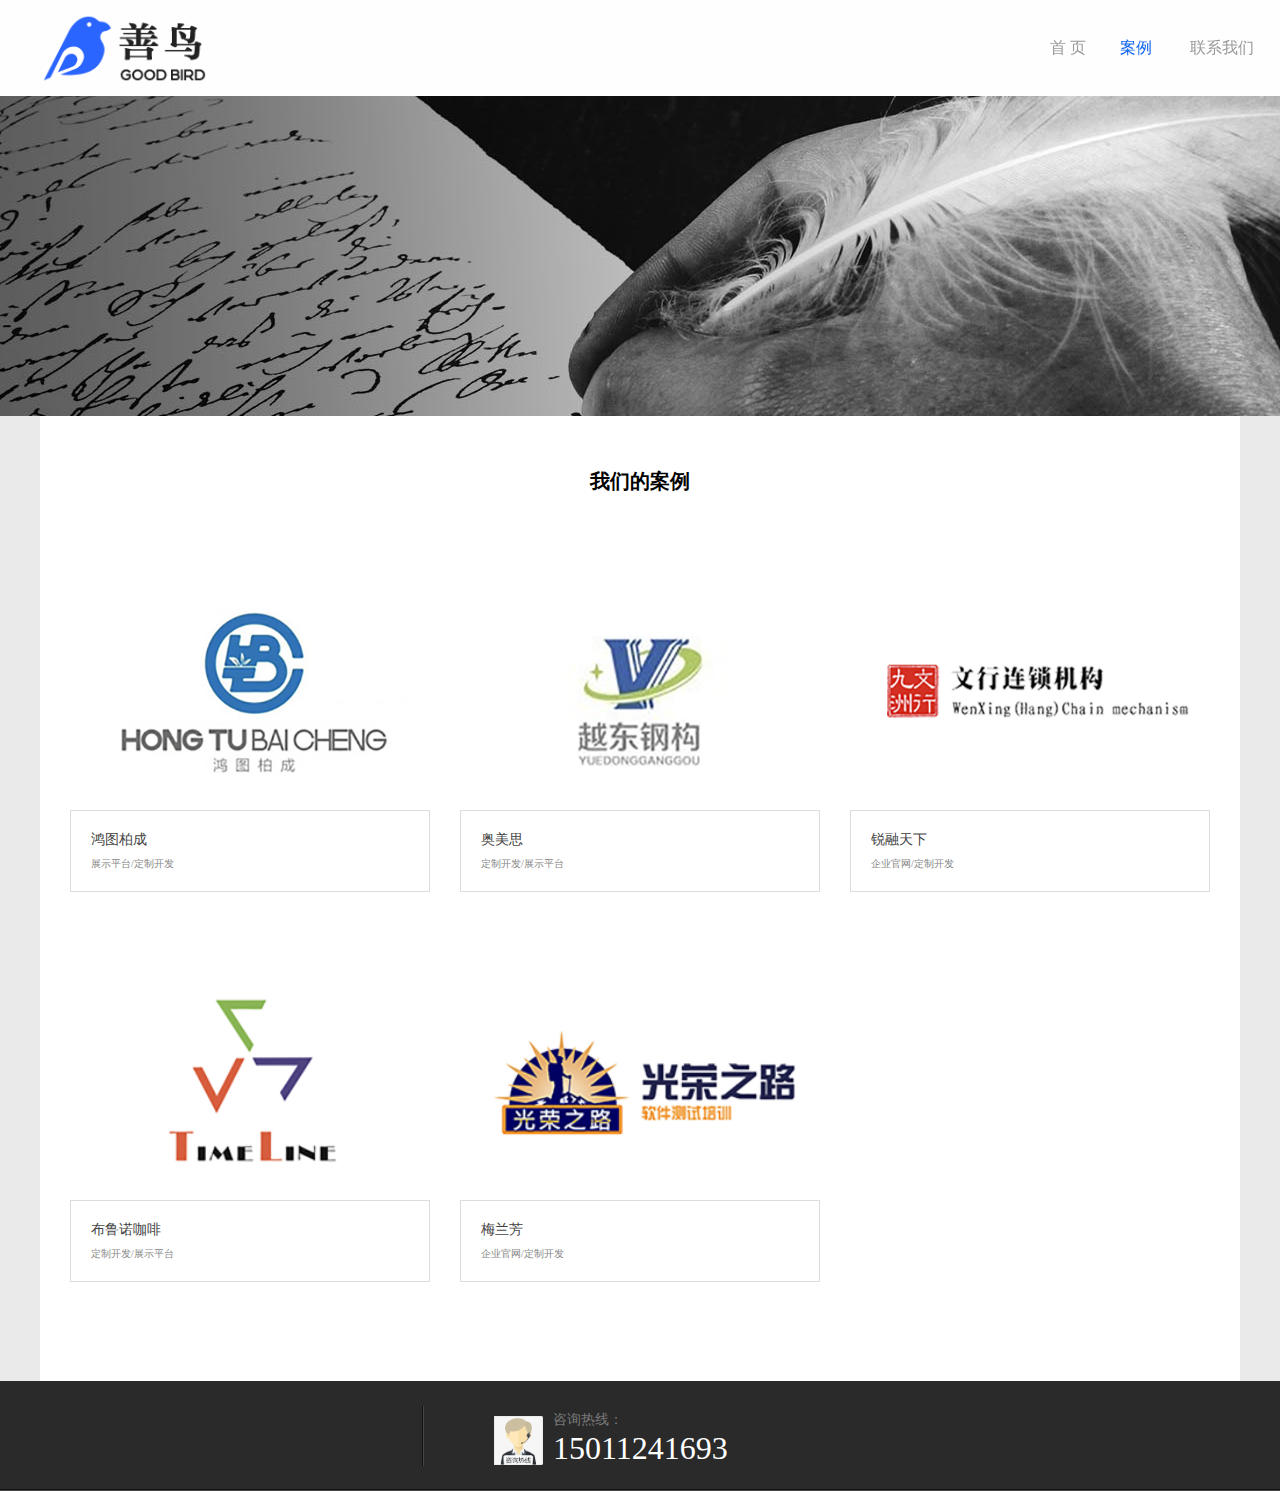
==== index/case_list.html @ 58c387ad "顶部轮播图修改" ====
<!DOCTYPE html>
<html lang="en">
<head>
    <meta charset="UTF-8">
    <link rel="stylesheet" href="css/common.css"/>
    <link rel="stylesheet" href="css/style.css"/>
    <link rel="stylesheet" href="css/style.css"/>
    <link rel="stylesheet" href="css/case_css/main.css"/>
    <link rel="stylesheet" href="css/case_css/pubuliu.css"/>
    <link rel="icon" href="images/title_logo.jpg" type="image/x-icon">
    <script src="js/jquery-1.9.1.min.js"></script>
    <script src="js/js.js"></script>
    <title>案例展示-善鸟</title>
</head>
<body class="bac_gray">
<section class="top_case special-nav min-special-nav" id="special-nav">
    <nav class="nav auto w">
        <a href="./" class="logo">
            <img src="images/logo.jpg" height="76" class="logo1">
        </a>
        <ul class="ul fix_case">
            <li class="fl">
                <a href="./">
                    <span class="index_sp1">
                        <span>首 页</span>
                    </span>
                    <span class="index_sp2">
                        <span>首 页</span>
                    </span>
                </a>
            </li>
            <li class="fl"><a href="case_list.html" target="_self" class="xz"><span
                    class="index_sp1"><span>案例</span></span><span class="index_sp2"><span>案例</span></span></a></li>
            <li class="fl"><a href="#team"><span
                    class="index_sp1"><span>联系我们</span></span><span class="index_sp2"><span>联系</span></span></a>
            </li>
        </ul>
    </nav>
</section>
<div style="width:100%; height:96px; display:inline-block;">&nbsp;</div>
<a class="ca_ny_banner" style="background-image: url(images/content/5954ccf01d3af.jpg);"></a>
<div class="ca_ny_main auto fix">
    <h3>我们的案例</h3>
    <div class="ca_ny_m1 fix_case" id="dataDivYmh">
        <div class="ny_ca1 fix">
            <div class="ny_ca1_k">
                <img src="images/partner1.png" alt="善鸟"/>
                <!--<a href="./"><span>点一下看看</span></a>-->
            </div>
            <div class="ny_ny_ca1_h fix_case">
                <a>鸿图柏成</a>
                <p>展示平台/定制开发</p>
                <!--<div class="ca1_h1 fix_case">-->
                    <!--<span>Details</span>-->
                    <!--<a href="/index_caseshow_catid_30_id_50.html"></a>-->
                <!--</div>-->
            </div>
        </div>
        <div class="ny_ca1 fix">
            <div class="ny_ca1_k">
                <img src="images/partner7.png" alt="善鸟"/>
                <!--<a href="/index_caseshow_catid_30_id_48.html"><span>查看项目</span></a>-->
            </div>
            <div class="ny_ny_ca1_h fix_case">
                <a>奥美思</a>
                <p>定制开发/展示平台</p>
                <!--<div class="ca1_h1 fix_case">-->
                    <!--<span>Details</span>-->
                    <!--<a href="/index_caseshow_catid_30_id_48.html"></a>-->
                <!--</div>-->
            </div>
        </div>
        <div class="ny_ca1 fix">
            <div class="ny_ca1_k">
                <img src="images/partner8.png" alt="善鸟"/>
                <!--<a href="/index_caseshow_catid_30_id_49.html"><span>查看项目</span></a>-->
            </div>
            <div class="ny_ny_ca1_h fix_case">
                <a>锐融天下</a>
                <p>企业官网/定制开发</p>
                <!--<div class="ca1_h1 fix_case">-->
                    <!--<span>Details</span>-->
                    <!--<a href="/index_caseshow_catid_30_id_49.html"></a>-->
                <!--</div>-->
            </div>
        </div>
        <div class="ny_ca1 fix">
            <div class="ny_ca1_k">
                <img src="images/partner4.png" alt="善鸟"/>
                <!--<a href="/index_caseshow_catid_30_id_47.html"><span>查看项目</span></a>-->
            </div>
            <div class="ny_ny_ca1_h fix_case">
                <a>布鲁诺咖啡</a>
                <p>定制开发/展示平台</p>
                <!--<div class="ca1_h1 fix_case">-->
                    <!--<span>Details</span>-->
                    <!--<a href="/index_caseshow_catid_30_id_47.html"></a>-->
                <!--</div>-->
            </div>
        </div>
        <div class="ny_ca1 fix">
            <div class="ny_ca1_k">
                <img src="images/partner5.png" alt="善鸟"/>
                <!--<a href="/index_caseshow_catid_30_id_27.html"><span>查看项目</span></a>-->
            </div>
            <div class="ny_ny_ca1_h fix_case">
                <a>梅兰芳</a>
                <p>企业官网/定制开发</p>
                <!--<div class="ca1_h1 fix_case">-->
                    <!--<span>Details</span>-->
                    <!--<a href="/index_caseshow_catid_30_id_27.html"></a>-->
                <!--</div>-->
            </div>
        </div>
    </div>

    <!--<a href="javascript:void(0);" class="ca_more" id="loading_more">More</a>-->
</div>
<footer class="wb footer footerts" id="team">
    <section class="footertop">
        <section class="footertop1 w">
            <section class="footertop11  ovh fix">

                <div class="footert1 fl">
                    <img src="images/xjtp1.png" height="49" width="49" class="fl">
                    <div class="fl">
                        <span>咨询热线：</span>
                        15011241693
                    </div>
                </div>
            </section>
        </section>
    </section>
</footer>
</body>
</html>
---- index/css/common.css ----
@charset "utf-8";
/* CSS Document */
@import 'cssreset.css';

/*common*/
*:focus {outline: none;}

/* display */
.dn { display: none; }
.di { display: inline; }
.db { display: block; }
.dib { display: inline-block; } /* if the element is block level(eg. div, li), using 'inline-any' instead */


.fl{float: left}
.fr{float:right;}

/* 块状元素水平居中 */
.auto { margin-left: auto; margin-right: auto; }

/* overflow */
.ovh { overflow: hidden; }

/* position */
.rel { position: relative; }
.abs { position: absolute; }

/* font-family */
.fw { font-family: 'Microsoft Yahei'; }

/* font-style */
.n { font-weight: normal; font-style: normal; }
.b { font-weight: bold; }
.i { font-style: italic; }

/* text-align */
.tc { text-align: center; }
.tr { text-align: right; }
.tl { text-align: left; }
.tj { text-align: justify; }

/* 清除浮 动*/
.fix { *zoom:1;display: flex;
    justify-content: center;
    align-items: center;
    flex-direction: column; }
.fix:after { content:" "; display:flex; height:0; clear:both; visibility:hidden; font-size:0;justify-content: center;
    align-items: center;
    flex-direction: column;}
.fix_case{
    *zoom:1;
}
.fix_case:after{
    content:" "; display:block; height:0; clear:both; visibility:hidden; font-size:0;
    overflow: auto;
}

/*table*/
table {
    width: 100%;
    border-collapse: collapse;
}

/* margin */
.m0 { margin:0 !important; }
.ml1 { margin-left: 1px; }
.ml2 { margin-left: 2px; }
.ml5 { margin-left: 5px; }
.ml10 { margin-left: 10px; }
.ml15 { margin-left: 15px; }
.ml20 { margin-left: 20px; }
.ml30 { margin-left: 30px; }

.mr1 { margin-right: 1px; }
.mr2 { margin-right: 2px; }
.mr5 { margin-right: 5px; }
.mr10 { margin-right: 10px; }
.mr15 { margin-right: 15px; }
.mr20 { margin-right: 20px; }
.mr30 { margin-right: 30px; }

.mt1 { margin-top: 1px; }
.mt2 { margin-top: 2px; }
.mt5 { margin-top: 5px; }
.mt10 { margin-top: 10px; }
.mt15 { margin-top: 15px; }
.mt20 { margin-top: 20px; }
.mt30 { margin-top: 30px; }

.mb1 { margin-bottom: 1px; }
.mb2 { margin-bottom: 2px; }
.mb5 { margin-bottom: 5px; }
.mb10 { margin-bottom: 10px; }
.mb15 { margin-bottom: 15px; }
.mb20 { margin-bottom: 20px; }
.mb25 { margin-bottom: 25px; }
.mb30 { margin-bottom: 30px; }

/* padding */
.p0 { padding: 0; }
.p1 { padding: 1px; }
.pl1 { padding-left: 1px; }
.pt1 { padding-top: 1px; }
.pr1 { padding-right: 1px; }
.pb1 { padding-bottom: 1px; }

.p2 { padding: 2px; }
.pl2 { padding-left: 2px; }
.pt2 { padding-top: 2px; }
.pr2 { padding-right: 2px; }
.pb2 { padding-bottom: 2px; }

.pl5 { padding-left: 5px; }
.p5 { padding: 5px; }
.pt5 { padding-top: 5px; }
.pr5 { padding-right: 5px; }
.pb5 { padding-bottom: 5px; }

.p10 { padding: 10px; }
.pl10 { padding-left: 10px; }
.pt10 { padding-top: 10px; }
.pr10 { padding-right: 10px; }
.pb10 { padding-bottom: 10px; }

.p15 { padding: 15px; }
.pl15 { padding-left: 15px; }
.pt15 { padding-top: 15px; }
.pr15 { padding-right: 15px; }
.pb15 { padding-bottom: 15px; }

.p20 { padding: 20px; }
.pl20 { padding-left: 20px; }
.pt20 { padding-top: 20px; }
.pr20 { padding-right: 20px; }
.pb20 { padding-bottom: 20px; }

.p30 { padding: 30px; }
.pl30 { padding-left: 30px; }
.pt30 { padding-top: 30px; }
.pr30 { padding-right: 30px; }
.pb30 { padding-bottom: 30px; }

/* vertical-align */
.vm { vertical-align: middle; }
.vtb { vertical-align: text-bottom; }
.vb { vertical-align: bottom; }
.vt { vertical-align: top; }
.vn { vertical-align: -2px; }

.bgnone{background:none !important;}
.bnone{border:none !important;}

body{overflow-x:hidden;}

.wb{width:100%;min-width:1200px;}
.w{width:1200px;margin:0px auto;}

/*header*/
/*.navw{width:100%; background:url(../images/light_btm1.png);  }*/
.nav{width:1200px;height:100%;position: relative;}
.nav a{font-family:'fzlt';}
.logo{position: absolute;top:50%;left:0px;margin-top:-38px;
    /*-webkit-transition: all .5s ease-in-out;
    -o-transition: all .5s ease-in-out;
    transition: all .5s ease-in-out;
    -webkit-filter: grayscale(1);
        -moz-filter: grayscale(1);
        -o-filter: grayscale(1);
        -ms-filter: grayscale(1);
        filter: grayscale(1);*/
}
/*.logo:hover{
    -webkit-filter: grayscale(0);
        -moz-filter: grayscale(0);
        -o-filter: grayscale(0);
        -ms-filter: grayscale(0);
        filter: grayscale(0);
}*/
.logo2{display:none;position: absolute;top:0px;left:0px;}
.ul{position: absolute;top:50%;right:-20px;height:40px;margin-top:-20px;}
.ul>li>a{font-size:16px;color:#999999; font-family: "微软雅黑";
    -webkit-transition:color .3s ease-in-out;
    -o-transition:color .3s ease-in-out;
    transition:color .3s ease-in-out;
}
.ul>li{height:40px;line-height:40px;width:70px;text-align: center;position: relative;}
.ul>li>a.xz{color:#1165EF;}
.ul>li>a:hover{color:#1165EF;}

.ul>li>a>span{position: absolute;top:0px;left:0px;}
.ul>li>a>span.index_sp2{top:20px;}
.ul>li>a>span.index_sp2 span{display: none;}
/*footer*/
.footer{background:#2a2a2a;font-family:"微软雅黑";z-index:1111111;}

.footertop{background:url(../images/hengxian.png) repeat-x bottom;}
.footertop1{padding:25px 0px;}
.footert1{width:373px;margin-left:-2px;background:url(../images/shuxian.png) repeat-y left;height:50px;padding-left:72px;color:#ffffff;font-size:32px;line-height:28px;height:60px;}
.footert1 img{margin-top:10px;margin-right:10px;}

.footert1 span{color:#797979;font-size:14px;display: block;}

.footerbot{padding:25px 0px;}
.footerbot1{width:820px;background:url(../images/shuxian.png) repeat-y right; overflow:hidden;}
.copyRight{/*height:44px;*/line-height:44px;color:#fff; background:#1c1c1c;}


.footerb1{width:205px;}
.footerb1abt{color:#ffffff;font-size:18px;display: block;margin-bottom:7px;}
.ul1 li{height:26px;line-height:26px;}
.ul1 li a{display: block;padding-left:15px; background:url(../images/youjian1.png) no-repeat left center;color:#797979;font-size:14px;}
.footerbot2{width:276px;}
.ewmk{height:160px; background:url(../images/juxingk.png) no-repeat center center;}
.ewmkbt{color:#c09e5b;font-size:18px;margin-bottom:15px;}
.ewmknr{color:#c0c0c0;font-size:14px;}
.footertop11{width:1345px;margin-left:-67px;}

.ul1 li a{-webkit-transition: all .4s ease-in-out;
    -o-transition: all .4s ease-in-out;
    transition: all .4s ease-in-out;}
.ul1 li a:hover{color:#fff;}

.fhtop{width:93px;height:67px;position: fixed;bottom:47px;right:0px;z-index:111112;cursor:pointer;display:none;}
.fhtop img{position: absolute;top:0px;left:0px;}
.fhimg2{display: none;}

.link_ymh01{ background:#2a2a2a; line-height:24px; padding-top: 4px; }
.link_ymh02 a{ float:left; color:#999; margin-right:14px;}
/*.link_ymh02 .firstLink{ background:url(../images/qq.png) no-repeat left center; text-indent:20px;}*/

.append_d1{
    position: fixed;
    width: 694px;
    height: 394px;
    background: url(../images/bg411.png) repeat;
    top: 50%;
    left: 50%;
    margin-left: -347px;
    margin-top: -197px;
    display: none;
    z-index: 999999;
}

.append_t0{
    width: 542px;
    height: 242px;
    border:1px solid #fff;
    margin: 20px auto;
    padding: 55px;
}
.append_d1 p{
    font-size: 22px;
    color: #ffffff;
    line-height: 52px;
}
.append_d1 h3{
    font-size: 44px;
    color: #fff;
    line-height: 66px;
    font-weight: normal;
}

.append_t1{
    margin-top: 15px;
}
.tjq_a1{
    width: 116px;
    height: 36px;
    line-height: 36px;
    text-align: center;
    background: #fff;
    border-radius: 20px;
    display: block;
    font-size: 17px;
    color: #80badb;
    float: left;
    margin-right: 35px;
}
.tjq_a2{
    width: 114px;
    height: 34px;
    line-height: 34px;
    text-align: center;
    border:1px solid #fff;
    font-size: 17px;
    color: #fff;
    border-radius: 20px;
    display: block;
    float: left;
}
.top_case{
width:100%; background:url(../images/light_btm1.png);
}
---- index/css/style.css ----
@charset "utf-8";
/* CSS Document */

.container { /*根据效果图主体宽度定义*/
    width: 1200px;
}

.minw-1200 {
    width: 100%;
    min-width: 1200px;
}

.trans {
    -webkit-transition: all .5s ease-in-out;
    -o-transition: all .5s ease-in-out;
    transition: all .5s ease-in-out;
}

body {
    font-family: "Microsoft Yahei", Helvetica, Arial, sans-serif;
}

.fs {
    font-family: "宋体", Helvetica, Arial, sans-serif;
}

.fa {
    font-family: Arial, Helvetica, sans-serif;
}

/*字母大写*/
.text-case {
    text-transform: uppercase;
}

/*header*/
.header-yy {
    height: 6px;
    background: url("../images/z_tyy.png") left bottom repeat-x;
    position: absolute;
    left: 0;
    bottom: -6px;
    z-index: 9999;
}

/*面包屑导航*/
.address {
    height: 30px;
    line-height: 30px;
    font-size: 14px;
    color: #979797;
}

.address a {
    margin: 0 5px;
    color: #979797;
}

/*二级导航*/
.navigation a {
    display: inline-block;
    padding: 0 20px;
    height: 28px;
    line-height: 28px;
    margin-left: 10px;
    border: 1px solid #e9bc82;
    border-radius: 18px;
    -webkit-transition: all 0.3s linear;
    -moz-transition: all 0.3s linear;
    -ms-transition: all 0.3s linear;
    -o-transition: all 0.3s linear;
    transition: all 0.3s linear;
    font-size: 14px;
    color: #181919;
}

.navigation a:hover,
.navigation .on {
    background: #e9bc82;
}

/*公用tit*/
.z-tit1 {
    line-height: 42px;
    font-size: 40px;
    color: #d0a267;
}

.z-tit1 p {
    font-size: 18px;
    color: #8a8a8a;
}

/*二级页banner*/
.z-ban1 {
    height: 449px;
    position: relative;
}

.z-ban1 .ban1-c {
    margin-top: -48px;
    text-shadow: 5px 5px 5px rgba(0, 0, 0, 0.3);
    font-size: 36px;
    color: #fff;
    position: absolute;
    top: 50%;
    left: 0;
}

.z-ban1 .ban1-c p {
    font-size: 60px;
}

/*------------------------------------------------zhangling-------------------------------------------------------------*/
.mb35 {
    margin-bottom: 35px;
}

.mb40 {
    margin-bottom: 40px;
}

.mb70 {
    margin-bottom: 70px;
}

.mb80 {
    margin-bottom: 80px;
}

.mb100 {
    margin-bottom: 100px;
}

.mb120 {
    margin-bottom: 120px;
}

.fs-14 {
    font-size: 14px;
}

.fs-22 {
    font-size: 22px;
}

.z-bg01 {
    background: url("../images/z_bg1.jpg") center no-repeat;
}

/*服务导航*/
.z-mod1 .mod1-c:hover img {
    -webkit-animation: tada 1s 0.1s ease both;
    -moz-animation: tada 1s 0.1s ease both;
}

.z-mod1 {
    height: 450px;
    position: relative;
}

.z-mod1 .mod1-c {
    background: #1e83d8;
    -webkit-box-shadow: 3px 3px 3px #8b8c94;
    -moz-box-shadow: 3px 3px 3px #8b8c94;
    box-shadow: 3px 3px 3px #8b8c94;;
    -webkit-transition: all 0.3s linear;
    -moz-transition: all 0.3s linear;
    -ms-transition: all 0.3s linear;
    -o-transition: all 0.3s linear;
    transition: all 0.3s linear;
    position: absolute;
}

.z-mod1 .mod1-c:hover {
    background: #0a2d4a;
    -webkit-transform: translate(0px, -10px);
    -moz-transform: translate(0px, -10px);
    -ms-transform: translate(0px, -10px);
    -o-transform: translate(0px, -10px);
    transform: translate(0px, -10px);
}

.z-mod1 .mod1-c a {
    display: inline-block;
    text-shadow: 2px 2px 2px rgba(6, 0, 1, 0.2);
    color: #fff;
    vertical-align: middle;
}

.z-mod1 .mod1-c span {
    min-width: 40px;
    line-height: 24px;
}

.z-mod1 .mod1-c1 {
    width: 290px;
    height: 314px;
    padding-top: 136px;
}

.z-mod1 .mod1-c2 {
    width: 290px;
    height: 218px;
    line-height: 218px;
}

.z-mod1 .mod1-c3 {
    width: 593px;
    height: 218px;
    line-height: 218px;
}

.z-mod1 .mod1-c4 {
    width: 290px;
    height: 148px;
    padding-top: 70px;
}

.z-mod1 .dw_1 {
    left: 0;
    top: 0;
}

.z-mod1 .dw_2 {
    left: 304px;
    top: 0;
}

.z-mod1 .dw_3 {
    left: 607px;
    top: 0;
}

.z-mod1 .dw_4 {
    right: 0;
    top: 0;
}

.z-mod1 .dw_5 {
    left: 304px;
    top: 232px;
}

.z-mod1 .dw_6 {
    right: 0;
    bottom: 0;
}

/*公司介绍*/
.z-mod2 {
    line-height: 24px;
    font-size: 14px;
    color: #8c8c8c;
}

/*付款方式*/
.z-bg02 {
    background: url("../images/z_bg2.jpg") center top no-repeat;
}

.z-mod3 ul {
    margin-left: -30px;
}

.z-mod3 ul li {
    float: left;
    width: 380px;
    padding-left: 30px;
    padding-bottom: 35px;
    margin-bottom: 35px;
    border-bottom: 1px solid #e2e2e2;
}

.z-mod3 ul li .tb {
    display: block;
    width: 65px;
    height: 65px;
}

.z-mod3 ul li .text {
    width: 300px;
    line-height: 24px;
    color: #616161;
}

/*客户好评*/
.z-mod4 ul {
    margin-left: -31px;
}

.z-mod4 ul li {
    float: left;
    width: 215px;
    margin-bottom: 20px;
    margin-left: 31px;
    display: inline;
}

.z-mod4 ul li .img {
    width: 211px;
    height: 214px;
    border: 2px solid #d0a267;
    border-bottom: none;
}

.z-mod4 ul li .img a img {
    display: block;
    width: 211px;
    height: 214px;
}

.z-mod4 ul li p {
    height: 52px;
    line-height: 52px;
    background: #d0a267;
    font-size: 14px;
    color: #fff;
}

/*网站地图*/
.z-bg03 {
    background: url("../images/z_bg3.jpg") center top #fdfdfd no-repeat;
}

.z-mod5 {
    line-height: 40px;
}

.z-mod5 a {
    margin: 0 8px;
}

.z-mod5 .a_1 {
    font-size: 16px;
    color: #252525;
}

.z-mod5 .a_2 {
    color: #616161;
}

/*案例-图表*/
.z-mod6 {
    border: 1px solid #ccc;
    border-bottom: none;
}

.z-mod6 ul li {
    line-height: 30px;
    padding: 12px 0;
    border-bottom: 1px solid #ccc;
    font-size: 16px;
    color: #3f3f3f;
}

.z-mod6 ul li .c_1 {
    float: left;
    width: 72px;
    text-align: right;
}

.z-mod6 ul li .c_2 {
    float: left;
    width: 1126px;
}

.z-mod6 ul li .c_2 .a_1 {
    display: inline-block;
    padding: 0 12px;
    color: #3f3f3f;
    margin-left: 1px;
    -webkit-transition: all .3s ease-in-out;
    -o-transition: all .3s ease-in-out;
    transition: all .3s ease-in-out;
}

.z-mod6 ul li .c_2 .on_1 {
    background: #c09e76;
    color: #fff;
}

.z-mod6 ul li .c_2 .a_1:hover {
    background: #c09e76;
    color: #fff;
}

.z-mod6 ul li .c_2 .a_2 {
    display: inline-block;
    width: 28px;
    height: 28px;
    margin-right: 14px;
    -webkit-transition: border .4s ease-in-out;
    -o-transition: border .4s ease-in-out;
    transition: border .4s ease-in-out;
}

.z-mod6 ul li .c_2 .a_2.bg_cc2d29 {
    background: #cc2d29;
    border: 1px solid #cc2d29;
}

.z-mod6 ul li .c_2 .a_2.bg_f47315 {
    background: #f47315;
    border: 1px solid #f47315;
}

.z-mod6 ul li .c_2 .a_2.bg_f4dc11 {
    background: #f4dc11;
    border: 1px solid #f4dc11;
}

.z-mod6 ul li .c_2 .a_2.bg_49a836 {
    background: #49a836;
    border: 1px solid #49a836;
}

.z-mod6 ul li .c_2 .a_2.bg_2d85c3 {
    background: #2d85c3;
    border: 1px solid #2d85c3;
}

.z-mod6 ul li .c_2 .a_2.bg_a13cd0 {
    background: #a13cd0;
    border: 1px solid #a13cd0;
}

.z-mod6 ul li .c_2 .a_2.bg_fff {
    background: #fff;
    border: 1px solid #d2d0d0;
}

.z-mod6 ul li .c_2 .a_2.bg_1b1b1b {
    background: #1b1b1b;
    border: 1px solid #1b1b1b;
}

.z-mod6 ul li .c_2 .a_2.bg_abaaab {
    background: #abaaab;
    border: 1px solid #abaaab;
}

.z-mod6 ul li .c_2 .on_2 {
    border-color: #f00 !important;
}

.z-mod6 ul li .c_2 .a_2:hover {
    border-color: #f00 !important;
}

.z-mod7 {
    background: #f7f7f7;
    border: 1px solid #cfcfcf;
}

.z-mod7 .mod7-c1 a {
    float: left;
    padding: 0 30px 0 17px;
    height: 44px;
    line-height: 44px;
    background: url("../images/z_libg1.png") right center no-repeat;
    border-right: 1px solid #cfcfcf;
    font-size: 16px;
    color: #3e3e3e;
}

/*12-9修改*/
.z-mod7 .mod7-c1 a.on, .z-mod7 .mod7-c1 a:hover {
    background: url("../images/z_libg1h.png") right center #c09e76 no-repeat;
    color: #fff;
}

/*12-9修改*/
.z-mod7 .mod7-c2 {
    padding-right: 12px;
    line-height: 44px;
    font-size: 14px;
    color: #434343;
}

.z-mod7 .mod7-c2 span {
    color: #cc2d29;
}

.z-mod7 .mod7-c2 .a_1 {
    display: inline-block;
    width: 31px;
    height: 22px;
    line-height: 22px;
    padding-left: 20px;
    margin-left: 7px;
    background: url("../images/z_tb8.png") 7px center no-repeat;
    border: 1px solid #d4d4d4;
    font-size: 12px;
    color: #676767;
}

.z-mod7 .mod7-c2 .a_1.on_1 {
    background: url("../images/z_tb8h.png") 7px center no-repeat;
    border: 1px solid #af8f6a;
}

.z-mod7 .mod7-c2 .a_2 {
    display: inline-block;
    width: 31px;
    height: 22px;
    line-height: 22px;
    padding-left: 20px;
    margin-left: 7px;
    background: url("../images/z_tb9.png") 7px center no-repeat;
    border: 1px solid #d4d4d4;
    font-size: 12px;
    color: #676767;
}

.z-mod7 .mod7-c2 .a_2.on_2 {
    background: url("../images/z_tb9h.png") 7px center no-repeat;
    border: 1px solid #af8f6a;
}

.z-mod8 ul {
    margin-left: -6px;
}

.z-mod8 ul li {
    float: left;
    width: 295px;
    height: 320px;
    margin-bottom: 44px;
    margin-left: 6px;
    display: inline;
    background: #f1f1f1;
    border-bottom: 3px solid #e0e0e0;
    position: relative;
}

.z-mod8 ul li .img {
    width: 295px;
    height: 189px;
    margin-bottom: 70px;
}

.z-mod8 ul li .img img {
    display: block;
    width: 295px;
    height: 189px;
}

.z-mod8 ul li .text {
    line-height: 24px;
    padding: 0 13px;
    color: #bbb;
}

.z-mod8 ul li .text a {
    font-size: 16px;
    color: #000;
}

.z-mod8 ul li .pf-img {
    width: 247px;
    height: 195px;
    padding: 12px 11px 0 11px;
    background: url("../images/z_imgbg1.png") no-repeat;
    position: absolute;
    left: 13px;
    top: 37px;
}

.z-mod8 ul li .pf-img img {
    display: block;
    width: 247px;
    height: 140px;
}

/*招聘页面*/
.active .z-mod9 img {
    margin-left: 0;
    opacity: 1;
    transform: scale(1, 1);
    transition-delay: 1s;
}

.z-mod9 img {
    margin-left: -9999px;
    opacity: 0;
    transform: scale(0.3, 0.3);
    transition: all 1s ease 0s;

}

.active .z-mod9 p {
    margin-left: 0;
    opacity: 1;
    transform: scale(1, 1);
    transition-delay: 1s;
}

.z-mod9 p {
    margin-left: -9999px;
    opacity: 0;
    transform: scale(0.3, 0.3);
    transition: all 2s ease 0s;

}

.active .z-mod10 {
    opacity: 1;
    transform: scale(1, 1);
    transition-delay: 1s;
}

.z-mod10 {
    opacity: 0;
    transform: scale(0.3, 0.3);
    transition: all 1s ease 0s;

}

.active .z-mod11 img {
    margin-left: 0;
    opacity: 1;
    transform: scale(1, 1);
    transition-delay: 1s;
}

.z-mod11 img {
    margin-left: -999px;
    opacity: 0;
    transform: scale(0.3, 0.3);
    transition: all 1s ease 0s;
}

.active .z-mod12 .img_1 {
    opacity: 1;
    transform: scale(1, 1);
    transition-delay: 2s;
}

.z-mod12 .img_1 {
    opacity: 0;
    transform: scale(0.1, 0.1);
    transition: all 1s ease 0s;
}

@keyframes myfirst {
    0% {
        transform: scale(1, 1);
    }
    50% {
        transform: scale(3, 3);
    }
    100% {
        transform: scale(1, 1);
    }

}

@-moz-keyframes myfirst /* Firefox */
{
    0% {
        transform: scale(1, 1);
    }
    50% {
        transform: scale(3, 3);
    }
    100% {
        transform: scale(1, 1);
    }
}

@-webkit-keyframes myfirst /* Safari 和 Chrome */
{
    0% {
        transform: scale(1, 1);
    }
    50% {
        transform: scale(3, 3);
    }
    100% {
        transform: scale(1, 1);
    }
}

@-o-keyframes myfirst /* Opera */
{
    0% {
        transform: scale(1, 1);
    }
    50% {
        transform: scale(3, 3);
    }
    100% {
        transform: scale(1, 1);
    }

}

.active .z-pfimg1 {
    transform: scale(1, 1);
    animation: myfirst 3s;
    -moz-animation: myfirst 3s; /* Firefox */
    -webkit-animation: myfirst 3s; /* Safari 和 Chrome */
    -o-animation: myfirst 3s; /* Opera */
}

.z-pfimg2 {
    opacity: 0;
    transform: scale(0.1, 0.1);
    transition: all 1s ease 0s;
}

.active .z-pfimg2 {
    opacity: 1;
    transform: scale(1, 1);
    transition-delay: 2s;
}

.z-mod13 ul li:nth-of-type(1) {
    margin-top: 300px;
    opacity: 0;
    transition: all 1s;
}

.z-mod13 ul li:nth-of-type(2) {
    margin-top: 300px;
    opacity: 0;
    transition: all 1s;
}

.z-mod13 ul li:nth-of-type(3) {
    margin-top: 300px;
    opacity: 0;
    transition: all 1s;
}

.z-mod13 ul li:nth-of-type(4) {
    margin-top: 300px;
    opacity: 0;
    transition: all 1s;
}

.active .z-mod13 ul li:nth-of-type(1) {
    margin-top: 0;
    opacity: 1;
    transition-delay: 0.5s;
}

.active .z-mod13 ul li:nth-of-type(2) {
    margin-top: 0;
    opacity: 1;
    transition-delay: 0.6s;
}

.active .z-mod13 ul li:nth-of-type(3) {
    margin-top: 0;
    opacity: 1;
    transition-delay: 0.7s;
}

.active .z-mod13 ul li:nth-of-type(4) {
    margin-top: 0;
    opacity: 1;
    transition-delay: 0.8s;
}

.z-mod17 ul li:nth-of-type(1) {
    background: #ccc;
    opacity: 0;
    transition: all 1s;
}

.z-mod17 ul li:nth-of-type(2) {
    background: #ccc;
    opacity: 0;
    transition: all 1s;
}

.z-mod17 ul li:nth-of-type(3) {
    background: #ccc;
    opacity: 0;
    transition: all 1s;
}

.z-mod17 ul li:nth-of-type(4) {
    background: #ccc;
    opacity: 0;
    transition: all 1s;
}

.active .z-mod17 ul li:nth-of-type(1) {
    background: #f8f8f8;
    opacity: 1;
    transition-delay: 1.0s;
}

.active .z-mod17 ul li:nth-of-type(2) {
    background: #f8f8f8;
    opacity: 1;
    transition-delay: 1.5s;
}

.active .z-mod17 ul li:nth-of-type(3) {
    background: #f8f8f8;
    opacity: 1;
    transition-delay: 2.0s;
}

.active .z-mod17 ul li:nth-of-type(4) {
    background: #f8f8f8;
    opacity: 1;
    transition-delay: 2.5s;
}

@-moz-keyframes tada {
    0% {
        -moz-transform: scale(1);
    }
    10%, 20% {
        -moz-transform: scale(0.9) rotate(-3deg);
    }
    30%, 50%, 70%, 90% {
        -moz-transform: scale(1.1) rotate(3deg);
    }
    40%, 60%, 80% {
        -moz-transform: scale(1.1) rotate(-3deg);
    }
    100% {
        -moz-transform: scale(1) rotate(0);
    }
}

@-webkit-keyframes tada {
    0% {
        -webkit-transform: scale(1);
    }
    10%, 20% {
        -webkit-transform: scale(0.9) rotate(-3deg);
    }
    30%, 50%, 70%, 90% {
        -webkit-transform: scale(1.1) rotate(3deg);
    }
    40%, 60%, 80% {
        -webkit-transform: scale(1.1) rotate(-3deg);
    }
    100% {
        -webkit-transform: scale(1) rotate(0);
    }
}

.active .z-zhn {
    -webkit-animation: tada 1s 1.5s ease both;
    -moz-animation: tada 1s 1.5s ease both;
}

.z-mod15 .bd ul li a:hover img {
    -webkit-animation: tada 1s .2s ease both;
    -moz-animation: tada 1s .2s ease both;
}

.z-mod14 p {
    bottom: 100px;
    opacity: 0;
    transition: all 1s;
}

.active .z-mod14 p {
    position: relative;
    bottom: 0;
    opacity: 1;
    transition-delay: 0.5s;
}

.z-mod16 span {
    bottom: 100px;
    opacity: 0;
    transition: all 1s;
}

.active .z-mod16 span {
    position: relative;
    bottom: 0;
    opacity: 1;
    transition-delay: 0.5s;
}

.recruitment-bg {
    width: 100%;
    height: 100%;
    background: url("../images/z_bg6.png") 50% 0 no-repeat;
    position: absolute;
    left: 0;
    top: 0;
}

.recruitment-bg {
    -webkit-animation: recruitment-bg 20s linear infinite 0s;
    animation: recruitment-bg 20s linear infinite 0s;
}

@-webkit-keyframes recruitment-bg {
    0% {
        background-position: 50% 0;
    }
    100% {
        background-position: 50% 100%;
    }
}

@keyframes recruitment-bg {
    0% {
        background-position: 50% 0;
    }
    100% {
        background-position: 50% 100%;
    }
}

.section {
    overflow: hidden;
}

.recruitment-01 {
    background: url("../images/z_bg4.jpg") left bottom #0076ca repeat-x;
}

.z-mod9 {
    width: 540px;
    margin-top: 115px;
}

.z-mod9 p {
    line-height: 80px;
    font-size: 36px;
    color: #fff;
}

.z-mod10 {
    width: 391px;
}

.z-mod11 {
    width: 292px;
    height: 40px;
}

.z-mod12 {
    width: 223px;
    height: 27px;
    position: relative;
}

.z-mod12 .z-pfimg1 {
    position: absolute;
    left: 30px;
    top: 0px;
    width: 29px;
    height: 29px;
}

.z-mod12 .z-pfimg2 {
    position: absolute;
    left: 198px;
    top: 0;
}

.z-mod13 ul {
    height: 300px;
    overflow: hidden;
    margin-left: -182px;
}

.z-mod13 ul li {
    float: left;
    width: 163px;
    margin-left: 182px;
    display: inline;
}

.z-mod13 ul li .img {
    width: 163px;
    height: 163px;
    margin-bottom: 35px;
}

.z-mod13 ul li .img img {
    display: block;
    width: 163px;
    height: 163px;
}

.z-mod13 ul li .text {
    line-height: 18px;
    color: #999;
    text-align: center;
}

.z-mod13 ul li .text a {
    color: #999;
}

.z-mod13 ul li .text p {
    font-size: 18px;
    color: #74b4d8;
}

.recruitment-03 {
    background: #0076ca;
}

.z-mod14 {
    font-size: 28px;
    color: #fff;
}

.z-mod14 p {
    font-size: 42px;
}

.z-mod15 {
    width: 1200px;
    height: 324px;
    position: relative;
}

.z-mod15 .prev {
    display: block;
    width: 48px;
    height: 48px;
    background: url("../images/z_tb14.png") no-repeat;
    cursor: pointer;
    position: absolute;
    left: -85px;
    top: 137px;
}

.z-mod15 .next {
    display: block;
    width: 48px;
    height: 48px;
    background: url("../images/z_tb15.png") no-repeat;
    cursor: pointer;
    position: absolute;
    right: -85px;
    top: 137px;
}

.z-mod15 .bd {
    width: 1200px;
    overflow: hidden;
}

.z-mod15 .bd ul {
    overflow: hidden;
    zoom: 1;
}

.z-mod15 .bd ul li {
    float: left;
    width: 237px;
    margin-right: 84px;
    display: inline;
    text-align: center;
}

.z-mod15 .bd ul li a {
    display: block;
    width: 233px;
    height: 286px;
    padding-top: 34px;
    border: 2px solid #fff;
    overflow: hidden;
}

.z-mod15 .bd ul li img {
    width: 133px;
    height: 133px;
    margin-bottom: 40px;
    background: url("../images/z_imgbg2.png") no-repeat;
}

.z-mod15 .bd ul li p {
    height: 18px;
    line-height: 18px;
    margin-bottom: 25px;
    font-size: 16px;
    color: #fff;
}

.z-mod15 .bd ul li span {
    display: inline-block;
    width: 108px;
    height: 31px;
    line-height: 31px;
    border: 1px solid #fff;
    color: #fff;
}

.z-mod15 .bd ul li a:hover {
    border: 2px solid #fbe7dc;
}

.z-mod15 .bd ul li a:hover p {
    color: #fbe7dc;
}

.z-mod15 .bd ul li a:hover span {
    border: 1px solid #fbe7dc;
    color: #fbe7dc;
}

.z-mod15 .bd ul li a:hover img {
    background: url("../images/z_imgbg2h.png") no-repeat;
}

.dialog {
    width: 584px;
    height: 540px;
    padding: 30px;
    margin: -302px 0 0 -324px;
    background: #fff;
    border: 2px solid #000;
    border-radius: 10px;
    position: fixed;
    top: 50%;
    left: 50%;
    z-index: 9999;
    display: none;
}

@-webkit-keyframes showSweetAlert {
    0% {
        transform: scale(0.7);
        -webkit-transform: scale(0.7);
    }
    45% {
        transform: scale(1.05);
        -webkit-transform: scale(1.05);
    }
    80% {
        transform: scale(0.95);
        -webkit-tranform: scale(0.95);
    }
    100% {
        transform: scale(1);
        -webkit-transform: scale(1);
    }
}

@-moz-keyframes showSweetAlert {
    0% {
        transform: scale(0.7);
        -webkit-transform: scale(0.7);
    }
    45% {
        transform: scale(1.05);
        -webkit-transform: scale(1.05);
    }
    80% {
        transform: scale(0.95);
        -webkit-tranform: scale(0.95);
    }
    100% {
        transform: scale(1);
        -webkit-transform: scale(1);
    }
}

@keyframes showSweetAlert {
    0% {
        transform: scale(0.7);
        -webkit-transform: scale(0.7);
    }
    45% {
        transform: scale(1.05);
        -webkit-transform: scale(1.05);
    }
    80% {
        transform: scale(0.95);
        -webkit-tranform: scale(0.95);
    }
    100% {
        transform: scale(1);
        -webkit-transform: scale(1);
    }
}

@-webkit-keyframes hideSweetAlert {
    0% {
        transform: scale(1);
        -webkit-transform: scale(1);
    }
    100% {
        transform: scale(0.5);
        -webkit-transform: scale(0.5);
    }
}

@-moz-keyframes hideSweetAlert {
    0% {
        transform: scale(1);
        -webkit-transform: scale(1);
    }
    100% {
        transform: scale(0.5);
        -webkit-transform: scale(0.5);
    }
}

@keyframes hideSweetAlert {
    0% {
        transform: scale(1);
        -webkit-transform: scale(1);
    }
    100% {
        transform: scale(0.5);
        -webkit-transform: scale(0.5);
    }
}

.showSweetAlert {
    -webkit-animation: showSweetAlert 0.3s;
    -moz-animation: showSweetAlert 0.3s;
    animation: showSweetAlert 0.3s;
}

.hideSweetAlert {
    -webkit-animation: hideSweetAlert 0.2s;
    -moz-animation: hideSweetAlert 0.2s;
    animation: hideSweetAlert 0.2s;
}

.dialog .z-title {
    height: 40px;
    line-height: 40px;
    font-size: 24px;
    color: #616161;
}

.example {
    height: 500px;
    line-height: 28px;
    font-size: 14px;
    color: #616161;
    overflow-x: hidden;
    word-break: normal;
    word-break: break-all;
}

.example .rollbar-path-horizontal {
    height: 10px;
    background: #fff 0.2;
}

.example .rollbar-path-vertical {
    width: 11px;
    background: url("../images/z_line1.jpg") center top repeat-y;
}

.example .rollbar-path-vertical, .example .rollbar-path-horizontal {
    box-shadow: none;
    -moz-box-shadow: none;
    -webkit-box-shadow: none;
}

.rollbar-content {
    width: 100%;
}

.i-close {
    display: block;
    width: 32px;
    height: 32px;
    position: absolute;
    top: 6px;
    right: 6px;
}

.recruitment-04 {
    background: url("../images/z_bg5.jpg") center top no-repeat;
}

.z-mod16 {
    font-size: 28px;
    color: #999;
}

.z-mod16 span {
    font-size: 42px;
    color: #616161;
}

.z-mod17 ul {
    margin-left: -17px;
}

.z-mod17 ul li {
    float: left;
    width: 227px;
    height: 227px;
    padding: 100px 30px 0 30px;
    line-height: 24px;
    margin-left: 17px;
    display: inline;
    background: #f8f8f8;
    border-bottom: 4px solid #c94f44;
    color: #999;
}

.z-mod17 ul li a {
    color: #999;
}

.z-mod17 ul li p {
    font-size: 24px;
    color: #d0a267;
}

/*----------------------------------wangyi-------------------------------------------------*/

/*---------------联系我们-------------------*/
.pt40 {
    padding-top: 40px;
}

.y_bg01 {
    width: 100%;
    height: 738px;
    padding-top: 50px;
    background: url("../images/y_13.jpg") center top no-repeat;
}

.y_bg01 .div1 img {
    display: block;
    margin: 0;
    padding: 0 0px 4px 0px;
}

.y_bg01 .y_bk1 {
    margin-left: -20px;
}

.y_bg01 .div2 {
    float: left;
    margin: 21px 0px 0px 20px;
    width: 386px;
    height: 284px;
    background: url(../images/y_mc.png) repeat;
    color: #fff;
}

.y_bg01 .div2 .k_01 {
    width: 320px;
    padding: 50px 0px 0px 40px;
    font-size: 14px;
    line-height: 24px;
}

.y_bg01 .div2 .k_01 b {
    display: block;
    font-size: 22px;
    color: #d0a267;
    line-height: normal;
    line-height: 24px;
    margin-bottom: 16px;
}

.y_bg01 .div2 .k_01 dl dt {
    width: 70px;
}

.y_bg01 .div2 .k_01 dl dd {
    width: 230px;
}

.y_bg01 .div2 .k_02 .yy_1 {
    width: 328px;
    margin: 12px auto 0px;
}

.y_bg01 .div2 .k_02 .put_01 {
    font-size: 14px;
    color: #fff;
    background: no-repeat;
    border: none;
    width: 127px;
    height: 35px;
    line-height: normal;
    line-height: 35px;
    background: url(../images/y_bg_01.png) center center no-repeat;
    padding: 0px 15px;
}

.y_bg01 .div2 .k_02 .but_01 {
    font-size: 14px;
    color: #fff;
    background: no-repeat;
    border: none;
    width: 157px;
    height: 35px;
    line-height: normal;
    line-height: 35px;
    background: url(../images/y_bg_02.png) center center no-repeat;
}

.y_bg01 .div2 .k_02 .yy_1 textarea {
    background: none;
    border: none;
    width: 297px;
    padding: 0px 15px;
    height: 152px;
    line-height: 39px;
    height: 95px;
    line-height: normal;
    line-height: 35px;
    background: url(../images/y_bg_03.png) center center no-repeat;
    resize: none;
    color: #fff;
}

.y_put2 {
    background: none;
    border: none;
    outline: none;
}

/*.pt40{ padding-top: 40px;}
.y_bg01{ background: url("../images/ybg_01.jpg") center top no-repeat;}
.y_pt100{ padding-top: 100px;}
.ymain_left{ width:330px; padding-bottom: 77px;}
.ymain_left>img{ margin-top:8px;}
.y_kuai01{ line-height: 18px; color:#fff; margin-bottom: 26px;}
.y_kuai01 span{ display: block; font-size: 18px; color:#d0a267; line-height: 35px;}


.ymian_right{ width:870px; padding-top: 78px;}
.y_biaodan{ width:807px;}

.y_select{ width: 201px; height: 47px; background:url(../images/ybg_02.png); border:none; cursor: pointer; position: relative;}
.y_select span{ display: block; width:201px; line-height: 47px; background: url(../images/y_snajiao.png)   170px center no-repeat; font-size: 14px; color: #fff; text-indent: 18px;}
.y_select ul{ width: 200px; background: #d0a267; overflow: hidden; position: absolute; left: 0; top: 35px; display:none;}
.y_select .option a{ display: block; width: 200px; margin: 0 auto; line-height: 47px; text-indent: 19px; color: #000;}
.y_select .option a:hover{ background: #abadb3; color: #000;}

.y_put1{ background:none; border:none; outline:none; width:379px; height:38px; line-height: 38px; padding-left: 10px; background:url(../images/ybg_03.png) left center no-repeat; margin-top: 15px; color:#ffffff;}
.y_put2{ background:none; border:none; outline:none; width:807px; height:152px; line-height: 39px; padding-left: 10px; background:url(../images/ybg_04.png) left center no-repeat; margin-top: 15px; color:#ffffff;}
.y_div1{ width:100%; margin-top: 15px;}
.y_div1 img{ display:block; margin-left: 18px;}
.y_put3{ background:none; border:none; outline:none; width:202px; height:39px; line-height: 39px; padding-left: 10px; background:url(../images/ybg_05.png) left center no-repeat; color:#ffffff;}

.y_put4{ background:none; border:none; outline:none; width:202px; height:45px; line-height: 45px; padding-left: 10px; background:url(../images/ybg_06.png) left center no-repeat; margin-top: 15px; font-size: 18px; color:#ffffff; color:#ffffff;}*/

/*---------------------------新闻动态-------------------------------*/

.ykuai_01 {
    background: url(../images/ybg_08.jpg) center bottom #f8f8f8 no-repeat;
    padding-bottom: 27px;
}

.ydivbg_01 {
    background: url(../images/ybg_07.jpg) center top no-repeat;
}

.yk_01 {
    padding: 40px 26px 40px 40px;
    width: 1134px;
    margin: 0 auto;
    background: #fff;
    margin-bottom: 30px;
}

.ydiv_01 {
    width: 130px;
    height: 113px;
    padding-top: 7px;
    background: url(../images/ybg_09.png) center center no-repeat;
    text-align: center;
    font-size: 60px;
    font-weight: bold;
    color: #fff;
    line-height: 76px;
}

.ydiv_01 span {
    display: block;
    width: 111px;
    height: 36px;
    line-height: 36px;
    margin: 0 auto;
    text-align: center;
    font-size: 18px;
    font-weight: normal;
    background: url(../images/ybg_10.jpg) left top repeat-x;
}

.ydiv_02 {
    width: 985px;
    font-size: 14px;
    line-height: 24px;
    color: #777777;
}

.ydiv_02 a {
    color: #777777;
    display: block;
    font-size: 24px;
    line-height: 45px;
}

.ydiv_02:hover, .ydiv_02:hover a {
    color: #dca968;
}

.pages {
    width: 100%;
    text-align: center;
    padding: 15px 0px;
    background: #fff;
}

.pages a {
    display: inline-block;
    height: 27px;
    line-height: 27px;
    border: 1px solid #acacac;
    font-size: 12px;
    padding: 0 11px;
    color: #acacac;
}

.pages strong {
    display: inline-block;
    height: 29px;
    line-height: 29px;
    font-weight: normal;
    background: #e9bc82;
    padding: 0 12px;
    border: none;
    color: #FFF;
}

/*---------------------------新闻动态详情-------------------------------*/
/*.y-tit1{ line-height: 68px; font-size: 36px; color: #d0a267; text-align: center;}
.y-tit1 span{ line-height: normal; display:block; width:100%; height:36px; line-height: 36px; background:#fff; margin-top: 8px; font-size: 14px; color:#8a8a8a;}
.y_art01{ font-size:14px; color:#525252; line-height: 24px; margin-top: 42px;}
.y_fen{ width:100%; height:62px; line-height: 62px; margin-top: 63px; border-top: 2px solid #d0a267; font-size:14px; color:#323131;}
.y_fen a{ color:#d0a267;}
.y_fen a.ling{ margin-left: 20px;}
.bdsharebuttonbox{ margin-top: 16px;}*/

/*---------------------------案例详情-------------------------------*/
.y_banner > img {
    display: block;
    margin: 0 auto;
    padding: 130px 0px 30px 0px;
}

.y_banner a {
    display: block;
    width: 150px;
    margin: 0 auto;
}

.y_ju {
    margin: 35px 0px 14px 0px;
}

.y_mainleft1 {
    width: 932px;
}

.y_kk1 {
    width: 894px;
    border: 1px solid #cfcfcf;
    padding: 21px 18px 28px;
}

.y_mainleft1 img {
    display: block;
}

.y_mainleft1 span {
    display: block;
    width: 100%;
    text-align: center;
}

.y_mainleft1 span.span1 {
    line-height: normal;
    background: #debe94;
    height: 90px;
    line-height: 90px;
    font-size: 32px;
}

.y_mainleft1 span.span2 {
    height: 70px;
    text-align: center;
    line-height: 70px;
    background: #eeeeee;
    font-size: 28px;
    margin: 26px 0px 24px 0px;
}

.mb24 {
    margin-bottom: 24px;
}

.ybg {
    padding: 13px;
    width: 868px;
    height: 561px;
    background: url(../images/ybg_11.jpg) no-repeat;
}

.y_zzi {
    font-size: 14px;
    color: #4b4b4b;
    line-height: 28px;
    margin-top: 32px;
}

.y_di {
    height: 30px;
    line-height: 30px;
    margin-top: 27px;
}

.y_zuo {
    font-size: 14px;
    color: #4b4b4b;
}

.y_zuo a {
    color: #4b4b4b;
    margin-right: 12px;
}

/*12-9 修改案例详情底部的鼠标滑过效果*/

.y_you {
    width: 220px;
    padding: 0px 15px;
    height: 29px;
    line-height: 29px;
    background: url(../images/ybg_12.png) no-repeat;
    -webkit-transition: all .4s ease-in-out;
    -o-transition: all .4s ease-in-out;
    transition: all .4s ease-in-out;
}

.y_you a {
    display: inline-block;
    width: 100px;
    padding-left: 10px;
    text-align: center;
    color: #828282;
    -webkit-transition: all .4s ease-in-out;
    -o-transition: all .4s ease-in-out;
    transition: all .4s ease-in-out;
}

.y_you a.yling {
    color: #fff;
    width: 80px;
    padding-left: 30px;
}

.y_ss {
    font-size: 14px;
    color: #4b4b4b;
    line-height: 28px;
    margin-top: 13px;
}

.y_ss a {
    color: #4b4b4b;
}

.y_ss a:hover {
    color: #f00;
}

.y_fan a {
    font-size: 14px;
    color: #4b4b4b;
    line-height: 56px;
}

.y_you.dw1 {
    background-position: -170px 0px;
}

.y_you.dw1 a {
    padding-right: 30px;
    padding-left: 0px;
    width: 80px;
    color: #fff;
}

.y_you.dw1 a.yling {
    width: 100px;
    padding-right: 10px;
    color: #4b4b4b;
}

/*12-9结束*/

.y_mainright1 {
    width: 250px;
}

.y_mainright1 > span {
    display: block;
    width: 229px;
    height: 70px;
    line-height: 70px;
    padding-left: 21px;
    background: #3a3a3a;
    font-size: 24px;
    color: #ffffff;
}

.y_mainright1 ul {
    width: 248px;
    border: 1px solid #cfcfcf;
    border-top: none;
    margin-bottom: 23px;
}

.yul1 li {
    width: 100%;
    height: 55px;
    line-height: 55px;
    border-top: 1px solid #cfcfcf;
}

.yul1 li:first-child {
    border-top: none;
}

.yul1 li a {
    display: block;
    width: 228px;
    font-size: 16px;
    color: #3f3f3f;
    padding-left: 19px;
    background: url(../images/ybg_13.png) 215px center no-repeat;
}

.yul1 li:hover {
    background: #debe94;
}

.yul2 {
    padding: 11px 0;
}

.yul2 li {
    width: 100%;
    height: 34px;
    line-height: 34px;
    background: url(../images/y_dian.png) 19px center no-repeat;
}

.yul2 li a {
    font-size: 12px;
    color: #3f3f3f;
    padding-left: 26px;
}

.y_block_01 {
    width: 204px;
    float: left;
    background: url(../images/ybg_14.png) right bottom no-repeat;
    padding: 0 10px 10px 0;
    margin: 0px 14px;
    margin-bottom: 15px;
}

.y_bnr {
    background: url(../images/ybg_15.png) left top no-repeat;
    padding: 10px 0 0 10px;
}

.y_bnr img {
    display: block;
    transition: transform 1s;
    transform: scale(1, 1);
}

.y_bnr img:hover {
    transform: scale(1.03, 1.03);
}

.y_bnr a {
    overflow-wrap: break-word;
    display: block;
    width: 173px;
    margin: 0 auto;
    background: #ececec;
    padding: 10px 10px 12px 10px;
    color: #545454;
}

.y_bnr a span {
    font-size: 14px;
    font-weight: bold;
}

.y_block_01:hover {
    background: url(../images/ybg_16.png) right bottom no-repeat;
}

.y_bnr:hover {
    background: url(../images/ybg_17.png) left top no-repeat;
}

.y_bnr:hover a {
    background: #f3e8d9;
    color: #a35f08;
}

.y_block_02 {
    padding: 10px;
    border: 1px solid #dfdfdf;
    float: left;
    margin: 0px 14px;
    margin-bottom: 15px;
}

.y_block_02:hover {
    border: 1px solid #d0a267;
}

.y_block_02 img {
    transition: transform 1s;
    transform: scale(1, 1);
}

.y_block_02 img:hover {
    transform: scale(1.03, 1.03);
}

.aaaaa {
    width: 193px;
    margin: 0 auto;
    overflow: hidden;
}

/*---------------------------案例-列表-------------------------------*/

.connnn {
    position: relative;
    width: 1221px;
}

#container {
    position: relative;
    width: 1221px;
    margin-left: -12px;
}

.y_block_03 {
    width: 381px;
    border: 1px solid #cfcfcf;
    float: left;
    margin: 12px;
}

.y_bnr2 {
    width: 338px;
    margin: 0 auto;
    font-size: 12px;
    color: #6a6a6a;
    line-height: 20px;
    overflow: hidden;
}

.y_bnr2 span {
    line-height: normal;
    display: block;
    height: 50px;
    line-height: 50px;
    margin-top: 7px;
    font-size: 20px;
    color: #282828;
}

.yincang {
    width: 338px;
    margin: 0 auto;
    overflow: hidden;
}

.y_bnr2 img {
    margin-bottom: 17px;
    transition: transform 1s;
    transform: scale(1, 1);
}

.y_bnr2 img:hover {
    transform: scale(1.03, 1.03);
}

.y_bxia {
    width: 338px;
    margin-top: 15px;
    padding: 0px 22px 0px 21px;
    border-top: 1px solid #e6e6e6;
    background: #fafafa;
    padding-top: 2px;
    height: 40px;
    line-height: 40px;
    text-align: right;
}

.y_bxia a.y_a2 {
    color: #3e3e3e;
    background: url(../images/y_09.jpg) 52px center no-repeat;
    padding-right: 22px;
}

.y_bxia a.y_a1 {
    float: left;
    font-size: 14px;
    color: #454545;
    font-size: 14px;
}

.y_block_03:hover {
    border: 1px solid #c09e76;
}

.y_block_03:hover .y_bxia {
    background: #c09e76;
    border-top: 1px solid #c09e76;
}

.y_block_03:hover .y_bxia a.y_a2 {
    color: #fff;
    background: url(../images/y_13.png) 52px center no-repeat;
    padding-right: 22px;
}

.y_block_03:hover .y_bxia a.y_a1 {
    color: #fff;
}

/*---------------------------定制型-------------------------------*/
.y_s1 {
    background: url(../images/y_banner2.jpg) center top no-repeat;
    background-size: cover;
}

.y_q01 {
    width: 720px;
    float: right;
    margin-right: 28px;
    font-size: 22px;
    color: #9e9b98;
    line-height: 32px;
}

.y_q01 a {
    display: block;
    width: 187px;
    height: 55px;
    background: url(../images/ybg_18.png) left center no-repeat;
    text-align: center;
    margin-top: 25px;
    font-size: 20px;
    color: #fff;
}

.y_q01 a span {
    display: inline-block;
    line-height: 52px;
    background: url(../images/ybg_19.png) left 15px no-repeat;
    padding-left: 41px;
}

.y_mmg {
    transition: transform 2s;
}

.active .y_mmg {
    transform: rotate(360deg);
    -moz-transform: rotate(360deg); /* Firefox 4 */
    -webkit-transform: rotate(360deg); /* Safari and Chrome */
    -o-transform: rotate(360deg); /* Opera */
}

.y_q02 {
    position: relative;
    width: 536px;
    font-size: 18px;
    color: #4d4d4d;
    line-height: 32px;
    margin-top: 164px;
    margin-left: 0px;
}

.yq_mg1 {
    position: absolute;
    left: -9999px;
    top: 0px;
    opacity: 0;
    transition: all 1s;
}

.active .yq_mg1 {
    left: 0px;
    opacity: 1;
    transform: scale(1, 1);
}

.yq_mg2 {
    position: absolute;
    left: -9999px;
    top: 48px;
    opacity: 0;
    transition: all 1.5s;
}

.active .yq_mg2 {
    left: 0px;
    opacity: 1;
    transform: scale(1, 1);
}

.y_q02 > span {
    position: absolute;
    top: -9999px;
    opacity: 0;
    transition: all 1.5s;
}

.active .y_q02 > span {
    top: 108px;
    opacity: 1;
    transform: scale(1, 1);
}

.y_q02 a {
    position: absolute;
    display: block;
    width: 187px;
    height: 55px;
    background: url(../images/ybg_20.png) left center no-repeat;
    text-align: center;
    margin-top: 32px;
    font-size: 20px;
    color: #fff;
    top: 204px;
    opacity: 0;
    transition: all 4s;
}

.y_q02 a span {
    display: inline-block;
    line-height: 52px;
    background: url(../images/ybg_19.png) left 15px no-repeat;
    padding-left: 41px;
}

.active .y_q02 a {
    opacity: 1;
    transform: scale(1, 1);
}

.yq_mg3 {
    width: 592px;
    height: 534px;
    background: url(../images/yuan.png) center center no-repeat;
}

.yq_mg3 img {
    transition: transform 2s;
}

.yq_mg3 img:hover {
    transform: rotate(359deg);
    -moz-transform: rotate(359deg); /* Firefox 4 */
    -webkit-transform: rotate(359deg); /* Safari and Chrome */
    -o-transform: rotate(359deg); /* Opera */
}

.y_s3 {
    background: url(../images/ybg_21.jpg) center 100px no-repeat;
    background-size: cover;
}

.y_q04 {
    width: 396px;
    font-size: 18px;
    color: #4d4d4d;
    line-height: 32px;
    position: relative;
}

.y_q04 img {
    display: block;
}

.yq_mg4 {
    margin-left: 9999px;
    opacity: 0;
    transition: all 1s;
}

.active .yq_mg4 {
    margin-left: 0px;
    opacity: 1;
    transform: scale(1, 1);
}

.yq_mg5 {
    position: relative;
    margin-top: 16px;
    left: -600px;
    opacity: 0;
    transition: all 1.5s;
}

@keyframes y_myfirst2 {
    0% {
        transform: scale(1.0, 1.0);
    }
    50% {
        left: -300px;
        transform: scale(1.5, 1.5);
    }
    100% {
        transform: scale(1.0, 1.0);
    }

}

@-moz-keyframes y_myfirst2 /* Firefox */
{
    0% {
        transform: scale(1.0, 1.0);
    }
    50% {
        left: -300px;
        transform: scale(1.5, 1.5);
    }
    100% {
        transform: scale(1.0, 1.0);
    }
}

@-webkit-keyframes y_myfirst2 /* Safari 和 Chrome */
{
    0% {
        transform: scale(1.0, 1.0);
    }
    50% {
        left: -300px;
        transform: scale(1.5, 1.5);
    }
    100% {
        transform: scale(1.0, 1.0);
    }
}

@-o-keyframes y_myfirst2 /* Opera */
{
    0% {
        transform: scale(1.0, 1.0);
    }
    50% {
        left: -300px;
        transform: scale(1.5, 1.5);
    }
    100% {
        transform: scale(1.0, 1.0);
    }

}

.active .yq_mg5 {
    left: 0;
    opacity: 1;
    transform: scale(1, 1);
    animation: y_myfirst2 2s;
    -moz-animation: y_myfirst2 2s; /* Firefox */
    -webkit-animation: y_myfirst2 2s; /* Safari 和 Chrome */
    -o-animation: y_myfirst2 2s; /* Opera */
}

.y_q04 > span {
    position: relative;
    top: -9999px;
    opacity: 0;
    transition: all 1.5s;
}

.active .y_q04 > span {
    top: 0px;
    opacity: 1;
    transform: scale(1, 1);
}

.y_q04 a {
    position: absolute;
    display: block;
    width: 187px;
    height: 55px;
    background: url(../images/ybg_20.png) left center no-repeat;
    text-align: center;
    font-size: 20px;
    color: #fff;
    top: 179px;
    opacity: 0;
    transition: all 4s;
}

.y_q04 a span {
    display: inline-block;
    line-height: 52px;
    background: url(../images/ybg_19.png) left 15px no-repeat;
    padding-left: 41px;
}

.active .y_q04 a {
    opacity: 1;
    transform: scale(1, 1);
}

.y_q03 {
    width: 396px;
    font-size: 18px;
    color: #4d4d4d;
    line-height: 32px;
    margin-top: 80px;
}

.y_q03 > span {
    display: block;
    margin-top: 16px;
}

.y_q03 a {
    display: block;
    width: 187px;
    height: 55px;
    background: url(../images/ybg_20.png) left center no-repeat;
    text-align: center;
    margin-top: 32px;
    font-size: 20px;
    color: #fff;
    opacity: 0;
    transition: all 2s;
    margin-top: -9999px;
}

.y_q03 a span {
    display: inline-block;
    line-height: 52px;
    background: url(../images/ybg_19.png) left 15px no-repeat;
    padding-left: 41px;
}

.active .y_q03 a {
    margin-top: 32px;
    opacity: 1;
    transform: scale(1, 1);
}

.y_divv, .y_divv2 {
    margin-top: 10px;
}

.y_divv img, .y_divv2 img {
    float: left;
}

.yq_mg6 {
    margin-left: -9999px;
    transition: all 1s;
}

.active .yq_mg6 {
    margin-left: 0px;
    transform: scale(1, 1);
}

.yq_mg8 {
    margin-top: 19px;
    margin-left: -9999px;
    transition: all 1s;
}

.active .yq_mg8 {
    margin-left: 10px;
    transform: scale(1, 1);
}

.yq_mg9 {
    margin-top: 17px;
    margin-left: -9999px;
    transition: all 1s;
}

.active .yq_mg9 {
    margin-left: 0px;
    margin-right: 10px;
    transform: scale(1, 1);
}

.yq_mg7 {
    margin-left: 600px;
    transition: all 2s;
}

@keyframes y_myfirst {
    0% {
        transform: scale(1.0, 1.0);
    }
    50% {
        transform: scale(2.3, 2.3);
    }
    100% {
        transform: scale(1.0, 1.0);
    }

}

@-moz-keyframes y_myfirst /* Firefox */
{
    0% {
        transform: scale(1.0, 1.0);
    }
    50% {
        transform: scale(2.3, 2.3);
    }
    100% {
        transform: scale(1.0, 1.0);
    }
}

@-webkit-keyframes y_myfirst /* Safari 和 Chrome */
{
    0% {
        transform: scale(1.0, 1.0);
    }
    50% {
        transform: scale(2.3, 2.3);
    }
    100% {
        transform: scale(1.0, 1.0);
    }
}

@-o-keyframes y_myfirst /* Opera */
{
    0% {
        transform: scale(1.0, 1.0);
    }
    50% {
        transform: scale(2.3, 2.3);
    }
    100% {
        transform: scale(1.0, 1.0);
    }

}

.active .yq_mg7 {
    margin-left: 0px;
    transform: scale(1.0, 1.0);
    animation: y_myfirst 3s;
    -moz-animation: y_myfirst 3s; /* Firefox */
    -webkit-animation: y_myfirst 3s; /* Safari 和 Chrome */
    -o-animation: y_myfirst 3s; /* Opera */
}

.yq_mg10 {
    margin-left: -9999px;
    transition: all 2s;
}

.active .yq_mg10 {
    margin-left: 0px;
    transform: scale(1, 1);
}

.y_mar {
    margin-right: -160px;
    opacity: 0;
    transition: all 1.5s;
    transform: scale(0.3, 0.3);
}

.active .y_mar {
    opacity: 1;
    transform: scale(1, 1);
}

.y_s5 {
    background: url(../images/ybg_22.jpg) center 100px no-repeat;
    background-size: cover;
    position: relative;
}

.y_mg1 {
    margin: 0 auto;
}

.dwxjdiv {
    width: 1200px;
    margin: 160px auto 0px;
    height: 290px;
    position: relative;
    overflow: hidden;
}

.dwxjbj {
    width: 5555px;
    height: 290px;
    background: url(../images/dingzhixjbj.png) no-repeat bottom;
    position: absolute;
    top: 0px;
    left: -2478px;
    display: none;
}

.dwxjdiv1 {
    width: 1198px;
    height: 123px;
    border-left: solid 1px #d0a267;
    border-right: solid 1px #d0a267;
    margin-top: 10px;
    display: none;
}

.y_ul1 {
    width: 1200px;
    position: relative;
    z-index: 111;
}

.y_ul1 > li {
    float: left;
    width: 290px;
    max-height: 300px;
    padding: 4px 4px 0;
    margin-top: 10px;
    overflow: auto;
    cursor: pointer;
}

.y_lis {
    line-height: 66px;
    text-align: center;
    font-size: 20px;
    color: #202020;
    padding-top: 36px;
    -webkit-transition: all .4s ease-in-out;
    -o-transition: all .4s ease-in-out;
    transition: all .4s ease-in-out;
}

.y_ul1 li img {
    display: block;
    margin: 0 auto;
}

.y_ol1 {
    width: 244px;
    margin: 20px 0px 26px -300px;
    font-size: 12px;
    color: #494949;
    line-height: 22px;
    display: none;
    transition: all 1s;
}

.y_ol1 li {
    width: 100%;
    background: url(../images/y_fdian.png) left 10px no-repeat;
    text-indent: 16px;
}

.y_ol1 li span {
    font-weight: bold;
    color: #bd4737;
}

.y_ul1 > li.xz .y_lis {
    color: #bd8f37;
    font-size: 22px;
}

.dwxl {
    position: absolute;
    top: 178px;
    left: 25px;
    width: 1150px;
    height: 100px;
    display: none;
}

.dwxl span.dwred {
    color: #ff634d;
}

@keyframes y_myfirst4 {
    0% {
        transform: scale(1.0, 1.0);
    }
    50% {
        transform: scale(1.2, 1.2);
    }
    100% {
        transform: scale(1.0, 1.0);
    }

}

@-moz-keyframes y_myfirst4 /* Firefox */
{
    0% {
        transform: scale(1.0, 1.0);
    }
    50% {
        transform: scale(1.2, 1.2);
    }
    100% {
        transform: scale(1.0, 1.0);
    }
}

@-webkit-keyframes y_myfirst4 /* Safari 和 Chrome */
{
    0% {
        transform: scale(1.0, 1.0);
    }
    50% {
        transform: scale(1.2, 1.2);
    }
    100% {
        transform: scale(1.0, 1.0);
    }
}

@-o-keyframes y_myfirst4 /* Opera */
{
    0% {
        transform: scale(1.0, 1.0);
    }
    50% {
        transform: scale(1.2, 1.2);
    }
    100% {
        transform: scale(1.0, 1.0);
    }

}

.active .y_ol1 {
    margin: 20px auto 26px;
    transform: scale(1.0, 1.0);
    animation: y_myfirst4 1s;
    -moz-animation: y_myfirst4 1s; /* Firefox */
    -webkit-animation: y_myfirst4 1s; /* Safari 和 Chrome */
    -o-animation: y_myfirst4 1s; /* Opera */
}

/*--------------------------------L. 专属--------------------------------------------*/
.special-nav {
    position: fixed;
    left: 0;
    right: 0;
    top: 0;
    z-index: 999;
}

.min-special-nav {
    height: 96px;
}

.section {
    overflow: hidden;
}

#special-menu {
    position: fixed;
    left: 30px;
    top: 35%;
    z-index: 10;
}

#special-menu li {
    width: 20px;
    height: 20px;
    margin-top: 20px;
    overflow: hidden;
}

#special-menu a {
    display: block;
    height: 20px;
    background: url("../images/l_img-01.png") no-repeat;
    overflow: hidden;
    width: 20px;
}

#special-menu .active a {
    background: url("../images/l_img-02.png") no-repeat;
}

.center-wrap {
    position: absolute;
    z-index: 1;
    width: 1200px;
    top: 50%;
    left: 50%;
    margin-left: -600px;

}

.wrap-height {
    position: relative;
    z-index: 1;
    width: 1200px;
    height: 100%;
    margin: 0 auto;
}

/*专题-关于我们*/
.about-us-more {
    width: 148px;
    height: 38px;
    -webkit-border-radius: 19px;
    -moz-border-radius: 19px;
    border-radius: 19px;
    font-size: 18px;
    display: block;
    text-align: center;
    line-height: 38px;
    left: 50%;
    margin-left: -75px;
}

.about-us-more-01 {
    border: 1px solid #d4c9b8;
    color: #c79b63;
}

.about-us-title {
    background: url("../images/l_img-08.png") no-repeat bottom center;
    padding-bottom: 20px;
    width: 100%;
}

.about-us-title h3 {
    font-size: 40px;
    color: #d0a267;
}

.about-us-title span {
    text-transform: uppercase;
    font-size: 18px;
    color: #8a8a8a;
}

.about-us-01 {
    background: url("../images/l_img-03.png") repeat;
}

.about-us-01 .main {
    line-height: 24px;
    color: #8c8c8c;
    font-size: 14px;

}

.about-us-01 .main h5 {
    font-size: 18px;
    color: #191a1b;
    bottom: 500px;
    transition: all 1.2s ease 0s;
}

.about-us-01 .main p {
    text-indent: 2em;
    bottom: 550px;
    opacity: 0;
    transition: all 1.4s ease 0s;
}

/*.about-us-01 .img-s {*/
/*margin-left: -17px;*/
/*}*/
.about-us-01 .img-s li {
    float: left;
    display: inline;
    width: 288px;
    margin-left: 85px;
}

.about-us-01 .img-s li img {
    display: block;
    width: 288px;
    height: 144px;
    -webkit-border-radius: 8px;
    -moz-border-radius: 8px;
    border-radius: 8px;
}

.about-us-01 .img-s li:nth-child(1) {
    bottom: -500px;
    transition: all 1.4s ease 0s;
}

.about-us-01 .img-s li:nth-child(2) {
    bottom: -500px;
    transition: all 1.8s ease 0s;
}

.about-us-01 .img-s li:nth-child(3) {
    bottom: -500px;
    transition: all 2.2s ease 0s;
}

/*.about-us-01 .img-s li:nth-child(4) {*/
/*bottom: -500px;*/
/*transition: all 2.6s ease 0s;*/
/*}*/
/*.about-us-01 .img-s li:nth-child(5) {*/
/*bottom: -500px;*/
/*transition: all 3.0s ease 0s;*/
/*}*/

.about-us-02 {
    background: url("../images/l_img-04.png") no-repeat top center;
    background-size: cover;
}

.about-us-02 .about-main-01 {
    position: relative;
    height: 312px;
    text-align: left
}

.about-us-02 .about-main-01 .d_img {
    position: relative;
    margin: 0 auto;
    width: 1014px;
    height: 100%
}

.about-us-02 .about-main-01 .d_img li {
    position: absolute;
    display: none;
    z-index: 0
}

.about-us-02 .about-main-01 .d_img li img {
    width: 100%;
    border: 2px solid #e9bc82;
    -webkit-border-radius: 10px;
    -moz-border-radius: 10px;
    border-radius: 10px;
}

.about-us-02 .about-main-01 .d_img li.d_pos1 {
    display: block;
    width: 174px;
    left: 0;
    top: 56px;
    z-index: 1
}

.about-us-02 .about-main-01 .d_img li.d_pos2 {
    display: block;
    width: 224px;
    left: 159px;
    top: 27px;
    z-index: 2;
}

.about-us-02 .about-main-01 .d_img li {
    /*position:relative;*/
}

.about-us-02 .about-main-01 .d_img li p {
    position: absolute;
    left: 2px;
    bottom: 6px;
    text-align: center;
    height: 30px;
    line-height: 30px;
    width: 100%;
    border-bottom-left-radius: 5px;
    border-bottom-right-radius: 5px;
    background: url("../images/fancybox_overlay.png");
    color: #FFF;
}

.about-us-02 .about-main-01 .d_img li.d_pos3 {
    display: block;
    width: 274px;
    left: 369px;
    top: 0;
    z-index: 3
}

.about-us-02 .about-main-01 .d_img li.d_pos4 {
    display: block;
    width: 224px;
    right: 159px;
    top: 27px;
    z-index: 2
}

.about-us-02 .about-main-01 .d_img li.d_pos5 {
    display: block;
    width: 174px;
    right: 0;
    top: 56px;
    z-index: 1
}

.about-us-02 .about-main-01 .d_next {
    position: absolute;
    right: 0;
    top: 105px;
    z-index: 10;
    cursor: pointer
}

.about-us-02 .about-main-01 .d_prev {
    position: absolute;
    left: 0;
    top: 105px;
    z-index: 10;
    cursor: pointer
}

.about-us-03 {
    background: url("../images/l_img-05.png") no-repeat top center;
    background-size: cover;
}

.about-us-03 .about-main-01 {
    height: 327px;
}

.about-us-03 .about-main-01 img {
    display: block;
}

.about-us-03 .about-main-01 .s-1 {
    position: absolute;
    background: url("../images/l_img-17.png") no-repeat;
    width: 49px;
    height: 333px;
    left: 50%;
    top: 0;
    margin-left: -15px;
}

.about-us-03 .about-main-01 a {
    font-size: 18px;
    color: #ffffff;
}

.about-us-03 .about-main-01 .s-2 {
    width: 553px;
    height: 50px;
    line-height: 50px;
    padding-left: 15px;
}

.about-us-03 .about-main-01 .s-3 {
    width: 535px;
    height: 50px;
    line-height: 50px;
    padding-left: 33px;
}

.about-us-03 .about-main-01 .odds {
    position: absolute;
    margin-left: -588px;
}

.about-us-03 .about-main-01 .evens {
    position: absolute;
    margin-left: 50px;
}

.about-us-03 .bg-01 {
    background: url("../images/l_img-18.png") no-repeat;
    top: 15px;
}

.about-us-03 .bg-02 {
    background: url("../images/l_img-19.png") no-repeat;
    top: 152px;
}

.about-us-03 .bg-03 {
    background: url("../images/l_img-20.png") no-repeat;
    top: 85px;
}

.about-us-03 .bg-04 {
    background: url("../images/l_img-21.png") no-repeat;
    top: 220px;
}

.about-us-title {
    top: -300px;
    transition: all 1s ease 0s;
}

.about-us-01 .img-s {
    opacity: 0;
    transition: all 2s ease 0s;
}

.about-us-03 .about-main-01 .news-01 {
    margin-left: 1000px;
    transition: all 1s ease 0s;
}

.about-us-03 .about-main-01 .news-02 {
    margin-left: -1000px;
    transition: all 1.2s ease 0s;
}

.about-us-03 .about-main-01 .news-03 {
    margin-left: 1000px;
    transition: all 1.4s ease 0s;
}

.about-us-03 .about-main-01 .news-04 {
    margin-left: -1000px;
    transition: all 1.6s ease 0s;
}

.about-us-more {
    bottom: -200px;
    transition: all 1.8s ease 0s;
}

.about-us-04 {
    background: url("../images/l_img-06.png") no-repeat top center;
    background-size: cover;
}

.about-us-04 .about-us-title {
    background: url("../images/l_img-09.png") no-repeat bottom center;
}

.about-us-04 .about-us-title h3 {
    color: #151515;
}

.about-us-04 .about-us-more {
    color: #151515;
    border: 1px solid #000000;
}

.about-us-04 .about-main-01 {
    width: 1200px;
    overflow: hidden;
    position: relative;
    height: 285px;
    margin-bottom: 40px;
}

.about-us-04 .about-main-01 .hd .prev, .about-us-04 .about-main-01 .hd .next {
    display: block;
    width: 58px;
    height: 107px;
    margin-top: 93px;
    overflow: hidden;
    cursor: pointer;
    z-index: 99;
}

.about-us-04 .about-main-01 .hd .prev {
    background: url("../images/l_img-prev.png") no-repeat;
    float: left;
}

.about-us-04 .about-main-01 .hd .next {
    background: url("../images/l_img-next.png") no-repeat;
    float: right;
}

.about-us-04 .about-main-01 .bd {
    width: 1010px;
    float: left;
    margin-left: 40px;
}

.about-us-04 .about-main-01 .bd ul {
    overflow: hidden;
    zoom: 1;
    float: left;
}

.about-us-04 .about-main-01 .bd ul li {
    margin-right: 30px;
    float: left;
    _display: inline;
    overflow: hidden;
    text-align: center;
    padding: 1px;
    width: 226px;
    height: 282px;
    background: #d0a267;
    transition: all .7s ease 0s;
}

.about-us-04 .about-main-01 .bd ul li:hover {
    box-shadow: 0 0 3px rgba(0, 0, 0, .8)
}

.about-us-04 .about-main-01 .bd ul li .pic img {
    width: 226px;
    height: 230px;
    display: block;
}

.about-us-04 .about-main-01 .bd ul li .title {
    line-height: 50px;
    font-size: 14px;
    color: #ffffff;
    text-align: center;
}

.about-us-05 {
    background: url("../images/l_img-07.png") no-repeat top center #dbe4e9;
    background-size: cover;
}

.about-us-05 .about-main-01 {
    color: #261d17;
    font-size: 18px;
    line-height: 34px;
}

.about-us-05 .about-main-01 .num {
    background: url("../images/l_img-16.png") no-repeat;
    width: 47px;
    height: 19px;
    line-height: 19px;
    font-size: 14px;
    color: #261d17;
    display: inline-block;
    text-transform: uppercase;
    padding-left: 10px;
    text-align: left;
    overflow: hidden;
    position: absolute;
    margin-top: 8px;
}

.about-us-05 .about-main-01 a {
    color: #261d17;
    display: inline-block;
    margin-left: 75px;
}

/*about-us active*/
.section.active .about-us-title {
    top: 0;
}

.about-us-01.active .img-s {
    opacity: 1;
}

.about-us-01.active .main h5 {
    bottom: 0;

}

.about-us-01.active .main p {
    bottom: 0;
    opacity: 1;
    transition-duration: 1s;
}

.about-us-01.active .img-s li:nth-child(1),
.about-us-01.active .img-s li:nth-child(2),
.about-us-01.active .img-s li:nth-child(3),
.about-us-01.active .img-s li:nth-child(4),
.about-us-01.active .img-s li:nth-child(5) {
    bottom: 0;
}

.about-us-03.active .news-01 {
    margin-left: 50px;
}

.about-us-03.active .news-02 {
    margin-left: -588px;
}

.about-us-03.active .news-03 {
    margin-left: 50px;
}

.about-us-03.active .news-04 {
    margin-left: -588px;
}

.section.active .about-us-more {
    bottom: 0;
}

/*微网站*/
.w-web-01 {
    background: url("../images/l_img-02.jpg") no-repeat top center;
    background-size: cover;
}

.w-web-01 .web-01 {
    background: url("../images/l_img-40.png") no-repeat top center;
    height: 529px;
}

.w-web-01 .web-01 img {
    display: block;
    margin: 0 auto;
}

.w-web-01 .web-01 .s-1 {
    top: -300px;
    width: 100%;
    transition: all 1s ease 0s;
}

.w-web-01 .web-01 .s-2 {
    background: url("../images/l_img-42.png") repeat-x left 12px;
    height: 60px;
    width: 100%;
    top: 297px;
}

.w-web-01 .web-01 .s-2 .ss-01 {
    left: 1333px;
    transition: all 1.4s ease 0s;
}

.w-web-01 .web-01 .s-2 .ss-02 {
    left: 1590px;
    transition: all 1.8s ease 0s;
}

.w-web-01 .web-01 .s-2 .ss-03 {
    left: 1797px;
    transition: all 2.2s ease 0s;
}

.w-web-01 .web-01 .s-3 {
    bottom: -200px;
    width: 100%;
    transition: all 4s ease 0s;
}

.w-web-02 {
    background: url("../images/l_img-03.jpg") no-repeat top center;
    background-size: cover;
}

.w-web-02 .img-s {
    display: block;
}

.w-web-02 .img-s img {
    display: block;
    margin: 0 auto;
}

.w-web-02 .font-s {
    font-size: 72px;
    color: #363636;
    line-height: 1.4;
}

.w-web-02 .font-s span {
    font-size: 20px;
    text-transform: uppercase;
    color: #444944;
}

.w-web-02 .font-s-02 {
    font-size: 50px;
}

.w-web-02 .web-01 {
    width: 100%;
    padding: 0 0 100px 0;
    top: -200px;
    transition: all 1s ease 0s;
}

.w-web-02 .web-02, .w-web-02 .web-03 {
    width: 600px;
    height: 365px;
    transition: all 1.4s ease 0s;
}

.w-web-02 .web-02 {
    left: -500px;
}

.w-web-02 .web-03 {
    right: -500px;
    transition: all 1.4s ease 0s;
}

.w-web-03 {
    background: url("../images/l_img-04.jpg") no-repeat top center;
    background-size: cover;
}

.w-web-03 img {
    display: block;
}

.w-web-03 .web-01 {
    bottom: 290px;
    left: -1000px;
    z-index: 99;
    width: 419px;
    height: 131px;
    transition: all 1s ease 0s;
}

.w-web-03 .web-02 {
    bottom: 290px;
    right: -1000px;
    transition: all 1.4s ease 0s;
}

.w-web-03 .web-03 {
    bottom: 125px;
    left: -1000px;
    transition: all 1.8s ease 0s;
}

.w-web-03 .web-04 {
    bottom: 140px;
    right: -1000px;
    transition: all 2.2s ease 0s;
}

.w-web-04 {
    background: url("../images/l_img-05.jpg") no-repeat top center;
    background-size: cover;
}

.w-web-04 img {
    display: block;
    margin: 0 auto;
}

.w-web-05 {
    background: url("../images/l_img-06.jpg") repeat;
}

.w-web-05 .main {
    background: url("../images/l_img-10.png") no-repeat top center;
    width: 1200px;
    height: 567px;
    position: absolute;
    bottom: 0;
    left: 50%;
    margin-left: -600px;
}

.w-web-05 .main-l {
    color: #2f2f2f;
    font-size: 14px;
    line-height: 1.6;
    width: 245px;
    left: 245px;
    top: 65px;
}

.w-web-05 .main-l .s-1 {
    font-size: 16px;
    line-height: 1.8;
}

.w-web-05 .main-l .s-2 {
    border-bottom: 1px solid #eaeaea;
    padding-bottom: 10px;
    margin-bottom: 70px;
}

.w-web-05 .main-l .f-01 {
    font-size: 92px;
    line-height: 1;
}

.w-web-05 .main-l .s-3 {
    font-size: 30px;
}

.w-web-05 .main-l .s-4 {
    margin-left: -15px;
}

.w-web-05 .main-l .s-5 {
    font-size: 24px;
}

.col-02bb00 {
    color: #02bb00;
}

.w-web-05 .main-form {
    font-size: 14px;
    line-height: 38px;
    top: 145px;
    right: 290px;
}

.w-web-05 .main-form .t-s {
    color: #959595;
    margin-left: 10px;
    display: block;
}

.w-web-05 .inp-01 {
    height: 36px;
    line-height: 36px;
    width: 180px;
    border: 1px solid #a9b0b8;
    padding-left: 90px;
    background: none;
}

.w-web-05 .btn-s {
    width: 130px;
    height: 45px;
    border: none;
    color: #ffffff;
. color: #ffffff;
    font-size: 20px;
    cursor: pointer;
}

.w-web-05 .btn-01 {
    background: #02bb00;
}

.w-web-05 .btn-02 {
    background: #898989;
}

/*w-web active*/
.w-web-03.active .web-01 {
    left: 25px;
}

.w-web-03.active .web-02 {
    right: -10px;
}

.w-web-03.active .web-03 {
    left: -50px;
}

.w-web-03.active .web-04 {
    right: -80px;
}

.w-web-02.active .web-01 {
    top: 0;
}

.w-web-02.active .web-02 {
    left: 0;
}

.w-web-02.active .web-03 {
    right: 0;

}

.w-web-01.active .web-01 {
    background: url("../images/l_img-40.png") no-repeat top center;
    height: 529px;
}

.w-web-01.active .web-01 img {
    display: block;
    margin: 0 auto;
}

.w-web-01.active .web-01 .s-1 {
    top: 165px;
}

.w-web-01.active .web-01 .s-2 {
    top: 297px;
}

.w-web-01.active .web-01 .s-2 .ss-01 {
    left: 333px;
}

.w-web-01.active .web-01 .s-2 .ss-02 {
    left: 590px;
}

.w-web-01.active .web-01 .s-2 .ss-03 {
    left: 797px;
}

.w-web-01.active .web-01 .s-3 {
    bottom: 77px;
}

/*响应式*/
.w-response-01 .w-resp-02 {
    background: url("../images/l_img-11.jpg") no-repeat top center;
    height: 100%;
    width: 100%;
    transition: all 1s ease 0s;
    left: 0;
    bottom: 0;
}

.w-response-01 .w-resp-02 .s-1 {
    width: 100%;
    z-index: 999;
    top: -500px;
    transition: all 3s ease 0s;
}

.w-response-01 .w-resp-02 .s-1 img {
    display: block;
    margin: 0 auto;
}

.w-response-02 {
    background: url("../images/l_img-08.jpg") no-repeat top center;
    background-size: cover;
}

.w-response-03 {
    background: url("../images/l_img-09.jpg") no-repeat top center;
    background-size: cover;
}

.w-response-03 .w-resp-01 {
    margin-bottom: 40px;
}

.w-response-03 .w-resp-01 {
    opacity: 0;
    transition: all 1s ease 0s;
}

.w-response-03 .w-resp-01 img {
    display: block;
    margin: 0 auto;
}

.w-response-03 .w-resp-02 ul {
    margin-left: -28px;
}

.w-response-03 .w-resp-02 ul li {
    float: left;
    display: inline;
    background: url("../images/l_img-14.png") repeat;
    width: 400px;
    height: 100px;
    font-size: 14px;
    color: #acabab;
    line-height: 1.6;
    padding: 20px 43px 0 143px;
    margin-bottom: 20px;
    vertical-align: bottom;
    overflow: hidden;
    margin-left: 28px;
    transition: all 1s ease 0s;
}

.w-response-03 .w-resp-02 ul li:hover .icon img {
    -webkit-transform: scale(1.5);
    -moz-transform: scale(1.5);
    -ms-transform: scale(1.5);
    -o-transform: scale(1.5);
    transform: scale(1.5);

}

.w-response-03 .w-resp-02 ul li:nth-child(2n+1) {
    left: -600px;
}

.w-response-03 .w-resp-02 ul li:nth-child(1) {
    transition: all 1.2s ease 0s;
}

.w-response-03 .w-resp-02 ul li:nth-child(3) {
    transition: all 1.6s ease 0s;
}

.w-response-03 .w-resp-02 ul li:nth-child(5) {
    transition: all 2s ease 0s;
}

.w-response-03 .w-resp-02 ul li:nth-child(2n) {
    right: -600px;
    transition: all 1.2s ease 0s;
}

.w-response-03 .w-resp-02 ul li:nth-child(2) {
    transition: all 1.6s ease 0s;
}

.w-response-03 .w-resp-02 ul li:nth-child(4) {
    transition: all 1.6s ease 0s;
}

.w-response-03 .w-resp-02 ul li:nth-child(6) {
    transition: all 2s ease 0s;
}

.w-response-03 .w-resp-02 ul li .icon {
    width: 140px;
    display: inline-block;
    margin-left: -140px;
    padding-top: 10px;
}

.w-response-03 .w-resp-02 ul li .icon img {
    display: block;
    margin: 0 auto;
}

.w-response-03 .w-resp-02 ul li h3 {
    font-size: 16px;
    color: #ffffff;
    line-height: 36px;
}

.w-response-03 .w-resp-02 ul li.hover-s {
    background: #d0a268;
    color: #515151;
}

.w-response-03 .w-resp-02 ul li.hover-s h3 {
    color: #000000;
    text-shadow: 1px 1px 1px #644d2f;
}

.w-response-04 {
    background: url("../images/l_img-10.jpg") no-repeat top center;
    background-size: cover;
    text-align: center;
    font-size: 16px;
    color: #2a2a2a;
    line-height: 1.6;
}

.w-response-04 img {
    display: block;
    margin: 0 auto;
}

.w-response-04 .w-resp-01, .w-response-04 .w-resp-03 {
    left: -1000px;
    transition: all 1.2s ease 0s;
}

.w-response-04 .w-resp-02, .w-response-04 .w-resp-04 {
    right: -1000px;
    transition: all 1.2s ease 0s;
}

/*w-response active*/
.w-response-03.active .w-resp-02 ul li:nth-child(2n+1) {
    left: 0;
}

.w-response-03.active .w-resp-02 ul li:nth-child(2n) {
    right: 0;
}

.w-response-03.active .w-resp-01 {
    opacity: 1;
    transform: scale(1, 1);
    transition-delay: 0.7s;
}

.w-response-04.active .w-resp-01,
.w-response-04.active .w-resp-03 {
    left: 0;

}

.w-response-04.active .w-resp-02,
.w-response-04.active .w-resp-04 {
    right: 0;
}

.w-response-01.active .w-resp-02 .s-1 {
    top: 0;
    transition-delay: 2s;
}

/*----------------------------------------------LIANG--------------------------------------------------*/

/*营销*/
.light-marketing-01 {
    background: url("../images/light_yxbj1.jpg") no-repeat top center;
    background-size: cover;
}

.light-marketing-02 {
    background: url("../images/light_yxbj2.jpg") no-repeat top center;
    background-size: cover;
}

.light-marketing-03 {
    background: url("../images/light_yxbj3.jpg") no-repeat top center;
    background-size: cover;
}

.light-marketing-04 {
    background: url("../images/light_yxbj4.jpg") no-repeat top center;
    background-size: cover;
}

.light-marketing-05 {
    background: url("../images/light_yxbj5.jpg") no-repeat top center;
    background-size: cover;
}

.light-marketing-07 {
    background-color: #ffffff;
    background-size: cover;
}

.light-marketing-07 {
    background: url("../images/light_yxbj6.jpg") no-repeat top center;
    background-size: cover;
}

.light_posa {
    position: absolute;
}

.light_hx {
    height: 1px;
    width: 5000px;
    position: absolute;
    bottom: 7px;
}

.light_hxl {
    right: 680px;
}

.light_hxr {
    left: 680px;
}

.light_borc1 {
    border-top: solid 1px #b78b53;
}

.light_marketing_bt1 {
    text-transform: uppercase;
    position: relative;
    font-weight: bold;
}

.light_marketing_bt1 span {
    font-size: 40px;
    display: block;
}

.light_color1 {
    color: #000;
    font-weight: normal;
}

.light_marketing_nr1 {
    width: 684px;
    height: 397px;
    margin: 30px auto 0px;
    position: relative;
}

.light_dian1 {
    width: 12px;
    height: 12px;
    position: absolute;
}

.light_heidian {
    background: url(../images/light_heidian.png) no-repeat center center;
}

.light_h {
    border-top: solid 1px #2f2f2f;
    height: 1px;
}

.light_s {
    border-left: solid 1px #2f2f2f;
    width: 1px;
}

.light_dian1nwz {
    height: 50px;
    line-height: 25px;
    color: #000000;
    font-size: 18px;
}

.light_dian1nwz span.light_sp1 {
    font-family: "Arial";
    font-weight: bold;
    display: block;
    font-size: 24px;
}

.light_dian1nwz span.light_sp2 {
    float: left;
    border-bottom: solid 1px #000;
    padding-bottom: 5px;
}

.light_dw1 {
    top: 46px;
    left: 88px;
}

.light_dw1 .light_h {
    width: 163px;
    right: 5px;
    top: 6px;
}

.light_dw1 .light_s {
    height: 55px;
    right: 167px;
    top: 6px;
}

.light_dw1 .light_dian1nwz {
    top: 70px;
    right: 145px;
    width: 50px;
}

.light_dw2 {
    top: 60px;
    left: 260px;
}

.light_dw2 .light_h {
    width: 300px;
    right: 6px;
    top: 205px;
}

.light_dw2 .light_s {
    height: 195px;
    right: 5px;
    top: 10px;
}

.light_dw2 .light_dian1nwz {
    top: 160px;
    right: 325px;
    width: 100px;
}

.light_dw3 {
    top: 46px;
    right: 85px;
}

.light_dw3 .light_h {
    width: 120px;
    left: 6px;
    top: 6px;
}

.light_dw3 .light_s {
    height: 50px;
    left: 126px;
    top: 6px;
}

.light_dw3 .light_dian1nwz {
    top: 65px;
    right: -200px;
    width: 100px;
}

.light_dw4 {
    bottom: 160px;
    right: 140px;
}

.light_dw4 .light_h {
    width: 230px;
    left: 6px;
    top: 6px;
}

.light_dw4 .light_s {
    height: 50px;
    left: 236px;
    top: 6px;
}

.light_dw4 .light_dian1nwz {
    top: 65px;
    right: -310px;
    width: 100px;
}

.light_borc2 {
    border-top: solid 1px #dac7b0;
}

.light_borc3 {
    border-top: solid 1px #e8e8e8;
}

.light_color2 {
    color: #9a5c0d;
    font-weight: normal;
}

.light-marketing-03 .light_dian1nwz span.light_sp2 {
    border-bottom: solid 1px #9a5c0d;
}

.light_huangdian {
    background: url(../images/light_huangdian.png) no-repeat center center;
}

.light-marketing-03 .light_h {
    border-top: solid 1px #9a5c0d;
}

.light-marketing-03 .light_s {
    border-left: solid 1px #9a5c0d;
}

.light_dw5 {
    top: 55px;
    left: 200px;
}

.light_dw5 .light_h {
    width: 265px;
    right: 5px;
    top: 6px;
}

.light_dw5 .light_s {
    height: 55px;
    right: 269px;
    top: 6px;
}

.light_dw5 .light_dian1nwz {
    top: 70px;
    right: 95px;
    width: 200px;
}

.light_dw6 {
    top: 200px;
    right: 200px;
}

.light_dw6 .light_h {
    width: 240px;
    left: 6px;
    top: 6px;
}

.light_dw6 .light_s {
    height: 50px;
    left: 246px;
    bottom: 6px;
}

.light_dw6 .light_dian1nwz {
    bottom: 75px;
    left: 230px;
    width: 120px;
}

.light_dw7 {
    top: 280px;
    left: 200px;
}

.light_dw7 .light_h {
    width: 265px;
    right: 6px;
    top: 6px;
}

.light_dw7 .light_s {
    height: 0px;
}

.light_dw7 .light_dian1nwz {
    top: -9px;
    left: -380px;
    width: 300px;
}

.light_dw8 {
    bottom: 105px;
    right: 200px;
}

.light_dw8 .light_h {
    width: 240px;
    left: 6px;
    top: 6px;
}

.light_dw8 .light_s {
    height: 0px;
}

.light_dw8 .light_dian1nwz {
    top: -8px;
    left: 255px;
    width: 300px;
}

.light_dw9 {
    top: 85px;
    left: 210px;
}

.light_dw9 .light_h {
    width: 275px;
    right: 5px;
    top: 6px;
}

.light_dw9 .light_s {
    height: 15px;
    right: 279px;
    top: 6px;
}

.light_dw9 .light_dian1nwz {
    top: 30px;
    left: -283px;
    width: 120px;
}

.light_dw10 {
    top: 220px;
    left: 210px;
}

.light_dw10 .light_h {
    width: 320px;
    right: 6px;
    top: 5px;
}

.light_dw10 .light_s {
    height: 40px;
    right: 324px;
    top: 5px;
}

.light_dw10 .light_dian1nwz {
    top: 54px;
    left: -328px;
    width: 150px;
}

.light_dw11 {
    top: 175px;
    right: 320px;
}

.light_dw11 .light_h {
    width: 360px;
    left: 6px;
    bottom: 95px;
}

.light_dw11 .light_s {
    height: 90px;
    left: 6px;
    bottom: 6px;
}

.light_dw11 .light_dian1nwz {
    top: -100px;
    left: 380px;
    width: 120px;
}

.light_dw12 {
    top: 200px;
    right: 210px;
}

.light_dw12 .light_h {
    width: 300px;
    left: 6px;
    top: 6px;
}

.light_dw12 .light_s {
    height: 55px;
    left: 306px;
    top: 6px;
}

.light_dw12 .light_dian1nwz {
    top: 65px;
    right: -380px;
    width: 100px;
}

.light_marketing_bt2 {
    height: 100px;
    color: #2f2f2f;
    font-size: 40px;
    font-weight: bold;
    position: absolute;
    top: 30px;
    width: 1200px;
}

.light_marketing_bt2 div.light_m_bt2_d2 {
    text-transform: uppercase;
    color: #9a5c0d;
    font-size: 12px;
    font-weight: normal;
    background: url(../images/light_hengxian1.png) no-repeat center center;
}

.light_bordert {
    height: 5000px;
    position: absolute;
    bottom: 110px;
    left: 50%;
    width: 1px;
    border-left: solid 1px #b7b7b7;
}

.light_borderb {
    height: 5000px;
    position: absolute;
    top: 90px;
    left: 50%;
    width: 1px;
    border-left: solid 1px #b7b7b7;
}

.light_marketing_nr2 {
    position: absolute;
    top: 170px;
    bottom: 20px;
    left: 0px;
    right: 0px;
}

.light_dian2 {
    position: absolute;
    width: 8px;
    height: 8px;
    background: url(../images/light_huangdian2.png) no-repeat;
}

.xz1 {
    left: 515px;
}

.xz2 {
    right: 515px;
}

.center-wrap1 {
    position: absolute;
    z-index: 1;
    width: 1200px;
    top: 120px;
    bottom: 0;
    left: 50%;
    margin-left: -600px;

}

.light_d2hengxian {
    position: absolute;
    top: 4px;
    width: 70px;
    border-top: solid 1px #b7b7b7;
    height: 1px;
}

.light_d2 {
    height: 100px;
    width: 500px;
    position: absolute;
    top: 50%;
    margin-top: -50px;
}

.light_d2bt {
    color: #9a5c0d;
    font-size: 24px;
    width: 50px;
    height: 100%;
    display: inline-block;
    vertical-align: middle;
    line-height: 100px;
}

.light_d2nr {
    width: 450px;
    display: inline-block;
    vertical-align: middle;
    font-size: 16px;
    line-height: 26px;
}

.xz1 .light_d2hengxian {
    left: 8px;
}

.xz2 .light_d2hengxian {
    right: 8px;
}

.xz1 .light_d2 {
    right: 10px;
}

.xz2 .light_d2 {
    left: 10%;
}

.xz1 .light_d2bt {
    float: right;
}

.xz2 .light_d2bt {
    float: left;
}

.xz1 .light_d2nr {
    float: left;
    text-align: right;
}

.xz2 .light_d2nr {
    float: right;
    text-align: left;
}

.light_color3 {
    color: #d0a267;
    font-weight: normal;
}

.light_color3 span {
    color: #000;
}

.light_marketing_nr3 {
    height: 480px;
}

.rollBox {
    width: 1320px;
    overflow: hidden;
    margin: 0 auto;
    position: relative;
    z-index: 1;
    margin-left: -60px;
}

.rollBox .Cont {
    width: 1200px;
    overflow: hidden;
    margin: 0 auto;
    padding-top: 20px;
    float: left;
}

.rollBox .ScrCont {
    width: 10000000px;
}

.rollBox .Cont .pic {
    width: 194px;
    float: left;
    padding: 0px 50px;
    margin: 1px;
}

.rollBox .Cont .pic img {
    padding: 1px;
    background: #fff;
    border: 1px solid #ccc;
    display: block;
    margin: 0 auto;
}

.rollBox .Cont a:link, .rollBox .Cont a:visited {
    color: #626466;
    text-decoration: none;
}

.rollBox .Cont a:hover {
    color: #f00;
    text-decoration: underline;
}

.rollBox #List1, .rollBox #List2 {
    float: left;
}

.img1, .img2 {
    float: left;
    margin-top: 170px;
    cursor: pointer;
}

.img1 {
    margin-right: 20px;
}

.img2 {
    margin-left: 20px;
}

.light_casek {
    width: 269px;
    background: #f1f1f1;
    border-bottom: solid 2px #e2e2e2;
    height: 283px;
    padding: 97px 13px 0px;
    overflow: hidden;
    position: relative;
    margin-right: 7px;
}

.light_casenav {
    text-align: center;
}

.light_casenav1 li {
    display: inline-block;
    *display: inline;
    *zoom: 1;
}

.light_casenav1 li a {
    display: block;
    width: 82px;
    height: 28px;
    border: solid 1px #ffffff;
    border-radius: 2px;
    font-size: 16px;
    color: #fff;
    text-align: center;
    line-height: 28px;
}

.light_casenav1 li a:hover {
    background: #ebebeb;
    color: #b17c3f;
}

.light_casemain {
    margin-top: -60px;
    position: relative;
    z-index: 110;
    left: 50%;
    margin-left: -600px;
    width: 1200px;
    height: 330px;
}

.light_casemain1 {
    width: 1210px;
    display: none;
    position: absolute;
    top: 0px;
    left: 0px;
}

.light_casektp {
    width: 247px;
    height: 195px;
    padding: 12px 11px 0px;
    background: url(../images/appledn.png) no-repeat;
}

.light_casekbt {
    color: #000000;
    font-size: 16px;
    padding-top: 18px;
}

.light_caseknr {
    color: #bbbbbb;
    padding-top: 6px;
}

.light_casekyc {
    position: absolute;
    top: 0px;
    left: 0px;
    width: 295px;
    height: 100%;
    background: url(../images/hsbtm2.png);
    display: none;
}

.light_fangdaj {
    width: 74px;
    height: 74px;
    position: absolute;
    top: 50%;
    left: 50%;
    margin-top: -37px;
    margin-left: -37px;
    -webkit-transition: all .4s ease-in-out;
    -o-transition: all .4s ease-in-out;
    transition: all .4s ease-in-out;
    -webkit-transform: scale(2);
    -ms-transform: scale(2);
    -o-transform: scale(2);
    transform: scale(2);
    opacity: 0;
}

.light_fangdaj img {
    display: block;
}

.light_fangdaj:after {
    content: '';
    width: 72px;
    height: 72px;
    border: solid 1px #fff;
    border-radius: 100%;
    display: block;
    margin-top: -74px;

    -webkit-transform: scale(1);
    -ms-transform: scale(1);
    -o-transform: scale(1);
    transform: scale(1);

    opacity: 1;
}

.light_fangdaj:hover:after {
    /*-webkit-animation:fangda 1s ease-in infinite;
    -o-animation:fangda 1s ease-in infinite;
    animation:fangda 1s ease-in infinite;*/
    -webkit-transition: all 1s ease-in-out;
    -o-transition: all 1s ease-in-out;
    transition: all 1s ease-in-out;
    opacity: 0;

    -webkit-transform: scale(1.5);
    -ms-transform: scale(1.5);
    -o-transform: scale(1.5);
    transform: scale(1.5);
    /*-webkit-animation-delay: .1s;
    -o-animation-delay: .1s;
    animation-delay: .1s;*/
}

.light_casek:hover .light_fangdaj {
    -webkit-transform: scale(1);
    -ms-transform: scale(1);
    -o-transform: scale(1);
    transform: scale(1);
    opacity: 1;
}

.light_more1 {
    width: 145px;
    height: 46px;
    background: #2f2f2f;
    color: #fff;
    font-size: 16px;
    display: block;
    line-height: 46px;
}

.light_market7l {
    width: 490px;
    height: 600px;
    background: url(../images/light_bsbtm.png);
    margin-left: 65px;
    color: #2f2f2f;
}

.light_market7r {
    width: 490px;
    height: 600px;
    background: url(../images/light_bsbtm.png);
    margin-right: 65px;
}

.light_market7lt {
    margin-top: 70px;
    font-size: 18px;
    line-height: 32px;
}

.light_market7lt2 {
    font-size: 14px;
    margin-top: 50px;
}

.light_market7lt2 span {
    font-size: 92px;
    position: relative;
    left: 20px;
    line-height: 92px;
}

.light_market7lt3 {
    margin-top: 0px;
    color: #d0a267;
    font-size: 30px;
}

.light_market7lt3 span {
    color: #2f2f2f;
}

.light_market7lt4 {
    font-size: 14px;
}

.light_market7lt5 {
    font-size: 24px;
    margin-top: 75px;
}

.light_market7lt5 span {
    color: #d0a267;
}

.light_market7lt6 {
    font-size: 14px;
}

.light_market7rt1 {
    margin-top: 75px;
    color: #000000;
    font-size: 26px;
}

.light_market7rt2 {
    color: #000000;
    font-size: 16px;
}

.light_form {
    width: 322px;
    margin: 20px auto;
}

.light_form_div {
    width: 320px;
    height: 50px;
    border: solid 1px #b48f60;
    line-height: 50px;
    background: #fff;
    overflow: hidden;
    position: relative;
}

.light_form_div .inp-01 {
    border: 0px;
    float: right;
    width: 210px;
    margin-right: 10px;
    height: 50px;
}

.light_form_div span {
    width: 100px;
    color: #949494;
    font-size: 16px;
    height: 50px;
    line-height: 50px;
    position: absolute;
    top: 0px;
    left: 0px;
}

.light_btn {
    width: 322px;
    height: 52px;
    background: #9a5c0d;
    color: #fff;
    font-size: 16px;
    border: 0px;
}

.light_marketing_bt1 {
    position: relative;
    -webkit-transform: translateY(-100px);
    -ms-transform: translateY(-100px);
    -o-transform: translateY(-100px);
    transform: translateY(-100px);
    opacity: 0;
    -webkit-transition: all 1.5s ease-in-out;
    -o-transition: all 1.5s ease-in-out;
    transition: all 1.5s ease-in-out;
}

.active .light_marketing_bt1 {
    -webkit-transform: translateY(0);
    -ms-transform: translateY(0);
    -o-transform: translateY(0);
    transform: translateY(0);
    opacity: 1;
}

.light_img {
    -webkit-transition: all 1s ease-in-out;
    -o-transition: all 1s ease-in-out;
    transition: all 1s ease-in-out;
    -webkit-transform: scale(1.5);
    -ms-transform: scale(1.5);
    -o-transform: scale(1.5);
    transform: scale(1.5);
    opacity: 0;
}

.active .light_img {

    -webkit-transform: scale(1);
    -ms-transform: scale(1);
    -o-transform: scale(1);
    transform: scale(1);
    opacity: 1;
}

.active .light_dian1 {
    -webkit-transition: all 1s ease-in-out;
    -o-transition: all 1s ease-in-out;
    transition: all 1s ease-in-out;
}

.light_dw1, .light_dw5, .light_dw9 {
    -webkit-transform: translate(-50px, -50px);
    -ms-transform: translate(-50px, -50px);
    -o-transform: translate(-50px, -50px);
    transform: translate(-50px, -50px);
    opacity: 0;

}

.active .light_dw1, .active .light_dw5, .active .light_dw9 {
    -webkit-transform: translate(0);
    -ms-transform: translate(0);
    -o-transform: translate(0);
    transform: translate(0);
    opacity: 1;
    -webkit-transition-delay: 1s;
    -o-transition-delay: 1s;
    transition-delay: 1s;
}

.light_dw2, .light_dw7, .light_dw10 {
    -webkit-transform: translate(-50px, 50px);
    -ms-transform: translate(-50px, 50px);
    -o-transform: translate(-50px, 50px);
    transform: translate(-50px, 50px);
    opacity: 0;

}

.active .light_dw2, .active .light_dw6, .active .light_dw10 {
    -webkit-transform: translate(0);
    -ms-transform: translate(0);
    -o-transform: translate(0);
    transform: translate(0);
    opacity: 1;
    -webkit-transition-delay: 1.5s;
    -o-transition-delay: 1.5s;
    transition-delay: 1.5s;
}

.light_dw3, .light_dw6, .light_dw11 {
    -webkit-transform: translate(50px, -50px);
    -ms-transform: translate(50px, -50px);
    -o-transform: translate(50px, -50px);
    transform: translate(50px, -50px);
    opacity: 0;

}

.active .light_dw3, .active .light_dw7, .active .light_dw11 {
    -webkit-transform: translate(0);
    -ms-transform: translate(0);
    -o-transform: translate(0);
    transform: translate(0);
    opacity: 1;
    -webkit-transition-delay: 2s;
    -o-transition-delay: 2s;
    transition-delay: 2s;
}

.light_dw4, .light_dw8, .light_dw12 {
    -webkit-transform: translate(50px, 50px);
    -ms-transform: translate(50px, 50px);
    -o-transform: translate(50px, 50px);
    transform: translate(50px, 50px);
    opacity: 0;

}

.active .light_dw4, .active .light_dw8, .active .light_dw12 {
    -webkit-transform: translate(0);
    -ms-transform: translate(0);
    -o-transform: translate(0);
    transform: translate(0);
    opacity: 1;
    -webkit-transition-delay: 2.5s;
    -o-transition-delay: 2.5s;
    transition-delay: 2.5s;
}

.active .light_dian1nwz {
    -webkit-animation: doudong 10s infinite ease-in-out;
    -o-animation: doudong 10s infinite ease-in-out;
    animation: doudong 10s infinite ease-in-out;
}

.active .light_dw1 .light_dian1nwz, .active .light_dw5 .light_dian1nwz, .active .light_dw9 .light_dian1nwz {
    -webkit-animation-delay: 4s;
    -o-animation-delay: 4s;
    animation-delay: 4s;
}

.active .light_dw2 .light_dian1nwz, .active .light_dw7 .light_dian1nwz, .active .light_dw10 .light_dian1nwz {
    -webkit-animation-delay: 6s;
    -o-animation-delay: 6s;
    animation-delay: 6s;
}

.active .light_dw3 .light_dian1nwz, .active .light_dw6 .light_dian1nwz, .active .light_dw11 .light_dian1nwz {
    -webkit-animation-delay: 8s;
    -o-animation-delay: 8s;
    animation-delay: 8s;
}

.active .light_dw4 .light_dian1nwz, .active .light_dw8 .light_dian1nwz, .active .light_dw12 .light_dian1nwz {
    -webkit-animation-delay: 10s;
    -o-animation-delay: 10s;
    animation-delay: 10s;
}

@keyframes doudong {
    0% {
        -webkit-transform: rotate(0deg);
        -ms-transform: rotate(0deg);
        -o-transform: rotate(0deg);
        transform: rotate(0deg);

    }
    1% {
        -webkit-transform: rotate(2deg);
        -ms-transform: rotate(2deg);
        -o-transform: rotate(2deg);
        transform: rotate(2deg);
    }
    2% {
        -webkit-transform: rotate(0deg);
        -ms-transform: rotate(0deg);
        -o-transform: rotate(0deg);
        transform: rotate(0deg);
    }
    3% {
        -webkit-transform: rotate(-2deg);
        -ms-transform: rotate(-2deg);
        -o-transform: rotate(-2deg);
        transform: rotate(-2deg);
    }
    4% {
        -webkit-transform: rotate(0deg);
        -ms-transform: rotate(0deg);
        -o-transform: rotate(0deg);
        transform: rotate(0deg);

    }
    5% {
        -webkit-transform: rotate(2deg);
        -ms-transform: rotate(2deg);
        -o-transform: rotate(2deg);
        transform: rotate(2deg);
    }
    6% {
        -webkit-transform: rotate(0deg);
        -ms-transform: rotate(0deg);
        -o-transform: rotate(0deg);
        transform: rotate(0deg);
    }
    7% {
        -webkit-transform: rotate(-2deg);
        -ms-transform: rotate(-2deg);
        -o-transform: rotate(-2deg);
        transform: rotate(-2deg);
    }
    8% {
        -webkit-transform: rotate(0deg);
        -ms-transform: rotate(0deg);
        -o-transform: rotate(0deg);
        transform: rotate(0deg);
    }

}

@-webkit-keyframes doudong {
    0% {
        -webkit-transform: rotate(0deg);
        -ms-transform: rotate(0deg);
        -o-transform: rotate(0deg);
        transform: rotate(0deg);

    }
    1% {
        -webkit-transform: rotate(2deg);
        -ms-transform: rotate(2deg);
        -o-transform: rotate(2deg);
        transform: rotate(2deg);
    }
    2% {
        -webkit-transform: rotate(0deg);
        -ms-transform: rotate(0deg);
        -o-transform: rotate(0deg);
        transform: rotate(0deg);
    }
    3% {
        -webkit-transform: rotate(-2deg);
        -ms-transform: rotate(-2deg);
        -o-transform: rotate(-2deg);
        transform: rotate(-2deg);
    }
    4% {
        -webkit-transform: rotate(0deg);
        -ms-transform: rotate(0deg);
        -o-transform: rotate(0deg);
        transform: rotate(0deg);

    }
    5% {
        -webkit-transform: rotate(2deg);
        -ms-transform: rotate(2deg);
        -o-transform: rotate(2deg);
        transform: rotate(2deg);
    }
    6% {
        -webkit-transform: rotate(0deg);
        -ms-transform: rotate(0deg);
        -o-transform: rotate(0deg);
        transform: rotate(0deg);
    }
    7% {
        -webkit-transform: rotate(-2deg);
        -ms-transform: rotate(-2deg);
        -o-transform: rotate(-2deg);
        transform: rotate(-2deg);
    }
    8% {
        -webkit-transform: rotate(0deg);
        -ms-transform: rotate(0deg);
        -o-transform: rotate(0deg);
        transform: rotate(0deg);
    }

}

@-o-keyframes doudong {
    0% {
        -webkit-transform: rotate(0deg);
        -ms-transform: rotate(0deg);
        -o-transform: rotate(0deg);
        transform: rotate(0deg);

    }
    1% {
        -webkit-transform: rotate(2deg);
        -ms-transform: rotate(2deg);
        -o-transform: rotate(2deg);
        transform: rotate(2deg);
    }
    2% {
        -webkit-transform: rotate(0deg);
        -ms-transform: rotate(0deg);
        -o-transform: rotate(0deg);
        transform: rotate(0deg);
    }
    3% {
        -webkit-transform: rotate(-2deg);
        -ms-transform: rotate(-2deg);
        -o-transform: rotate(-2deg);
        transform: rotate(-2deg);
    }
    4% {
        -webkit-transform: rotate(0deg);
        -ms-transform: rotate(0deg);
        -o-transform: rotate(0deg);
        transform: rotate(0deg);

    }
    5% {
        -webkit-transform: rotate(2deg);
        -ms-transform: rotate(2deg);
        -o-transform: rotate(2deg);
        transform: rotate(2deg);
    }
    6% {
        -webkit-transform: rotate(0deg);
        -ms-transform: rotate(0deg);
        -o-transform: rotate(0deg);
        transform: rotate(0deg);
    }
    7% {
        -webkit-transform: rotate(-2deg);
        -ms-transform: rotate(-2deg);
        -o-transform: rotate(-2deg);
        transform: rotate(-2deg);
    }
    8% {
        -webkit-transform: rotate(0deg);
        -ms-transform: rotate(0deg);
        -o-transform: rotate(0deg);
        transform: rotate(0deg);
    }

}

@-moz-keyframes doudong {
    0% {
        -webkit-transform: rotate(0deg);
        -ms-transform: rotate(0deg);
        -o-transform: rotate(0deg);
        transform: rotate(0deg);

    }
    1% {
        -webkit-transform: rotate(2deg);
        -ms-transform: rotate(2deg);
        -o-transform: rotate(2deg);
        transform: rotate(2deg);
    }
    2% {
        -webkit-transform: rotate(0deg);
        -ms-transform: rotate(0deg);
        -o-transform: rotate(0deg);
        transform: rotate(0deg);
    }
    3% {
        -webkit-transform: rotate(-2deg);
        -ms-transform: rotate(-2deg);
        -o-transform: rotate(-2deg);
        transform: rotate(-2deg);
    }
    4% {
        -webkit-transform: rotate(0deg);
        -ms-transform: rotate(0deg);
        -o-transform: rotate(0deg);
        transform: rotate(0deg);

    }
    5% {
        -webkit-transform: rotate(2deg);
        -ms-transform: rotate(2deg);
        -o-transform: rotate(2deg);
        transform: rotate(2deg);
    }
    6% {
        -webkit-transform: rotate(0deg);
        -ms-transform: rotate(0deg);
        -o-transform: rotate(0deg);
        transform: rotate(0deg);
    }
    7% {
        -webkit-transform: rotate(-2deg);
        -ms-transform: rotate(-2deg);
        -o-transform: rotate(-2deg);
        transform: rotate(-2deg);
    }
    8% {
        -webkit-transform: rotate(0deg);
        -ms-transform: rotate(0deg);
        -o-transform: rotate(0deg);
        transform: rotate(0deg);
    }

}

.light_m_bt2_d1 {
    position: relative;
    -webkit-transform: translateY(50px);
    -ms-transform: translateY(50px);
    -o-transform: translateY(50px);
    transform: translateY(50px);
    opacity: 0;
    -webkit-transform: scale(2);
    -ms-transform: scale(2);
    -o-transform: scale(2);
    transform: scale(2);
}

.active .light_m_bt2_d1 {

    -webkit-transition: all 1.5s ease-in-out;
    -o-transition: all 1.5s ease-in-out;
    transition: all 1.5s ease-in-out;

    -webkit-transform: translateY(0);
    -ms-transform: translateY(0);
    -o-transform: translateY(0);
    transform: translateY(0);
    opacity: 1;
    -webkit-transform: scale(1);
    -ms-transform: scale(1);
    -o-transform: scale(1);
    transform: scale(1);
}

.light_m_bt2_d2 {
    position: relative;
    -webkit-transform: translateY(50px);
    -ms-transform: translateY(50px);
    -o-transform: translateY(50px);
    transform: translateY(50px);
    opacity: 0;
    -webkit-transform: scale(0);
    -ms-transform: scale(0);
    -o-transform: scale(0);
    transform: scale(0);
}

.active .light_m_bt2_d2 {
    -webkit-transition: all 1.5s ease-in-out;
    -o-transition: all 1.5s ease-in-out;
    transition: all 1.5s ease-in-out;

    -webkit-transform: translateY(0);
    -ms-transform: translateY(0);
    -o-transform: translateY(0);
    transform: translateY(0);
    opacity: 1;
    -webkit-transform: scale(1);
    -ms-transform: scale(1);
    -o-transform: scale(1);
    transform: scale(1);
}

.light_dian2 {
    -webkit-transform: translateY(-20px);
    -ms-transform: translateY(-20px);
    -o-transform: translateY(-20px);
    transform: translateY(-20px);
    opacity: 0;
}

.active .light_dian2 {
    -webkit-transition: all 1.5s ease-in-out;
    -o-transition: all 1.5s ease-in-out;
    transition: all 1.5s ease-in-out;
    -webkit-transform: translateY(0px);
    -ms-transform: translateY(0px);
    -o-transform: translateY(0px);
    transform: translateY(0px);
    opacity: 1;
}

.active .light_dian2:nth-child(0) {
    -webkit-transition-delay: .2s;
    -o-transition-delay: .2s;
    transition-delay: .2s;
}

.active .light_dian2:nth-child(2) {
    -webkit-transition-delay: .4s;
    -o-transition-delay: .4s;
    transition-delay: .4s;
}

.active .light_dian2:nth-child(3) {
    -webkit-transition-delay: .6s;
    -o-transition-delay: .6s;
    transition-delay: .6s;
}

.active .light_dian2:nth-child(4) {
    -webkit-transition-delay: .8s;
    -o-transition-delay: .8s;
    transition-delay: .8s;
}

.active .light_dian2:nth-child(5) {
    -webkit-transition-delay: 1.0s;
    -o-transition-delay: 1.0s;
    transition-delay: 1.0s;
}

.active .light_dian2:nth-child(6) {
    -webkit-transition-delay: 1.2s;
    -o-transition-delay: 1.2s;
    transition-delay: 1.2s;
}

.active .light_dian2:nth-child(7) {
    -webkit-transition-delay: 1.4s;
    -o-transition-delay: 1.4s;
    transition-delay: 1.4s;
}

.active .light_dian2:nth-child(8) {
    -webkit-transition-delay: 1.6s;
    -o-transition-delay: 1.6s;
    transition-delay: 1.6s;
}

.light_more1 {
    -webkit-transform: translateY(100px);
    -ms-transform: translateY(100px);
    -o-transform: translateY(100px);
    transform: translateY(100px);
}

.active .light_more1 {
    -webkit-transition: all 2.5s ease-in-out;
    -o-transition: all 2.5s ease-in-out;
    transition: all 2.5s ease-in-out;
    -webkit-transform: translateY(0px);
    -ms-transform: translateY(0px);
    -o-transform: translateY(0px);
    transform: translateY(0px);
}

.light_marketing_nr3 .rollBox {
    -webkit-transform: scale(.5);
    -ms-transform: scale(.5);
    -o-transform: scale(.5);
    transform: scale(.5);
    opacity: 0;
}

.active .light_marketing_nr3 .rollBox {
    -webkit-transition: all 1.5s ease-in-out;
    -o-transition: all 1.5s ease-in-out;
    transition: all 1.5s ease-in-out;
    -webkit-transform: scale(1);
    -ms-transform: scale(1);
    -o-transform: scale(1);
    transform: scale(1);
    opacity: 1;
}

.light_market7lt, .light_market7lt2, .light_market7lt3, .light_market7lt4, .light_market7lt5, .light_market7lt6 {
    -webkit-transition: all 1.5s ease-in-out;
    -o-transition: all 1.5s ease-in-out;
    transition: all 1.5s ease-in-out;
    position: relative;
    -webkit-transform: translateY(-50px);
    -ms-transform: translateY(-50px);
    -o-transform: translateY(-50px);
    transform: translateY(-50px);
    opacity: 0;
}

.active .light_market7lt,
.active .light_market7lt2,
.active .light_market7lt3,
.active .light_market7lt4,
.active .light_market7lt5,
.active .light_market7lt6 {

    -webkit-transform: translateY(0);
    -ms-transform: translateY(0);
    -o-transform: translateY(0);
    transform: translateY(0);
    opacity: 1;
}

.active .light_market7lt2 {
    -webkit-transition-delay: .2s;
    -o-transition-delay: .2s;
    transition-delay: .2s;
}

.active .light_market7lt3 {
    -webkit-transition-delay: .4s;
    -o-transition-delay: .4s;
    transition-delay: .4s;
}

.active .light_market7lt4 {
    -webkit-transition-delay: .6s;
    -o-transition-delay: .6s;
    transition-delay: .6s;
}

.active .light_market7lt5 {
    -webkit-transition-delay: .8s;
    -o-transition-delay: .8s;
    transition-delay: .8s;
}

.active .light_market7lt6 {
    -webkit-transition-delay: 1s;
    -o-transition-delay: 1s;
    transition-delay: 1s;
}

.light_market7r {
    -webkit-transition: all 1s ease-in-out;
    -o-transition: all 1s ease-in-out;
    transition: all 1s ease-in-out;
    position: relative;

    opacity: 0;
    -webkit-transform: scale(.3) translateX(-500px);
    -ms-transform: scale(.3) translateX(-500px);
    -o-transform: scale(.3) translateX(-500px);
    transform: scale(.3) translateX(-500px);
}

.active .light_market7r {
    left: 0px;
    opacity: 1;
    -webkit-transition-delay: 2s;
    -o-transition-delay: 2s;
    transition-delay: 2s;
    -webkit-transform: scale(1) translateX(0);
    -ms-transform: scale(1) translateX(0);
    -o-transform: scale(1) translateX(0);
    transform: scale(1) translateX(0);
}

#main {
    width: 100%;
}

.tiles {
    position: relative;
}

.tiles li {
    width: 214px;
}

.dowebok1 .footerts {
    position: absolute;
    bottom: -385px;
    left: 0px;
}

.xjul {
    position: fixed;
    top: 50%;
    right: 0px;
    z-index: 11111;
    margin-top: -170px;
}

.xjul li {
    width: 93px;
    height: 67px;
    margin-top: 1px;
}

.xjul li a {
    display: block;
    width: 93px;
    height: 67px;
    background: #d0a267;
    border-radius: 5px 0px 0px 5px;
    position: relative;
    overflow: hidden;
    -webkit-transition: all .5s ease-in-out;
    -o-transition: all .5s ease-in-out;
    transition: all .5s ease-in-out;
}

.xjul li a img.light_img1, .xjul li a img.light_img2 {
    position: absolute;
    top: 50%;
    left: 50%;
    margin-top: -25px;
    margin-left: -35px;
    -webkit-transition: all .5s ease-in-out;
    -o-transition: all .5s ease-in-out;
    transition: all .5s ease-in-out;
}

.xjul li a img.light_img1 {
    display: none;
}

.xjul li a:hover {
    background: #3c3c3c;
}

.d_prev, .d_next, .img1, .img2 {
    -webkit-transition: all .2s ease-in-out;
    -o-transition: all .2s ease-in-out;
    transition: all .2s ease-in-out;
}

.d_prev:hover, .d_next:hover, .img1:hover, .img2:hover {
    -webkit-transform: scale(1.2);
    -ms-transform: scale(1.2);
    -o-transform: scale(1.2);
    transform: scale(1.2);
}

.img1:hover {
    -webkit-transform-origin: left center;
    -moz-transform-origin: left center;
    -ms-transform-origin: left center;
    -o-transform-origin: left center;
    transform-origin: left center;
}

.img2:hover {
    -webkit-transform-origin: right center;
    -moz-transform-origin: right center;
    -ms-transform-origin: right center;
    -o-transform-origin: right center;
    transform-origin: right center;
}

.light_anniu111 {
    width: 100%;
    height: 50px;
    background: #9a5c0d;
    border: 0px;
    color: #fff;
    font-size: 16px;
}

.prev, .next {
    -webkit-transition: all .2s ease-in-out;
    -o-transition: all .2s ease-in-out;
    transition: all .2s ease-in-out;
}

.prev:hover, .next:hover {
    -webkit-transform: scale(1.2);
    -ms-transform: scale(1.2);
    -o-transform: scale(1.2);
    transform: scale(1.2);
}

/*2016-11-07*/
/*---------------------------新闻动态详情-------------------------------*/
.y_news_xq {
    width: 1120px;
    padding: 5px 39px 30px;
    background: #fff;
    border: 1px solid #dddede;
}

.y-tit1 {
    font-size: 30px;
    color: #e6a550;
    text-align: center;
    margin: 30px 0 15px;
}

.y-tit1 bdo {
    display: block;
    line-height: 96px;
    border-bottom: 1px solid #e6e6e6;
}

.y-tit1 .span1 {
    line-height: normal;
    display: block;
    width: 100%;
    height: 36px;
    line-height: 36px;
    background: #fff;
    margin-top: 25px;
    font-size: 12px;
    color: #333;
}

.y-tit1 .span1 > span.y_ssd {
    position: relative;
}

.y-tit1 .span1 > span.y_ssd2 {
    display: inline-block;
}

.y-tit1 .bdsharebuttonbox {
    position: relative;
    display: inline-block;
    margin-left: 24px;
    line-height: normal;
    line-height: 16px;
}

/*.y-tit1 .bdsharebuttonbox span.yyy_fff{ margin-top: 5px; }*/
.y-tit1 .bdshare-button-style0-16 a,
.y-tit1 .bdshare-button-style0-16 .bds_more {
    margin-top: 0px !important;
}

.bdshare-button-style0-16:after {
    display: inline !important;
}

/*.y-tit1 .span1>span{ position: relative; top: -23px; }
.bdsharebuttonbox{ position: relative; display: inline-block;margin-left: 24px; line-height: normal; line-height: 16px;}
.bdsharebuttonbox span.yyy_fff{ margin-top: 5px; }*/
.y_art01 {
    font-size: 12px;
    color: #717171;
    line-height: 30px;
}

.y_art01 img {
    max-width: 100%;
}

.y_fen {
    width: 100%;
    height: 70px;
    line-height: 70px;
    margin-top: 30px;
    border-top: 2px solid #d0a267;
    font-size: 12px;
    color: #d0a267;
}

.y_fen a {
    color: #d0a267;
}

.y_fen a.ling {
    margin-left: 20px;
}

.y_news_gd {
    width: 1120px;
    background: #fff;
    border: 1px solid #dedede;
    padding: 23px 39px 35px;
    margin-bottom: 50px;
}

.y_news_gd_biao {
    width: 100%;
    border-bottom: 2px solid #e2e2e2;
}

.y_news_gd_biao span {
    font-size: 18px;
    color: #d0a267;
    border-bottom: 2px solid #d0a267;
    margin-bottom: -2px;
    line-height: 32px;
}

.scrollleft {
    width: 1120px;
    margin-top: 17px;
}

.scrollleft li {
    float: left;
    margin-left: 18px;
    display: inline;
    width: 266px;
    text-align: center;
}

.scrollleft li:first-child {
    margin-left: 0px;
}

.scrollleft li a {
    font-size: 12px;
    color: #616161;
    line-height: 12px;
}

.scrollleft img {
    display: block;
    width: 266px;
    height: 171px;
    margin-bottom: 21px;
}

/*new APP page */
.app-page-01 {
    background: url("../images/a-img-10.png") no-repeat top center;
    height: 826px;
}

.page-1-1 {
    top: 255px;
    left: 0;
}

.page-1-2 {
    top: 455px;
}

.page-1-3 {
    top: 140px;
    right: -110px;
}

.app-page-01 img {
    display: block;
}

.app-page-01 .container {
    height: 826px;
}

.app-page-02 {
    background: #ffffff;
    padding: 190px 0;
}

.app-page-02 img {
    display: block;
    margin: 0 auto;
}

.app-page-02 .page-2-1 {
    margin-bottom: 55px;
}

.app-page-02 .page-2-2 {
    margin-bottom: 115px;
}

.app-page-02 .page-2-3 ul li {
    width: 25%;
    float: left;
}

.app-page-03 {
    background: #f4f4f4;
    padding: 60px 0;
}

.app-page-03 img {
    display: block;
    margin: 0 auto;
}

.app-page-03 .page-3-1 {
    margin-bottom: 40px;
}

.footerbot2 {
    width: 280px;
    float: right;
}

.footerbot2 > span {
    display: block;
    margin-bottom: 20px;
    font-size: 18px;
    color: #e5e5e5;
}

.footerbot2 .shipin {
    width: 280px;
    height: 170px;
    position: relative;
}

.footerbot2 .shipin > img {
    display: block;
    width: 150px;
    height: 150px;
}

.mc {
    display: block;
    position: absolute;
    top: 0;
    bottom: 0;
    left: 0;
    right: 0;
    background: url('../images/xbj.png') repeat;
}

.mc .mc_m {
    display: block;
    width: 46px;
    height: 46px;
    margin: 50px auto 0;
}

.mc .mc_m:hover .img_bf1 {
    display: none;
}

.mc .mc_m:hover .img_bf2 {
    display: block;
}

.img_bf2 {
    display: none;
}
---- index/css/style.css ----
@charset "utf-8";
/* CSS Document */

.container { /*根据效果图主体宽度定义*/
    width: 1200px;
}

.minw-1200 {
    width: 100%;
    min-width: 1200px;
}

.trans {
    -webkit-transition: all .5s ease-in-out;
    -o-transition: all .5s ease-in-out;
    transition: all .5s ease-in-out;
}

body {
    font-family: "Microsoft Yahei", Helvetica, Arial, sans-serif;
}

.fs {
    font-family: "宋体", Helvetica, Arial, sans-serif;
}

.fa {
    font-family: Arial, Helvetica, sans-serif;
}

/*字母大写*/
.text-case {
    text-transform: uppercase;
}

/*header*/
.header-yy {
    height: 6px;
    background: url("../images/z_tyy.png") left bottom repeat-x;
    position: absolute;
    left: 0;
    bottom: -6px;
    z-index: 9999;
}

/*面包屑导航*/
.address {
    height: 30px;
    line-height: 30px;
    font-size: 14px;
    color: #979797;
}

.address a {
    margin: 0 5px;
    color: #979797;
}

/*二级导航*/
.navigation a {
    display: inline-block;
    padding: 0 20px;
    height: 28px;
    line-height: 28px;
    margin-left: 10px;
    border: 1px solid #e9bc82;
    border-radius: 18px;
    -webkit-transition: all 0.3s linear;
    -moz-transition: all 0.3s linear;
    -ms-transition: all 0.3s linear;
    -o-transition: all 0.3s linear;
    transition: all 0.3s linear;
    font-size: 14px;
    color: #181919;
}

.navigation a:hover,
.navigation .on {
    background: #e9bc82;
}

/*公用tit*/
.z-tit1 {
    line-height: 42px;
    font-size: 40px;
    color: #d0a267;
}

.z-tit1 p {
    font-size: 18px;
    color: #8a8a8a;
}

/*二级页banner*/
.z-ban1 {
    height: 449px;
    position: relative;
}

.z-ban1 .ban1-c {
    margin-top: -48px;
    text-shadow: 5px 5px 5px rgba(0, 0, 0, 0.3);
    font-size: 36px;
    color: #fff;
    position: absolute;
    top: 50%;
    left: 0;
}

.z-ban1 .ban1-c p {
    font-size: 60px;
}

/*------------------------------------------------zhangling-------------------------------------------------------------*/
.mb35 {
    margin-bottom: 35px;
}

.mb40 {
    margin-bottom: 40px;
}

.mb70 {
    margin-bottom: 70px;
}

.mb80 {
    margin-bottom: 80px;
}

.mb100 {
    margin-bottom: 100px;
}

.mb120 {
    margin-bottom: 120px;
}

.fs-14 {
    font-size: 14px;
}

.fs-22 {
    font-size: 22px;
}

.z-bg01 {
    background: url("../images/z_bg1.jpg") center no-repeat;
}

/*服务导航*/
.z-mod1 .mod1-c:hover img {
    -webkit-animation: tada 1s 0.1s ease both;
    -moz-animation: tada 1s 0.1s ease both;
}

.z-mod1 {
    height: 450px;
    position: relative;
}

.z-mod1 .mod1-c {
    background: #1e83d8;
    -webkit-box-shadow: 3px 3px 3px #8b8c94;
    -moz-box-shadow: 3px 3px 3px #8b8c94;
    box-shadow: 3px 3px 3px #8b8c94;;
    -webkit-transition: all 0.3s linear;
    -moz-transition: all 0.3s linear;
    -ms-transition: all 0.3s linear;
    -o-transition: all 0.3s linear;
    transition: all 0.3s linear;
    position: absolute;
}

.z-mod1 .mod1-c:hover {
    background: #0a2d4a;
    -webkit-transform: translate(0px, -10px);
    -moz-transform: translate(0px, -10px);
    -ms-transform: translate(0px, -10px);
    -o-transform: translate(0px, -10px);
    transform: translate(0px, -10px);
}

.z-mod1 .mod1-c a {
    display: inline-block;
    text-shadow: 2px 2px 2px rgba(6, 0, 1, 0.2);
    color: #fff;
    vertical-align: middle;
}

.z-mod1 .mod1-c span {
    min-width: 40px;
    line-height: 24px;
}

.z-mod1 .mod1-c1 {
    width: 290px;
    height: 314px;
    padding-top: 136px;
}

.z-mod1 .mod1-c2 {
    width: 290px;
    height: 218px;
    line-height: 218px;
}

.z-mod1 .mod1-c3 {
    width: 593px;
    height: 218px;
    line-height: 218px;
}

.z-mod1 .mod1-c4 {
    width: 290px;
    height: 148px;
    padding-top: 70px;
}

.z-mod1 .dw_1 {
    left: 0;
    top: 0;
}

.z-mod1 .dw_2 {
    left: 304px;
    top: 0;
}

.z-mod1 .dw_3 {
    left: 607px;
    top: 0;
}

.z-mod1 .dw_4 {
    right: 0;
    top: 0;
}

.z-mod1 .dw_5 {
    left: 304px;
    top: 232px;
}

.z-mod1 .dw_6 {
    right: 0;
    bottom: 0;
}

/*公司介绍*/
.z-mod2 {
    line-height: 24px;
    font-size: 14px;
    color: #8c8c8c;
}

/*付款方式*/
.z-bg02 {
    background: url("../images/z_bg2.jpg") center top no-repeat;
}

.z-mod3 ul {
    margin-left: -30px;
}

.z-mod3 ul li {
    float: left;
    width: 380px;
    padding-left: 30px;
    padding-bottom: 35px;
    margin-bottom: 35px;
    border-bottom: 1px solid #e2e2e2;
}

.z-mod3 ul li .tb {
    display: block;
    width: 65px;
    height: 65px;
}

.z-mod3 ul li .text {
    width: 300px;
    line-height: 24px;
    color: #616161;
}

/*客户好评*/
.z-mod4 ul {
    margin-left: -31px;
}

.z-mod4 ul li {
    float: left;
    width: 215px;
    margin-bottom: 20px;
    margin-left: 31px;
    display: inline;
}

.z-mod4 ul li .img {
    width: 211px;
    height: 214px;
    border: 2px solid #d0a267;
    border-bottom: none;
}

.z-mod4 ul li .img a img {
    display: block;
    width: 211px;
    height: 214px;
}

.z-mod4 ul li p {
    height: 52px;
    line-height: 52px;
    background: #d0a267;
    font-size: 14px;
    color: #fff;
}

/*网站地图*/
.z-bg03 {
    background: url("../images/z_bg3.jpg") center top #fdfdfd no-repeat;
}

.z-mod5 {
    line-height: 40px;
}

.z-mod5 a {
    margin: 0 8px;
}

.z-mod5 .a_1 {
    font-size: 16px;
    color: #252525;
}

.z-mod5 .a_2 {
    color: #616161;
}

/*案例-图表*/
.z-mod6 {
    border: 1px solid #ccc;
    border-bottom: none;
}

.z-mod6 ul li {
    line-height: 30px;
    padding: 12px 0;
    border-bottom: 1px solid #ccc;
    font-size: 16px;
    color: #3f3f3f;
}

.z-mod6 ul li .c_1 {
    float: left;
    width: 72px;
    text-align: right;
}

.z-mod6 ul li .c_2 {
    float: left;
    width: 1126px;
}

.z-mod6 ul li .c_2 .a_1 {
    display: inline-block;
    padding: 0 12px;
    color: #3f3f3f;
    margin-left: 1px;
    -webkit-transition: all .3s ease-in-out;
    -o-transition: all .3s ease-in-out;
    transition: all .3s ease-in-out;
}

.z-mod6 ul li .c_2 .on_1 {
    background: #c09e76;
    color: #fff;
}

.z-mod6 ul li .c_2 .a_1:hover {
    background: #c09e76;
    color: #fff;
}

.z-mod6 ul li .c_2 .a_2 {
    display: inline-block;
    width: 28px;
    height: 28px;
    margin-right: 14px;
    -webkit-transition: border .4s ease-in-out;
    -o-transition: border .4s ease-in-out;
    transition: border .4s ease-in-out;
}

.z-mod6 ul li .c_2 .a_2.bg_cc2d29 {
    background: #cc2d29;
    border: 1px solid #cc2d29;
}

.z-mod6 ul li .c_2 .a_2.bg_f47315 {
    background: #f47315;
    border: 1px solid #f47315;
}

.z-mod6 ul li .c_2 .a_2.bg_f4dc11 {
    background: #f4dc11;
    border: 1px solid #f4dc11;
}

.z-mod6 ul li .c_2 .a_2.bg_49a836 {
    background: #49a836;
    border: 1px solid #49a836;
}

.z-mod6 ul li .c_2 .a_2.bg_2d85c3 {
    background: #2d85c3;
    border: 1px solid #2d85c3;
}

.z-mod6 ul li .c_2 .a_2.bg_a13cd0 {
    background: #a13cd0;
    border: 1px solid #a13cd0;
}

.z-mod6 ul li .c_2 .a_2.bg_fff {
    background: #fff;
    border: 1px solid #d2d0d0;
}

.z-mod6 ul li .c_2 .a_2.bg_1b1b1b {
    background: #1b1b1b;
    border: 1px solid #1b1b1b;
}

.z-mod6 ul li .c_2 .a_2.bg_abaaab {
    background: #abaaab;
    border: 1px solid #abaaab;
}

.z-mod6 ul li .c_2 .on_2 {
    border-color: #f00 !important;
}

.z-mod6 ul li .c_2 .a_2:hover {
    border-color: #f00 !important;
}

.z-mod7 {
    background: #f7f7f7;
    border: 1px solid #cfcfcf;
}

.z-mod7 .mod7-c1 a {
    float: left;
    padding: 0 30px 0 17px;
    height: 44px;
    line-height: 44px;
    background: url("../images/z_libg1.png") right center no-repeat;
    border-right: 1px solid #cfcfcf;
    font-size: 16px;
    color: #3e3e3e;
}

/*12-9修改*/
.z-mod7 .mod7-c1 a.on, .z-mod7 .mod7-c1 a:hover {
    background: url("../images/z_libg1h.png") right center #c09e76 no-repeat;
    color: #fff;
}

/*12-9修改*/
.z-mod7 .mod7-c2 {
    padding-right: 12px;
    line-height: 44px;
    font-size: 14px;
    color: #434343;
}

.z-mod7 .mod7-c2 span {
    color: #cc2d29;
}

.z-mod7 .mod7-c2 .a_1 {
    display: inline-block;
    width: 31px;
    height: 22px;
    line-height: 22px;
    padding-left: 20px;
    margin-left: 7px;
    background: url("../images/z_tb8.png") 7px center no-repeat;
    border: 1px solid #d4d4d4;
    font-size: 12px;
    color: #676767;
}

.z-mod7 .mod7-c2 .a_1.on_1 {
    background: url("../images/z_tb8h.png") 7px center no-repeat;
    border: 1px solid #af8f6a;
}

.z-mod7 .mod7-c2 .a_2 {
    display: inline-block;
    width: 31px;
    height: 22px;
    line-height: 22px;
    padding-left: 20px;
    margin-left: 7px;
    background: url("../images/z_tb9.png") 7px center no-repeat;
    border: 1px solid #d4d4d4;
    font-size: 12px;
    color: #676767;
}

.z-mod7 .mod7-c2 .a_2.on_2 {
    background: url("../images/z_tb9h.png") 7px center no-repeat;
    border: 1px solid #af8f6a;
}

.z-mod8 ul {
    margin-left: -6px;
}

.z-mod8 ul li {
    float: left;
    width: 295px;
    height: 320px;
    margin-bottom: 44px;
    margin-left: 6px;
    display: inline;
    background: #f1f1f1;
    border-bottom: 3px solid #e0e0e0;
    position: relative;
}

.z-mod8 ul li .img {
    width: 295px;
    height: 189px;
    margin-bottom: 70px;
}

.z-mod8 ul li .img img {
    display: block;
    width: 295px;
    height: 189px;
}

.z-mod8 ul li .text {
    line-height: 24px;
    padding: 0 13px;
    color: #bbb;
}

.z-mod8 ul li .text a {
    font-size: 16px;
    color: #000;
}

.z-mod8 ul li .pf-img {
    width: 247px;
    height: 195px;
    padding: 12px 11px 0 11px;
    background: url("../images/z_imgbg1.png") no-repeat;
    position: absolute;
    left: 13px;
    top: 37px;
}

.z-mod8 ul li .pf-img img {
    display: block;
    width: 247px;
    height: 140px;
}

/*招聘页面*/
.active .z-mod9 img {
    margin-left: 0;
    opacity: 1;
    transform: scale(1, 1);
    transition-delay: 1s;
}

.z-mod9 img {
    margin-left: -9999px;
    opacity: 0;
    transform: scale(0.3, 0.3);
    transition: all 1s ease 0s;

}

.active .z-mod9 p {
    margin-left: 0;
    opacity: 1;
    transform: scale(1, 1);
    transition-delay: 1s;
}

.z-mod9 p {
    margin-left: -9999px;
    opacity: 0;
    transform: scale(0.3, 0.3);
    transition: all 2s ease 0s;

}

.active .z-mod10 {
    opacity: 1;
    transform: scale(1, 1);
    transition-delay: 1s;
}

.z-mod10 {
    opacity: 0;
    transform: scale(0.3, 0.3);
    transition: all 1s ease 0s;

}

.active .z-mod11 img {
    margin-left: 0;
    opacity: 1;
    transform: scale(1, 1);
    transition-delay: 1s;
}

.z-mod11 img {
    margin-left: -999px;
    opacity: 0;
    transform: scale(0.3, 0.3);
    transition: all 1s ease 0s;
}

.active .z-mod12 .img_1 {
    opacity: 1;
    transform: scale(1, 1);
    transition-delay: 2s;
}

.z-mod12 .img_1 {
    opacity: 0;
    transform: scale(0.1, 0.1);
    transition: all 1s ease 0s;
}

@keyframes myfirst {
    0% {
        transform: scale(1, 1);
    }
    50% {
        transform: scale(3, 3);
    }
    100% {
        transform: scale(1, 1);
    }

}

@-moz-keyframes myfirst /* Firefox */
{
    0% {
        transform: scale(1, 1);
    }
    50% {
        transform: scale(3, 3);
    }
    100% {
        transform: scale(1, 1);
    }
}

@-webkit-keyframes myfirst /* Safari 和 Chrome */
{
    0% {
        transform: scale(1, 1);
    }
    50% {
        transform: scale(3, 3);
    }
    100% {
        transform: scale(1, 1);
    }
}

@-o-keyframes myfirst /* Opera */
{
    0% {
        transform: scale(1, 1);
    }
    50% {
        transform: scale(3, 3);
    }
    100% {
        transform: scale(1, 1);
    }

}

.active .z-pfimg1 {
    transform: scale(1, 1);
    animation: myfirst 3s;
    -moz-animation: myfirst 3s; /* Firefox */
    -webkit-animation: myfirst 3s; /* Safari 和 Chrome */
    -o-animation: myfirst 3s; /* Opera */
}

.z-pfimg2 {
    opacity: 0;
    transform: scale(0.1, 0.1);
    transition: all 1s ease 0s;
}

.active .z-pfimg2 {
    opacity: 1;
    transform: scale(1, 1);
    transition-delay: 2s;
}

.z-mod13 ul li:nth-of-type(1) {
    margin-top: 300px;
    opacity: 0;
    transition: all 1s;
}

.z-mod13 ul li:nth-of-type(2) {
    margin-top: 300px;
    opacity: 0;
    transition: all 1s;
}

.z-mod13 ul li:nth-of-type(3) {
    margin-top: 300px;
    opacity: 0;
    transition: all 1s;
}

.z-mod13 ul li:nth-of-type(4) {
    margin-top: 300px;
    opacity: 0;
    transition: all 1s;
}

.active .z-mod13 ul li:nth-of-type(1) {
    margin-top: 0;
    opacity: 1;
    transition-delay: 0.5s;
}

.active .z-mod13 ul li:nth-of-type(2) {
    margin-top: 0;
    opacity: 1;
    transition-delay: 0.6s;
}

.active .z-mod13 ul li:nth-of-type(3) {
    margin-top: 0;
    opacity: 1;
    transition-delay: 0.7s;
}

.active .z-mod13 ul li:nth-of-type(4) {
    margin-top: 0;
    opacity: 1;
    transition-delay: 0.8s;
}

.z-mod17 ul li:nth-of-type(1) {
    background: #ccc;
    opacity: 0;
    transition: all 1s;
}

.z-mod17 ul li:nth-of-type(2) {
    background: #ccc;
    opacity: 0;
    transition: all 1s;
}

.z-mod17 ul li:nth-of-type(3) {
    background: #ccc;
    opacity: 0;
    transition: all 1s;
}

.z-mod17 ul li:nth-of-type(4) {
    background: #ccc;
    opacity: 0;
    transition: all 1s;
}

.active .z-mod17 ul li:nth-of-type(1) {
    background: #f8f8f8;
    opacity: 1;
    transition-delay: 1.0s;
}

.active .z-mod17 ul li:nth-of-type(2) {
    background: #f8f8f8;
    opacity: 1;
    transition-delay: 1.5s;
}

.active .z-mod17 ul li:nth-of-type(3) {
    background: #f8f8f8;
    opacity: 1;
    transition-delay: 2.0s;
}

.active .z-mod17 ul li:nth-of-type(4) {
    background: #f8f8f8;
    opacity: 1;
    transition-delay: 2.5s;
}

@-moz-keyframes tada {
    0% {
        -moz-transform: scale(1);
    }
    10%, 20% {
        -moz-transform: scale(0.9) rotate(-3deg);
    }
    30%, 50%, 70%, 90% {
        -moz-transform: scale(1.1) rotate(3deg);
    }
    40%, 60%, 80% {
        -moz-transform: scale(1.1) rotate(-3deg);
    }
    100% {
        -moz-transform: scale(1) rotate(0);
    }
}

@-webkit-keyframes tada {
    0% {
        -webkit-transform: scale(1);
    }
    10%, 20% {
        -webkit-transform: scale(0.9) rotate(-3deg);
    }
    30%, 50%, 70%, 90% {
        -webkit-transform: scale(1.1) rotate(3deg);
    }
    40%, 60%, 80% {
        -webkit-transform: scale(1.1) rotate(-3deg);
    }
    100% {
        -webkit-transform: scale(1) rotate(0);
    }
}

.active .z-zhn {
    -webkit-animation: tada 1s 1.5s ease both;
    -moz-animation: tada 1s 1.5s ease both;
}

.z-mod15 .bd ul li a:hover img {
    -webkit-animation: tada 1s .2s ease both;
    -moz-animation: tada 1s .2s ease both;
}

.z-mod14 p {
    bottom: 100px;
    opacity: 0;
    transition: all 1s;
}

.active .z-mod14 p {
    position: relative;
    bottom: 0;
    opacity: 1;
    transition-delay: 0.5s;
}

.z-mod16 span {
    bottom: 100px;
    opacity: 0;
    transition: all 1s;
}

.active .z-mod16 span {
    position: relative;
    bottom: 0;
    opacity: 1;
    transition-delay: 0.5s;
}

.recruitment-bg {
    width: 100%;
    height: 100%;
    background: url("../images/z_bg6.png") 50% 0 no-repeat;
    position: absolute;
    left: 0;
    top: 0;
}

.recruitment-bg {
    -webkit-animation: recruitment-bg 20s linear infinite 0s;
    animation: recruitment-bg 20s linear infinite 0s;
}

@-webkit-keyframes recruitment-bg {
    0% {
        background-position: 50% 0;
    }
    100% {
        background-position: 50% 100%;
    }
}

@keyframes recruitment-bg {
    0% {
        background-position: 50% 0;
    }
    100% {
        background-position: 50% 100%;
    }
}

.section {
    overflow: hidden;
}

.recruitment-01 {
    background: url("../images/z_bg4.jpg") left bottom #0076ca repeat-x;
}

.z-mod9 {
    width: 540px;
    margin-top: 115px;
}

.z-mod9 p {
    line-height: 80px;
    font-size: 36px;
    color: #fff;
}

.z-mod10 {
    width: 391px;
}

.z-mod11 {
    width: 292px;
    height: 40px;
}

.z-mod12 {
    width: 223px;
    height: 27px;
    position: relative;
}

.z-mod12 .z-pfimg1 {
    position: absolute;
    left: 30px;
    top: 0px;
    width: 29px;
    height: 29px;
}

.z-mod12 .z-pfimg2 {
    position: absolute;
    left: 198px;
    top: 0;
}

.z-mod13 ul {
    height: 300px;
    overflow: hidden;
    margin-left: -182px;
}

.z-mod13 ul li {
    float: left;
    width: 163px;
    margin-left: 182px;
    display: inline;
}

.z-mod13 ul li .img {
    width: 163px;
    height: 163px;
    margin-bottom: 35px;
}

.z-mod13 ul li .img img {
    display: block;
    width: 163px;
    height: 163px;
}

.z-mod13 ul li .text {
    line-height: 18px;
    color: #999;
    text-align: center;
}

.z-mod13 ul li .text a {
    color: #999;
}

.z-mod13 ul li .text p {
    font-size: 18px;
    color: #74b4d8;
}

.recruitment-03 {
    background: #0076ca;
}

.z-mod14 {
    font-size: 28px;
    color: #fff;
}

.z-mod14 p {
    font-size: 42px;
}

.z-mod15 {
    width: 1200px;
    height: 324px;
    position: relative;
}

.z-mod15 .prev {
    display: block;
    width: 48px;
    height: 48px;
    background: url("../images/z_tb14.png") no-repeat;
    cursor: pointer;
    position: absolute;
    left: -85px;
    top: 137px;
}

.z-mod15 .next {
    display: block;
    width: 48px;
    height: 48px;
    background: url("../images/z_tb15.png") no-repeat;
    cursor: pointer;
    position: absolute;
    right: -85px;
    top: 137px;
}

.z-mod15 .bd {
    width: 1200px;
    overflow: hidden;
}

.z-mod15 .bd ul {
    overflow: hidden;
    zoom: 1;
}

.z-mod15 .bd ul li {
    float: left;
    width: 237px;
    margin-right: 84px;
    display: inline;
    text-align: center;
}

.z-mod15 .bd ul li a {
    display: block;
    width: 233px;
    height: 286px;
    padding-top: 34px;
    border: 2px solid #fff;
    overflow: hidden;
}

.z-mod15 .bd ul li img {
    width: 133px;
    height: 133px;
    margin-bottom: 40px;
    background: url("../images/z_imgbg2.png") no-repeat;
}

.z-mod15 .bd ul li p {
    height: 18px;
    line-height: 18px;
    margin-bottom: 25px;
    font-size: 16px;
    color: #fff;
}

.z-mod15 .bd ul li span {
    display: inline-block;
    width: 108px;
    height: 31px;
    line-height: 31px;
    border: 1px solid #fff;
    color: #fff;
}

.z-mod15 .bd ul li a:hover {
    border: 2px solid #fbe7dc;
}

.z-mod15 .bd ul li a:hover p {
    color: #fbe7dc;
}

.z-mod15 .bd ul li a:hover span {
    border: 1px solid #fbe7dc;
    color: #fbe7dc;
}

.z-mod15 .bd ul li a:hover img {
    background: url("../images/z_imgbg2h.png") no-repeat;
}

.dialog {
    width: 584px;
    height: 540px;
    padding: 30px;
    margin: -302px 0 0 -324px;
    background: #fff;
    border: 2px solid #000;
    border-radius: 10px;
    position: fixed;
    top: 50%;
    left: 50%;
    z-index: 9999;
    display: none;
}

@-webkit-keyframes showSweetAlert {
    0% {
        transform: scale(0.7);
        -webkit-transform: scale(0.7);
    }
    45% {
        transform: scale(1.05);
        -webkit-transform: scale(1.05);
    }
    80% {
        transform: scale(0.95);
        -webkit-tranform: scale(0.95);
    }
    100% {
        transform: scale(1);
        -webkit-transform: scale(1);
    }
}

@-moz-keyframes showSweetAlert {
    0% {
        transform: scale(0.7);
        -webkit-transform: scale(0.7);
    }
    45% {
        transform: scale(1.05);
        -webkit-transform: scale(1.05);
    }
    80% {
        transform: scale(0.95);
        -webkit-tranform: scale(0.95);
    }
    100% {
        transform: scale(1);
        -webkit-transform: scale(1);
    }
}

@keyframes showSweetAlert {
    0% {
        transform: scale(0.7);
        -webkit-transform: scale(0.7);
    }
    45% {
        transform: scale(1.05);
        -webkit-transform: scale(1.05);
    }
    80% {
        transform: scale(0.95);
        -webkit-tranform: scale(0.95);
    }
    100% {
        transform: scale(1);
        -webkit-transform: scale(1);
    }
}

@-webkit-keyframes hideSweetAlert {
    0% {
        transform: scale(1);
        -webkit-transform: scale(1);
    }
    100% {
        transform: scale(0.5);
        -webkit-transform: scale(0.5);
    }
}

@-moz-keyframes hideSweetAlert {
    0% {
        transform: scale(1);
        -webkit-transform: scale(1);
    }
    100% {
        transform: scale(0.5);
        -webkit-transform: scale(0.5);
    }
}

@keyframes hideSweetAlert {
    0% {
        transform: scale(1);
        -webkit-transform: scale(1);
    }
    100% {
        transform: scale(0.5);
        -webkit-transform: scale(0.5);
    }
}

.showSweetAlert {
    -webkit-animation: showSweetAlert 0.3s;
    -moz-animation: showSweetAlert 0.3s;
    animation: showSweetAlert 0.3s;
}

.hideSweetAlert {
    -webkit-animation: hideSweetAlert 0.2s;
    -moz-animation: hideSweetAlert 0.2s;
    animation: hideSweetAlert 0.2s;
}

.dialog .z-title {
    height: 40px;
    line-height: 40px;
    font-size: 24px;
    color: #616161;
}

.example {
    height: 500px;
    line-height: 28px;
    font-size: 14px;
    color: #616161;
    overflow-x: hidden;
    word-break: normal;
    word-break: break-all;
}

.example .rollbar-path-horizontal {
    height: 10px;
    background: #fff 0.2;
}

.example .rollbar-path-vertical {
    width: 11px;
    background: url("../images/z_line1.jpg") center top repeat-y;
}

.example .rollbar-path-vertical, .example .rollbar-path-horizontal {
    box-shadow: none;
    -moz-box-shadow: none;
    -webkit-box-shadow: none;
}

.rollbar-content {
    width: 100%;
}

.i-close {
    display: block;
    width: 32px;
    height: 32px;
    position: absolute;
    top: 6px;
    right: 6px;
}

.recruitment-04 {
    background: url("../images/z_bg5.jpg") center top no-repeat;
}

.z-mod16 {
    font-size: 28px;
    color: #999;
}

.z-mod16 span {
    font-size: 42px;
    color: #616161;
}

.z-mod17 ul {
    margin-left: -17px;
}

.z-mod17 ul li {
    float: left;
    width: 227px;
    height: 227px;
    padding: 100px 30px 0 30px;
    line-height: 24px;
    margin-left: 17px;
    display: inline;
    background: #f8f8f8;
    border-bottom: 4px solid #c94f44;
    color: #999;
}

.z-mod17 ul li a {
    color: #999;
}

.z-mod17 ul li p {
    font-size: 24px;
    color: #d0a267;
}

/*----------------------------------wangyi-------------------------------------------------*/

/*---------------联系我们-------------------*/
.pt40 {
    padding-top: 40px;
}

.y_bg01 {
    width: 100%;
    height: 738px;
    padding-top: 50px;
    background: url("../images/y_13.jpg") center top no-repeat;
}

.y_bg01 .div1 img {
    display: block;
    margin: 0;
    padding: 0 0px 4px 0px;
}

.y_bg01 .y_bk1 {
    margin-left: -20px;
}

.y_bg01 .div2 {
    float: left;
    margin: 21px 0px 0px 20px;
    width: 386px;
    height: 284px;
    background: url(../images/y_mc.png) repeat;
    color: #fff;
}

.y_bg01 .div2 .k_01 {
    width: 320px;
    padding: 50px 0px 0px 40px;
    font-size: 14px;
    line-height: 24px;
}

.y_bg01 .div2 .k_01 b {
    display: block;
    font-size: 22px;
    color: #d0a267;
    line-height: normal;
    line-height: 24px;
    margin-bottom: 16px;
}

.y_bg01 .div2 .k_01 dl dt {
    width: 70px;
}

.y_bg01 .div2 .k_01 dl dd {
    width: 230px;
}

.y_bg01 .div2 .k_02 .yy_1 {
    width: 328px;
    margin: 12px auto 0px;
}

.y_bg01 .div2 .k_02 .put_01 {
    font-size: 14px;
    color: #fff;
    background: no-repeat;
    border: none;
    width: 127px;
    height: 35px;
    line-height: normal;
    line-height: 35px;
    background: url(../images/y_bg_01.png) center center no-repeat;
    padding: 0px 15px;
}

.y_bg01 .div2 .k_02 .but_01 {
    font-size: 14px;
    color: #fff;
    background: no-repeat;
    border: none;
    width: 157px;
    height: 35px;
    line-height: normal;
    line-height: 35px;
    background: url(../images/y_bg_02.png) center center no-repeat;
}

.y_bg01 .div2 .k_02 .yy_1 textarea {
    background: none;
    border: none;
    width: 297px;
    padding: 0px 15px;
    height: 152px;
    line-height: 39px;
    height: 95px;
    line-height: normal;
    line-height: 35px;
    background: url(../images/y_bg_03.png) center center no-repeat;
    resize: none;
    color: #fff;
}

.y_put2 {
    background: none;
    border: none;
    outline: none;
}

/*.pt40{ padding-top: 40px;}
.y_bg01{ background: url("../images/ybg_01.jpg") center top no-repeat;}
.y_pt100{ padding-top: 100px;}
.ymain_left{ width:330px; padding-bottom: 77px;}
.ymain_left>img{ margin-top:8px;}
.y_kuai01{ line-height: 18px; color:#fff; margin-bottom: 26px;}
.y_kuai01 span{ display: block; font-size: 18px; color:#d0a267; line-height: 35px;}


.ymian_right{ width:870px; padding-top: 78px;}
.y_biaodan{ width:807px;}

.y_select{ width: 201px; height: 47px; background:url(../images/ybg_02.png); border:none; cursor: pointer; position: relative;}
.y_select span{ display: block; width:201px; line-height: 47px; background: url(../images/y_snajiao.png)   170px center no-repeat; font-size: 14px; color: #fff; text-indent: 18px;}
.y_select ul{ width: 200px; background: #d0a267; overflow: hidden; position: absolute; left: 0; top: 35px; display:none;}
.y_select .option a{ display: block; width: 200px; margin: 0 auto; line-height: 47px; text-indent: 19px; color: #000;}
.y_select .option a:hover{ background: #abadb3; color: #000;}

.y_put1{ background:none; border:none; outline:none; width:379px; height:38px; line-height: 38px; padding-left: 10px; background:url(../images/ybg_03.png) left center no-repeat; margin-top: 15px; color:#ffffff;}
.y_put2{ background:none; border:none; outline:none; width:807px; height:152px; line-height: 39px; padding-left: 10px; background:url(../images/ybg_04.png) left center no-repeat; margin-top: 15px; color:#ffffff;}
.y_div1{ width:100%; margin-top: 15px;}
.y_div1 img{ display:block; margin-left: 18px;}
.y_put3{ background:none; border:none; outline:none; width:202px; height:39px; line-height: 39px; padding-left: 10px; background:url(../images/ybg_05.png) left center no-repeat; color:#ffffff;}

.y_put4{ background:none; border:none; outline:none; width:202px; height:45px; line-height: 45px; padding-left: 10px; background:url(../images/ybg_06.png) left center no-repeat; margin-top: 15px; font-size: 18px; color:#ffffff; color:#ffffff;}*/

/*---------------------------新闻动态-------------------------------*/

.ykuai_01 {
    background: url(../images/ybg_08.jpg) center bottom #f8f8f8 no-repeat;
    padding-bottom: 27px;
}

.ydivbg_01 {
    background: url(../images/ybg_07.jpg) center top no-repeat;
}

.yk_01 {
    padding: 40px 26px 40px 40px;
    width: 1134px;
    margin: 0 auto;
    background: #fff;
    margin-bottom: 30px;
}

.ydiv_01 {
    width: 130px;
    height: 113px;
    padding-top: 7px;
    background: url(../images/ybg_09.png) center center no-repeat;
    text-align: center;
    font-size: 60px;
    font-weight: bold;
    color: #fff;
    line-height: 76px;
}

.ydiv_01 span {
    display: block;
    width: 111px;
    height: 36px;
    line-height: 36px;
    margin: 0 auto;
    text-align: center;
    font-size: 18px;
    font-weight: normal;
    background: url(../images/ybg_10.jpg) left top repeat-x;
}

.ydiv_02 {
    width: 985px;
    font-size: 14px;
    line-height: 24px;
    color: #777777;
}

.ydiv_02 a {
    color: #777777;
    display: block;
    font-size: 24px;
    line-height: 45px;
}

.ydiv_02:hover, .ydiv_02:hover a {
    color: #dca968;
}

.pages {
    width: 100%;
    text-align: center;
    padding: 15px 0px;
    background: #fff;
}

.pages a {
    display: inline-block;
    height: 27px;
    line-height: 27px;
    border: 1px solid #acacac;
    font-size: 12px;
    padding: 0 11px;
    color: #acacac;
}

.pages strong {
    display: inline-block;
    height: 29px;
    line-height: 29px;
    font-weight: normal;
    background: #e9bc82;
    padding: 0 12px;
    border: none;
    color: #FFF;
}

/*---------------------------新闻动态详情-------------------------------*/
/*.y-tit1{ line-height: 68px; font-size: 36px; color: #d0a267; text-align: center;}
.y-tit1 span{ line-height: normal; display:block; width:100%; height:36px; line-height: 36px; background:#fff; margin-top: 8px; font-size: 14px; color:#8a8a8a;}
.y_art01{ font-size:14px; color:#525252; line-height: 24px; margin-top: 42px;}
.y_fen{ width:100%; height:62px; line-height: 62px; margin-top: 63px; border-top: 2px solid #d0a267; font-size:14px; color:#323131;}
.y_fen a{ color:#d0a267;}
.y_fen a.ling{ margin-left: 20px;}
.bdsharebuttonbox{ margin-top: 16px;}*/

/*---------------------------案例详情-------------------------------*/
.y_banner > img {
    display: block;
    margin: 0 auto;
    padding: 130px 0px 30px 0px;
}

.y_banner a {
    display: block;
    width: 150px;
    margin: 0 auto;
}

.y_ju {
    margin: 35px 0px 14px 0px;
}

.y_mainleft1 {
    width: 932px;
}

.y_kk1 {
    width: 894px;
    border: 1px solid #cfcfcf;
    padding: 21px 18px 28px;
}

.y_mainleft1 img {
    display: block;
}

.y_mainleft1 span {
    display: block;
    width: 100%;
    text-align: center;
}

.y_mainleft1 span.span1 {
    line-height: normal;
    background: #debe94;
    height: 90px;
    line-height: 90px;
    font-size: 32px;
}

.y_mainleft1 span.span2 {
    height: 70px;
    text-align: center;
    line-height: 70px;
    background: #eeeeee;
    font-size: 28px;
    margin: 26px 0px 24px 0px;
}

.mb24 {
    margin-bottom: 24px;
}

.ybg {
    padding: 13px;
    width: 868px;
    height: 561px;
    background: url(../images/ybg_11.jpg) no-repeat;
}

.y_zzi {
    font-size: 14px;
    color: #4b4b4b;
    line-height: 28px;
    margin-top: 32px;
}

.y_di {
    height: 30px;
    line-height: 30px;
    margin-top: 27px;
}

.y_zuo {
    font-size: 14px;
    color: #4b4b4b;
}

.y_zuo a {
    color: #4b4b4b;
    margin-right: 12px;
}

/*12-9 修改案例详情底部的鼠标滑过效果*/

.y_you {
    width: 220px;
    padding: 0px 15px;
    height: 29px;
    line-height: 29px;
    background: url(../images/ybg_12.png) no-repeat;
    -webkit-transition: all .4s ease-in-out;
    -o-transition: all .4s ease-in-out;
    transition: all .4s ease-in-out;
}

.y_you a {
    display: inline-block;
    width: 100px;
    padding-left: 10px;
    text-align: center;
    color: #828282;
    -webkit-transition: all .4s ease-in-out;
    -o-transition: all .4s ease-in-out;
    transition: all .4s ease-in-out;
}

.y_you a.yling {
    color: #fff;
    width: 80px;
    padding-left: 30px;
}

.y_ss {
    font-size: 14px;
    color: #4b4b4b;
    line-height: 28px;
    margin-top: 13px;
}

.y_ss a {
    color: #4b4b4b;
}

.y_ss a:hover {
    color: #f00;
}

.y_fan a {
    font-size: 14px;
    color: #4b4b4b;
    line-height: 56px;
}

.y_you.dw1 {
    background-position: -170px 0px;
}

.y_you.dw1 a {
    padding-right: 30px;
    padding-left: 0px;
    width: 80px;
    color: #fff;
}

.y_you.dw1 a.yling {
    width: 100px;
    padding-right: 10px;
    color: #4b4b4b;
}

/*12-9结束*/

.y_mainright1 {
    width: 250px;
}

.y_mainright1 > span {
    display: block;
    width: 229px;
    height: 70px;
    line-height: 70px;
    padding-left: 21px;
    background: #3a3a3a;
    font-size: 24px;
    color: #ffffff;
}

.y_mainright1 ul {
    width: 248px;
    border: 1px solid #cfcfcf;
    border-top: none;
    margin-bottom: 23px;
}

.yul1 li {
    width: 100%;
    height: 55px;
    line-height: 55px;
    border-top: 1px solid #cfcfcf;
}

.yul1 li:first-child {
    border-top: none;
}

.yul1 li a {
    display: block;
    width: 228px;
    font-size: 16px;
    color: #3f3f3f;
    padding-left: 19px;
    background: url(../images/ybg_13.png) 215px center no-repeat;
}

.yul1 li:hover {
    background: #debe94;
}

.yul2 {
    padding: 11px 0;
}

.yul2 li {
    width: 100%;
    height: 34px;
    line-height: 34px;
    background: url(../images/y_dian.png) 19px center no-repeat;
}

.yul2 li a {
    font-size: 12px;
    color: #3f3f3f;
    padding-left: 26px;
}

.y_block_01 {
    width: 204px;
    float: left;
    background: url(../images/ybg_14.png) right bottom no-repeat;
    padding: 0 10px 10px 0;
    margin: 0px 14px;
    margin-bottom: 15px;
}

.y_bnr {
    background: url(../images/ybg_15.png) left top no-repeat;
    padding: 10px 0 0 10px;
}

.y_bnr img {
    display: block;
    transition: transform 1s;
    transform: scale(1, 1);
}

.y_bnr img:hover {
    transform: scale(1.03, 1.03);
}

.y_bnr a {
    overflow-wrap: break-word;
    display: block;
    width: 173px;
    margin: 0 auto;
    background: #ececec;
    padding: 10px 10px 12px 10px;
    color: #545454;
}

.y_bnr a span {
    font-size: 14px;
    font-weight: bold;
}

.y_block_01:hover {
    background: url(../images/ybg_16.png) right bottom no-repeat;
}

.y_bnr:hover {
    background: url(../images/ybg_17.png) left top no-repeat;
}

.y_bnr:hover a {
    background: #f3e8d9;
    color: #a35f08;
}

.y_block_02 {
    padding: 10px;
    border: 1px solid #dfdfdf;
    float: left;
    margin: 0px 14px;
    margin-bottom: 15px;
}

.y_block_02:hover {
    border: 1px solid #d0a267;
}

.y_block_02 img {
    transition: transform 1s;
    transform: scale(1, 1);
}

.y_block_02 img:hover {
    transform: scale(1.03, 1.03);
}

.aaaaa {
    width: 193px;
    margin: 0 auto;
    overflow: hidden;
}

/*---------------------------案例-列表-------------------------------*/

.connnn {
    position: relative;
    width: 1221px;
}

#container {
    position: relative;
    width: 1221px;
    margin-left: -12px;
}

.y_block_03 {
    width: 381px;
    border: 1px solid #cfcfcf;
    float: left;
    margin: 12px;
}

.y_bnr2 {
    width: 338px;
    margin: 0 auto;
    font-size: 12px;
    color: #6a6a6a;
    line-height: 20px;
    overflow: hidden;
}

.y_bnr2 span {
    line-height: normal;
    display: block;
    height: 50px;
    line-height: 50px;
    margin-top: 7px;
    font-size: 20px;
    color: #282828;
}

.yincang {
    width: 338px;
    margin: 0 auto;
    overflow: hidden;
}

.y_bnr2 img {
    margin-bottom: 17px;
    transition: transform 1s;
    transform: scale(1, 1);
}

.y_bnr2 img:hover {
    transform: scale(1.03, 1.03);
}

.y_bxia {
    width: 338px;
    margin-top: 15px;
    padding: 0px 22px 0px 21px;
    border-top: 1px solid #e6e6e6;
    background: #fafafa;
    padding-top: 2px;
    height: 40px;
    line-height: 40px;
    text-align: right;
}

.y_bxia a.y_a2 {
    color: #3e3e3e;
    background: url(../images/y_09.jpg) 52px center no-repeat;
    padding-right: 22px;
}

.y_bxia a.y_a1 {
    float: left;
    font-size: 14px;
    color: #454545;
    font-size: 14px;
}

.y_block_03:hover {
    border: 1px solid #c09e76;
}

.y_block_03:hover .y_bxia {
    background: #c09e76;
    border-top: 1px solid #c09e76;
}

.y_block_03:hover .y_bxia a.y_a2 {
    color: #fff;
    background: url(../images/y_13.png) 52px center no-repeat;
    padding-right: 22px;
}

.y_block_03:hover .y_bxia a.y_a1 {
    color: #fff;
}

/*---------------------------定制型-------------------------------*/
.y_s1 {
    background: url(../images/y_banner2.jpg) center top no-repeat;
    background-size: cover;
}

.y_q01 {
    width: 720px;
    float: right;
    margin-right: 28px;
    font-size: 22px;
    color: #9e9b98;
    line-height: 32px;
}

.y_q01 a {
    display: block;
    width: 187px;
    height: 55px;
    background: url(../images/ybg_18.png) left center no-repeat;
    text-align: center;
    margin-top: 25px;
    font-size: 20px;
    color: #fff;
}

.y_q01 a span {
    display: inline-block;
    line-height: 52px;
    background: url(../images/ybg_19.png) left 15px no-repeat;
    padding-left: 41px;
}

.y_mmg {
    transition: transform 2s;
}

.active .y_mmg {
    transform: rotate(360deg);
    -moz-transform: rotate(360deg); /* Firefox 4 */
    -webkit-transform: rotate(360deg); /* Safari and Chrome */
    -o-transform: rotate(360deg); /* Opera */
}

.y_q02 {
    position: relative;
    width: 536px;
    font-size: 18px;
    color: #4d4d4d;
    line-height: 32px;
    margin-top: 164px;
    margin-left: 0px;
}

.yq_mg1 {
    position: absolute;
    left: -9999px;
    top: 0px;
    opacity: 0;
    transition: all 1s;
}

.active .yq_mg1 {
    left: 0px;
    opacity: 1;
    transform: scale(1, 1);
}

.yq_mg2 {
    position: absolute;
    left: -9999px;
    top: 48px;
    opacity: 0;
    transition: all 1.5s;
}

.active .yq_mg2 {
    left: 0px;
    opacity: 1;
    transform: scale(1, 1);
}

.y_q02 > span {
    position: absolute;
    top: -9999px;
    opacity: 0;
    transition: all 1.5s;
}

.active .y_q02 > span {
    top: 108px;
    opacity: 1;
    transform: scale(1, 1);
}

.y_q02 a {
    position: absolute;
    display: block;
    width: 187px;
    height: 55px;
    background: url(../images/ybg_20.png) left center no-repeat;
    text-align: center;
    margin-top: 32px;
    font-size: 20px;
    color: #fff;
    top: 204px;
    opacity: 0;
    transition: all 4s;
}

.y_q02 a span {
    display: inline-block;
    line-height: 52px;
    background: url(../images/ybg_19.png) left 15px no-repeat;
    padding-left: 41px;
}

.active .y_q02 a {
    opacity: 1;
    transform: scale(1, 1);
}

.yq_mg3 {
    width: 592px;
    height: 534px;
    background: url(../images/yuan.png) center center no-repeat;
}

.yq_mg3 img {
    transition: transform 2s;
}

.yq_mg3 img:hover {
    transform: rotate(359deg);
    -moz-transform: rotate(359deg); /* Firefox 4 */
    -webkit-transform: rotate(359deg); /* Safari and Chrome */
    -o-transform: rotate(359deg); /* Opera */
}

.y_s3 {
    background: url(../images/ybg_21.jpg) center 100px no-repeat;
    background-size: cover;
}

.y_q04 {
    width: 396px;
    font-size: 18px;
    color: #4d4d4d;
    line-height: 32px;
    position: relative;
}

.y_q04 img {
    display: block;
}

.yq_mg4 {
    margin-left: 9999px;
    opacity: 0;
    transition: all 1s;
}

.active .yq_mg4 {
    margin-left: 0px;
    opacity: 1;
    transform: scale(1, 1);
}

.yq_mg5 {
    position: relative;
    margin-top: 16px;
    left: -600px;
    opacity: 0;
    transition: all 1.5s;
}

@keyframes y_myfirst2 {
    0% {
        transform: scale(1.0, 1.0);
    }
    50% {
        left: -300px;
        transform: scale(1.5, 1.5);
    }
    100% {
        transform: scale(1.0, 1.0);
    }

}

@-moz-keyframes y_myfirst2 /* Firefox */
{
    0% {
        transform: scale(1.0, 1.0);
    }
    50% {
        left: -300px;
        transform: scale(1.5, 1.5);
    }
    100% {
        transform: scale(1.0, 1.0);
    }
}

@-webkit-keyframes y_myfirst2 /* Safari 和 Chrome */
{
    0% {
        transform: scale(1.0, 1.0);
    }
    50% {
        left: -300px;
        transform: scale(1.5, 1.5);
    }
    100% {
        transform: scale(1.0, 1.0);
    }
}

@-o-keyframes y_myfirst2 /* Opera */
{
    0% {
        transform: scale(1.0, 1.0);
    }
    50% {
        left: -300px;
        transform: scale(1.5, 1.5);
    }
    100% {
        transform: scale(1.0, 1.0);
    }

}

.active .yq_mg5 {
    left: 0;
    opacity: 1;
    transform: scale(1, 1);
    animation: y_myfirst2 2s;
    -moz-animation: y_myfirst2 2s; /* Firefox */
    -webkit-animation: y_myfirst2 2s; /* Safari 和 Chrome */
    -o-animation: y_myfirst2 2s; /* Opera */
}

.y_q04 > span {
    position: relative;
    top: -9999px;
    opacity: 0;
    transition: all 1.5s;
}

.active .y_q04 > span {
    top: 0px;
    opacity: 1;
    transform: scale(1, 1);
}

.y_q04 a {
    position: absolute;
    display: block;
    width: 187px;
    height: 55px;
    background: url(../images/ybg_20.png) left center no-repeat;
    text-align: center;
    font-size: 20px;
    color: #fff;
    top: 179px;
    opacity: 0;
    transition: all 4s;
}

.y_q04 a span {
    display: inline-block;
    line-height: 52px;
    background: url(../images/ybg_19.png) left 15px no-repeat;
    padding-left: 41px;
}

.active .y_q04 a {
    opacity: 1;
    transform: scale(1, 1);
}

.y_q03 {
    width: 396px;
    font-size: 18px;
    color: #4d4d4d;
    line-height: 32px;
    margin-top: 80px;
}

.y_q03 > span {
    display: block;
    margin-top: 16px;
}

.y_q03 a {
    display: block;
    width: 187px;
    height: 55px;
    background: url(../images/ybg_20.png) left center no-repeat;
    text-align: center;
    margin-top: 32px;
    font-size: 20px;
    color: #fff;
    opacity: 0;
    transition: all 2s;
    margin-top: -9999px;
}

.y_q03 a span {
    display: inline-block;
    line-height: 52px;
    background: url(../images/ybg_19.png) left 15px no-repeat;
    padding-left: 41px;
}

.active .y_q03 a {
    margin-top: 32px;
    opacity: 1;
    transform: scale(1, 1);
}

.y_divv, .y_divv2 {
    margin-top: 10px;
}

.y_divv img, .y_divv2 img {
    float: left;
}

.yq_mg6 {
    margin-left: -9999px;
    transition: all 1s;
}

.active .yq_mg6 {
    margin-left: 0px;
    transform: scale(1, 1);
}

.yq_mg8 {
    margin-top: 19px;
    margin-left: -9999px;
    transition: all 1s;
}

.active .yq_mg8 {
    margin-left: 10px;
    transform: scale(1, 1);
}

.yq_mg9 {
    margin-top: 17px;
    margin-left: -9999px;
    transition: all 1s;
}

.active .yq_mg9 {
    margin-left: 0px;
    margin-right: 10px;
    transform: scale(1, 1);
}

.yq_mg7 {
    margin-left: 600px;
    transition: all 2s;
}

@keyframes y_myfirst {
    0% {
        transform: scale(1.0, 1.0);
    }
    50% {
        transform: scale(2.3, 2.3);
    }
    100% {
        transform: scale(1.0, 1.0);
    }

}

@-moz-keyframes y_myfirst /* Firefox */
{
    0% {
        transform: scale(1.0, 1.0);
    }
    50% {
        transform: scale(2.3, 2.3);
    }
    100% {
        transform: scale(1.0, 1.0);
    }
}

@-webkit-keyframes y_myfirst /* Safari 和 Chrome */
{
    0% {
        transform: scale(1.0, 1.0);
    }
    50% {
        transform: scale(2.3, 2.3);
    }
    100% {
        transform: scale(1.0, 1.0);
    }
}

@-o-keyframes y_myfirst /* Opera */
{
    0% {
        transform: scale(1.0, 1.0);
    }
    50% {
        transform: scale(2.3, 2.3);
    }
    100% {
        transform: scale(1.0, 1.0);
    }

}

.active .yq_mg7 {
    margin-left: 0px;
    transform: scale(1.0, 1.0);
    animation: y_myfirst 3s;
    -moz-animation: y_myfirst 3s; /* Firefox */
    -webkit-animation: y_myfirst 3s; /* Safari 和 Chrome */
    -o-animation: y_myfirst 3s; /* Opera */
}

.yq_mg10 {
    margin-left: -9999px;
    transition: all 2s;
}

.active .yq_mg10 {
    margin-left: 0px;
    transform: scale(1, 1);
}

.y_mar {
    margin-right: -160px;
    opacity: 0;
    transition: all 1.5s;
    transform: scale(0.3, 0.3);
}

.active .y_mar {
    opacity: 1;
    transform: scale(1, 1);
}

.y_s5 {
    background: url(../images/ybg_22.jpg) center 100px no-repeat;
    background-size: cover;
    position: relative;
}

.y_mg1 {
    margin: 0 auto;
}

.dwxjdiv {
    width: 1200px;
    margin: 160px auto 0px;
    height: 290px;
    position: relative;
    overflow: hidden;
}

.dwxjbj {
    width: 5555px;
    height: 290px;
    background: url(../images/dingzhixjbj.png) no-repeat bottom;
    position: absolute;
    top: 0px;
    left: -2478px;
    display: none;
}

.dwxjdiv1 {
    width: 1198px;
    height: 123px;
    border-left: solid 1px #d0a267;
    border-right: solid 1px #d0a267;
    margin-top: 10px;
    display: none;
}

.y_ul1 {
    width: 1200px;
    position: relative;
    z-index: 111;
}

.y_ul1 > li {
    float: left;
    width: 290px;
    max-height: 300px;
    padding: 4px 4px 0;
    margin-top: 10px;
    overflow: auto;
    cursor: pointer;
}

.y_lis {
    line-height: 66px;
    text-align: center;
    font-size: 20px;
    color: #202020;
    padding-top: 36px;
    -webkit-transition: all .4s ease-in-out;
    -o-transition: all .4s ease-in-out;
    transition: all .4s ease-in-out;
}

.y_ul1 li img {
    display: block;
    margin: 0 auto;
}

.y_ol1 {
    width: 244px;
    margin: 20px 0px 26px -300px;
    font-size: 12px;
    color: #494949;
    line-height: 22px;
    display: none;
    transition: all 1s;
}

.y_ol1 li {
    width: 100%;
    background: url(../images/y_fdian.png) left 10px no-repeat;
    text-indent: 16px;
}

.y_ol1 li span {
    font-weight: bold;
    color: #bd4737;
}

.y_ul1 > li.xz .y_lis {
    color: #bd8f37;
    font-size: 22px;
}

.dwxl {
    position: absolute;
    top: 178px;
    left: 25px;
    width: 1150px;
    height: 100px;
    display: none;
}

.dwxl span.dwred {
    color: #ff634d;
}

@keyframes y_myfirst4 {
    0% {
        transform: scale(1.0, 1.0);
    }
    50% {
        transform: scale(1.2, 1.2);
    }
    100% {
        transform: scale(1.0, 1.0);
    }

}

@-moz-keyframes y_myfirst4 /* Firefox */
{
    0% {
        transform: scale(1.0, 1.0);
    }
    50% {
        transform: scale(1.2, 1.2);
    }
    100% {
        transform: scale(1.0, 1.0);
    }
}

@-webkit-keyframes y_myfirst4 /* Safari 和 Chrome */
{
    0% {
        transform: scale(1.0, 1.0);
    }
    50% {
        transform: scale(1.2, 1.2);
    }
    100% {
        transform: scale(1.0, 1.0);
    }
}

@-o-keyframes y_myfirst4 /* Opera */
{
    0% {
        transform: scale(1.0, 1.0);
    }
    50% {
        transform: scale(1.2, 1.2);
    }
    100% {
        transform: scale(1.0, 1.0);
    }

}

.active .y_ol1 {
    margin: 20px auto 26px;
    transform: scale(1.0, 1.0);
    animation: y_myfirst4 1s;
    -moz-animation: y_myfirst4 1s; /* Firefox */
    -webkit-animation: y_myfirst4 1s; /* Safari 和 Chrome */
    -o-animation: y_myfirst4 1s; /* Opera */
}

/*--------------------------------L. 专属--------------------------------------------*/
.special-nav {
    position: fixed;
    left: 0;
    right: 0;
    top: 0;
    z-index: 999;
}

.min-special-nav {
    height: 96px;
}

.section {
    overflow: hidden;
}

#special-menu {
    position: fixed;
    left: 30px;
    top: 35%;
    z-index: 10;
}

#special-menu li {
    width: 20px;
    height: 20px;
    margin-top: 20px;
    overflow: hidden;
}

#special-menu a {
    display: block;
    height: 20px;
    background: url("../images/l_img-01.png") no-repeat;
    overflow: hidden;
    width: 20px;
}

#special-menu .active a {
    background: url("../images/l_img-02.png") no-repeat;
}

.center-wrap {
    position: absolute;
    z-index: 1;
    width: 1200px;
    top: 50%;
    left: 50%;
    margin-left: -600px;

}

.wrap-height {
    position: relative;
    z-index: 1;
    width: 1200px;
    height: 100%;
    margin: 0 auto;
}

/*专题-关于我们*/
.about-us-more {
    width: 148px;
    height: 38px;
    -webkit-border-radius: 19px;
    -moz-border-radius: 19px;
    border-radius: 19px;
    font-size: 18px;
    display: block;
    text-align: center;
    line-height: 38px;
    left: 50%;
    margin-left: -75px;
}

.about-us-more-01 {
    border: 1px solid #d4c9b8;
    color: #c79b63;
}

.about-us-title {
    background: url("../images/l_img-08.png") no-repeat bottom center;
    padding-bottom: 20px;
    width: 100%;
}

.about-us-title h3 {
    font-size: 40px;
    color: #d0a267;
}

.about-us-title span {
    text-transform: uppercase;
    font-size: 18px;
    color: #8a8a8a;
}

.about-us-01 {
    background: url("../images/l_img-03.png") repeat;
}

.about-us-01 .main {
    line-height: 24px;
    color: #8c8c8c;
    font-size: 14px;

}

.about-us-01 .main h5 {
    font-size: 18px;
    color: #191a1b;
    bottom: 500px;
    transition: all 1.2s ease 0s;
}

.about-us-01 .main p {
    text-indent: 2em;
    bottom: 550px;
    opacity: 0;
    transition: all 1.4s ease 0s;
}

/*.about-us-01 .img-s {*/
/*margin-left: -17px;*/
/*}*/
.about-us-01 .img-s li {
    float: left;
    display: inline;
    width: 288px;
    margin-left: 85px;
}

.about-us-01 .img-s li img {
    display: block;
    width: 288px;
    height: 144px;
    -webkit-border-radius: 8px;
    -moz-border-radius: 8px;
    border-radius: 8px;
}

.about-us-01 .img-s li:nth-child(1) {
    bottom: -500px;
    transition: all 1.4s ease 0s;
}

.about-us-01 .img-s li:nth-child(2) {
    bottom: -500px;
    transition: all 1.8s ease 0s;
}

.about-us-01 .img-s li:nth-child(3) {
    bottom: -500px;
    transition: all 2.2s ease 0s;
}

/*.about-us-01 .img-s li:nth-child(4) {*/
/*bottom: -500px;*/
/*transition: all 2.6s ease 0s;*/
/*}*/
/*.about-us-01 .img-s li:nth-child(5) {*/
/*bottom: -500px;*/
/*transition: all 3.0s ease 0s;*/
/*}*/

.about-us-02 {
    background: url("../images/l_img-04.png") no-repeat top center;
    background-size: cover;
}

.about-us-02 .about-main-01 {
    position: relative;
    height: 312px;
    text-align: left
}

.about-us-02 .about-main-01 .d_img {
    position: relative;
    margin: 0 auto;
    width: 1014px;
    height: 100%
}

.about-us-02 .about-main-01 .d_img li {
    position: absolute;
    display: none;
    z-index: 0
}

.about-us-02 .about-main-01 .d_img li img {
    width: 100%;
    border: 2px solid #e9bc82;
    -webkit-border-radius: 10px;
    -moz-border-radius: 10px;
    border-radius: 10px;
}

.about-us-02 .about-main-01 .d_img li.d_pos1 {
    display: block;
    width: 174px;
    left: 0;
    top: 56px;
    z-index: 1
}

.about-us-02 .about-main-01 .d_img li.d_pos2 {
    display: block;
    width: 224px;
    left: 159px;
    top: 27px;
    z-index: 2;
}

.about-us-02 .about-main-01 .d_img li {
    /*position:relative;*/
}

.about-us-02 .about-main-01 .d_img li p {
    position: absolute;
    left: 2px;
    bottom: 6px;
    text-align: center;
    height: 30px;
    line-height: 30px;
    width: 100%;
    border-bottom-left-radius: 5px;
    border-bottom-right-radius: 5px;
    background: url("../images/fancybox_overlay.png");
    color: #FFF;
}

.about-us-02 .about-main-01 .d_img li.d_pos3 {
    display: block;
    width: 274px;
    left: 369px;
    top: 0;
    z-index: 3
}

.about-us-02 .about-main-01 .d_img li.d_pos4 {
    display: block;
    width: 224px;
    right: 159px;
    top: 27px;
    z-index: 2
}

.about-us-02 .about-main-01 .d_img li.d_pos5 {
    display: block;
    width: 174px;
    right: 0;
    top: 56px;
    z-index: 1
}

.about-us-02 .about-main-01 .d_next {
    position: absolute;
    right: 0;
    top: 105px;
    z-index: 10;
    cursor: pointer
}

.about-us-02 .about-main-01 .d_prev {
    position: absolute;
    left: 0;
    top: 105px;
    z-index: 10;
    cursor: pointer
}

.about-us-03 {
    background: url("../images/l_img-05.png") no-repeat top center;
    background-size: cover;
}

.about-us-03 .about-main-01 {
    height: 327px;
}

.about-us-03 .about-main-01 img {
    display: block;
}

.about-us-03 .about-main-01 .s-1 {
    position: absolute;
    background: url("../images/l_img-17.png") no-repeat;
    width: 49px;
    height: 333px;
    left: 50%;
    top: 0;
    margin-left: -15px;
}

.about-us-03 .about-main-01 a {
    font-size: 18px;
    color: #ffffff;
}

.about-us-03 .about-main-01 .s-2 {
    width: 553px;
    height: 50px;
    line-height: 50px;
    padding-left: 15px;
}

.about-us-03 .about-main-01 .s-3 {
    width: 535px;
    height: 50px;
    line-height: 50px;
    padding-left: 33px;
}

.about-us-03 .about-main-01 .odds {
    position: absolute;
    margin-left: -588px;
}

.about-us-03 .about-main-01 .evens {
    position: absolute;
    margin-left: 50px;
}

.about-us-03 .bg-01 {
    background: url("../images/l_img-18.png") no-repeat;
    top: 15px;
}

.about-us-03 .bg-02 {
    background: url("../images/l_img-19.png") no-repeat;
    top: 152px;
}

.about-us-03 .bg-03 {
    background: url("../images/l_img-20.png") no-repeat;
    top: 85px;
}

.about-us-03 .bg-04 {
    background: url("../images/l_img-21.png") no-repeat;
    top: 220px;
}

.about-us-title {
    top: -300px;
    transition: all 1s ease 0s;
}

.about-us-01 .img-s {
    opacity: 0;
    transition: all 2s ease 0s;
}

.about-us-03 .about-main-01 .news-01 {
    margin-left: 1000px;
    transition: all 1s ease 0s;
}

.about-us-03 .about-main-01 .news-02 {
    margin-left: -1000px;
    transition: all 1.2s ease 0s;
}

.about-us-03 .about-main-01 .news-03 {
    margin-left: 1000px;
    transition: all 1.4s ease 0s;
}

.about-us-03 .about-main-01 .news-04 {
    margin-left: -1000px;
    transition: all 1.6s ease 0s;
}

.about-us-more {
    bottom: -200px;
    transition: all 1.8s ease 0s;
}

.about-us-04 {
    background: url("../images/l_img-06.png") no-repeat top center;
    background-size: cover;
}

.about-us-04 .about-us-title {
    background: url("../images/l_img-09.png") no-repeat bottom center;
}

.about-us-04 .about-us-title h3 {
    color: #151515;
}

.about-us-04 .about-us-more {
    color: #151515;
    border: 1px solid #000000;
}

.about-us-04 .about-main-01 {
    width: 1200px;
    overflow: hidden;
    position: relative;
    height: 285px;
    margin-bottom: 40px;
}

.about-us-04 .about-main-01 .hd .prev, .about-us-04 .about-main-01 .hd .next {
    display: block;
    width: 58px;
    height: 107px;
    margin-top: 93px;
    overflow: hidden;
    cursor: pointer;
    z-index: 99;
}

.about-us-04 .about-main-01 .hd .prev {
    background: url("../images/l_img-prev.png") no-repeat;
    float: left;
}

.about-us-04 .about-main-01 .hd .next {
    background: url("../images/l_img-next.png") no-repeat;
    float: right;
}

.about-us-04 .about-main-01 .bd {
    width: 1010px;
    float: left;
    margin-left: 40px;
}

.about-us-04 .about-main-01 .bd ul {
    overflow: hidden;
    zoom: 1;
    float: left;
}

.about-us-04 .about-main-01 .bd ul li {
    margin-right: 30px;
    float: left;
    _display: inline;
    overflow: hidden;
    text-align: center;
    padding: 1px;
    width: 226px;
    height: 282px;
    background: #d0a267;
    transition: all .7s ease 0s;
}

.about-us-04 .about-main-01 .bd ul li:hover {
    box-shadow: 0 0 3px rgba(0, 0, 0, .8)
}

.about-us-04 .about-main-01 .bd ul li .pic img {
    width: 226px;
    height: 230px;
    display: block;
}

.about-us-04 .about-main-01 .bd ul li .title {
    line-height: 50px;
    font-size: 14px;
    color: #ffffff;
    text-align: center;
}

.about-us-05 {
    background: url("../images/l_img-07.png") no-repeat top center #dbe4e9;
    background-size: cover;
}

.about-us-05 .about-main-01 {
    color: #261d17;
    font-size: 18px;
    line-height: 34px;
}

.about-us-05 .about-main-01 .num {
    background: url("../images/l_img-16.png") no-repeat;
    width: 47px;
    height: 19px;
    line-height: 19px;
    font-size: 14px;
    color: #261d17;
    display: inline-block;
    text-transform: uppercase;
    padding-left: 10px;
    text-align: left;
    overflow: hidden;
    position: absolute;
    margin-top: 8px;
}

.about-us-05 .about-main-01 a {
    color: #261d17;
    display: inline-block;
    margin-left: 75px;
}

/*about-us active*/
.section.active .about-us-title {
    top: 0;
}

.about-us-01.active .img-s {
    opacity: 1;
}

.about-us-01.active .main h5 {
    bottom: 0;

}

.about-us-01.active .main p {
    bottom: 0;
    opacity: 1;
    transition-duration: 1s;
}

.about-us-01.active .img-s li:nth-child(1),
.about-us-01.active .img-s li:nth-child(2),
.about-us-01.active .img-s li:nth-child(3),
.about-us-01.active .img-s li:nth-child(4),
.about-us-01.active .img-s li:nth-child(5) {
    bottom: 0;
}

.about-us-03.active .news-01 {
    margin-left: 50px;
}

.about-us-03.active .news-02 {
    margin-left: -588px;
}

.about-us-03.active .news-03 {
    margin-left: 50px;
}

.about-us-03.active .news-04 {
    margin-left: -588px;
}

.section.active .about-us-more {
    bottom: 0;
}

/*微网站*/
.w-web-01 {
    background: url("../images/l_img-02.jpg") no-repeat top center;
    background-size: cover;
}

.w-web-01 .web-01 {
    background: url("../images/l_img-40.png") no-repeat top center;
    height: 529px;
}

.w-web-01 .web-01 img {
    display: block;
    margin: 0 auto;
}

.w-web-01 .web-01 .s-1 {
    top: -300px;
    width: 100%;
    transition: all 1s ease 0s;
}

.w-web-01 .web-01 .s-2 {
    background: url("../images/l_img-42.png") repeat-x left 12px;
    height: 60px;
    width: 100%;
    top: 297px;
}

.w-web-01 .web-01 .s-2 .ss-01 {
    left: 1333px;
    transition: all 1.4s ease 0s;
}

.w-web-01 .web-01 .s-2 .ss-02 {
    left: 1590px;
    transition: all 1.8s ease 0s;
}

.w-web-01 .web-01 .s-2 .ss-03 {
    left: 1797px;
    transition: all 2.2s ease 0s;
}

.w-web-01 .web-01 .s-3 {
    bottom: -200px;
    width: 100%;
    transition: all 4s ease 0s;
}

.w-web-02 {
    background: url("../images/l_img-03.jpg") no-repeat top center;
    background-size: cover;
}

.w-web-02 .img-s {
    display: block;
}

.w-web-02 .img-s img {
    display: block;
    margin: 0 auto;
}

.w-web-02 .font-s {
    font-size: 72px;
    color: #363636;
    line-height: 1.4;
}

.w-web-02 .font-s span {
    font-size: 20px;
    text-transform: uppercase;
    color: #444944;
}

.w-web-02 .font-s-02 {
    font-size: 50px;
}

.w-web-02 .web-01 {
    width: 100%;
    padding: 0 0 100px 0;
    top: -200px;
    transition: all 1s ease 0s;
}

.w-web-02 .web-02, .w-web-02 .web-03 {
    width: 600px;
    height: 365px;
    transition: all 1.4s ease 0s;
}

.w-web-02 .web-02 {
    left: -500px;
}

.w-web-02 .web-03 {
    right: -500px;
    transition: all 1.4s ease 0s;
}

.w-web-03 {
    background: url("../images/l_img-04.jpg") no-repeat top center;
    background-size: cover;
}

.w-web-03 img {
    display: block;
}

.w-web-03 .web-01 {
    bottom: 290px;
    left: -1000px;
    z-index: 99;
    width: 419px;
    height: 131px;
    transition: all 1s ease 0s;
}

.w-web-03 .web-02 {
    bottom: 290px;
    right: -1000px;
    transition: all 1.4s ease 0s;
}

.w-web-03 .web-03 {
    bottom: 125px;
    left: -1000px;
    transition: all 1.8s ease 0s;
}

.w-web-03 .web-04 {
    bottom: 140px;
    right: -1000px;
    transition: all 2.2s ease 0s;
}

.w-web-04 {
    background: url("../images/l_img-05.jpg") no-repeat top center;
    background-size: cover;
}

.w-web-04 img {
    display: block;
    margin: 0 auto;
}

.w-web-05 {
    background: url("../images/l_img-06.jpg") repeat;
}

.w-web-05 .main {
    background: url("../images/l_img-10.png") no-repeat top center;
    width: 1200px;
    height: 567px;
    position: absolute;
    bottom: 0;
    left: 50%;
    margin-left: -600px;
}

.w-web-05 .main-l {
    color: #2f2f2f;
    font-size: 14px;
    line-height: 1.6;
    width: 245px;
    left: 245px;
    top: 65px;
}

.w-web-05 .main-l .s-1 {
    font-size: 16px;
    line-height: 1.8;
}

.w-web-05 .main-l .s-2 {
    border-bottom: 1px solid #eaeaea;
    padding-bottom: 10px;
    margin-bottom: 70px;
}

.w-web-05 .main-l .f-01 {
    font-size: 92px;
    line-height: 1;
}

.w-web-05 .main-l .s-3 {
    font-size: 30px;
}

.w-web-05 .main-l .s-4 {
    margin-left: -15px;
}

.w-web-05 .main-l .s-5 {
    font-size: 24px;
}

.col-02bb00 {
    color: #02bb00;
}

.w-web-05 .main-form {
    font-size: 14px;
    line-height: 38px;
    top: 145px;
    right: 290px;
}

.w-web-05 .main-form .t-s {
    color: #959595;
    margin-left: 10px;
    display: block;
}

.w-web-05 .inp-01 {
    height: 36px;
    line-height: 36px;
    width: 180px;
    border: 1px solid #a9b0b8;
    padding-left: 90px;
    background: none;
}

.w-web-05 .btn-s {
    width: 130px;
    height: 45px;
    border: none;
    color: #ffffff;
. color: #ffffff;
    font-size: 20px;
    cursor: pointer;
}

.w-web-05 .btn-01 {
    background: #02bb00;
}

.w-web-05 .btn-02 {
    background: #898989;
}

/*w-web active*/
.w-web-03.active .web-01 {
    left: 25px;
}

.w-web-03.active .web-02 {
    right: -10px;
}

.w-web-03.active .web-03 {
    left: -50px;
}

.w-web-03.active .web-04 {
    right: -80px;
}

.w-web-02.active .web-01 {
    top: 0;
}

.w-web-02.active .web-02 {
    left: 0;
}

.w-web-02.active .web-03 {
    right: 0;

}

.w-web-01.active .web-01 {
    background: url("../images/l_img-40.png") no-repeat top center;
    height: 529px;
}

.w-web-01.active .web-01 img {
    display: block;
    margin: 0 auto;
}

.w-web-01.active .web-01 .s-1 {
    top: 165px;
}

.w-web-01.active .web-01 .s-2 {
    top: 297px;
}

.w-web-01.active .web-01 .s-2 .ss-01 {
    left: 333px;
}

.w-web-01.active .web-01 .s-2 .ss-02 {
    left: 590px;
}

.w-web-01.active .web-01 .s-2 .ss-03 {
    left: 797px;
}

.w-web-01.active .web-01 .s-3 {
    bottom: 77px;
}

/*响应式*/
.w-response-01 .w-resp-02 {
    background: url("../images/l_img-11.jpg") no-repeat top center;
    height: 100%;
    width: 100%;
    transition: all 1s ease 0s;
    left: 0;
    bottom: 0;
}

.w-response-01 .w-resp-02 .s-1 {
    width: 100%;
    z-index: 999;
    top: -500px;
    transition: all 3s ease 0s;
}

.w-response-01 .w-resp-02 .s-1 img {
    display: block;
    margin: 0 auto;
}

.w-response-02 {
    background: url("../images/l_img-08.jpg") no-repeat top center;
    background-size: cover;
}

.w-response-03 {
    background: url("../images/l_img-09.jpg") no-repeat top center;
    background-size: cover;
}

.w-response-03 .w-resp-01 {
    margin-bottom: 40px;
}

.w-response-03 .w-resp-01 {
    opacity: 0;
    transition: all 1s ease 0s;
}

.w-response-03 .w-resp-01 img {
    display: block;
    margin: 0 auto;
}

.w-response-03 .w-resp-02 ul {
    margin-left: -28px;
}

.w-response-03 .w-resp-02 ul li {
    float: left;
    display: inline;
    background: url("../images/l_img-14.png") repeat;
    width: 400px;
    height: 100px;
    font-size: 14px;
    color: #acabab;
    line-height: 1.6;
    padding: 20px 43px 0 143px;
    margin-bottom: 20px;
    vertical-align: bottom;
    overflow: hidden;
    margin-left: 28px;
    transition: all 1s ease 0s;
}

.w-response-03 .w-resp-02 ul li:hover .icon img {
    -webkit-transform: scale(1.5);
    -moz-transform: scale(1.5);
    -ms-transform: scale(1.5);
    -o-transform: scale(1.5);
    transform: scale(1.5);

}

.w-response-03 .w-resp-02 ul li:nth-child(2n+1) {
    left: -600px;
}

.w-response-03 .w-resp-02 ul li:nth-child(1) {
    transition: all 1.2s ease 0s;
}

.w-response-03 .w-resp-02 ul li:nth-child(3) {
    transition: all 1.6s ease 0s;
}

.w-response-03 .w-resp-02 ul li:nth-child(5) {
    transition: all 2s ease 0s;
}

.w-response-03 .w-resp-02 ul li:nth-child(2n) {
    right: -600px;
    transition: all 1.2s ease 0s;
}

.w-response-03 .w-resp-02 ul li:nth-child(2) {
    transition: all 1.6s ease 0s;
}

.w-response-03 .w-resp-02 ul li:nth-child(4) {
    transition: all 1.6s ease 0s;
}

.w-response-03 .w-resp-02 ul li:nth-child(6) {
    transition: all 2s ease 0s;
}

.w-response-03 .w-resp-02 ul li .icon {
    width: 140px;
    display: inline-block;
    margin-left: -140px;
    padding-top: 10px;
}

.w-response-03 .w-resp-02 ul li .icon img {
    display: block;
    margin: 0 auto;
}

.w-response-03 .w-resp-02 ul li h3 {
    font-size: 16px;
    color: #ffffff;
    line-height: 36px;
}

.w-response-03 .w-resp-02 ul li.hover-s {
    background: #d0a268;
    color: #515151;
}

.w-response-03 .w-resp-02 ul li.hover-s h3 {
    color: #000000;
    text-shadow: 1px 1px 1px #644d2f;
}

.w-response-04 {
    background: url("../images/l_img-10.jpg") no-repeat top center;
    background-size: cover;
    text-align: center;
    font-size: 16px;
    color: #2a2a2a;
    line-height: 1.6;
}

.w-response-04 img {
    display: block;
    margin: 0 auto;
}

.w-response-04 .w-resp-01, .w-response-04 .w-resp-03 {
    left: -1000px;
    transition: all 1.2s ease 0s;
}

.w-response-04 .w-resp-02, .w-response-04 .w-resp-04 {
    right: -1000px;
    transition: all 1.2s ease 0s;
}

/*w-response active*/
.w-response-03.active .w-resp-02 ul li:nth-child(2n+1) {
    left: 0;
}

.w-response-03.active .w-resp-02 ul li:nth-child(2n) {
    right: 0;
}

.w-response-03.active .w-resp-01 {
    opacity: 1;
    transform: scale(1, 1);
    transition-delay: 0.7s;
}

.w-response-04.active .w-resp-01,
.w-response-04.active .w-resp-03 {
    left: 0;

}

.w-response-04.active .w-resp-02,
.w-response-04.active .w-resp-04 {
    right: 0;
}

.w-response-01.active .w-resp-02 .s-1 {
    top: 0;
    transition-delay: 2s;
}

/*----------------------------------------------LIANG--------------------------------------------------*/

/*营销*/
.light-marketing-01 {
    background: url("../images/light_yxbj1.jpg") no-repeat top center;
    background-size: cover;
}

.light-marketing-02 {
    background: url("../images/light_yxbj2.jpg") no-repeat top center;
    background-size: cover;
}

.light-marketing-03 {
    background: url("../images/light_yxbj3.jpg") no-repeat top center;
    background-size: cover;
}

.light-marketing-04 {
    background: url("../images/light_yxbj4.jpg") no-repeat top center;
    background-size: cover;
}

.light-marketing-05 {
    background: url("../images/light_yxbj5.jpg") no-repeat top center;
    background-size: cover;
}

.light-marketing-07 {
    background-color: #ffffff;
    background-size: cover;
}

.light-marketing-07 {
    background: url("../images/light_yxbj6.jpg") no-repeat top center;
    background-size: cover;
}

.light_posa {
    position: absolute;
}

.light_hx {
    height: 1px;
    width: 5000px;
    position: absolute;
    bottom: 7px;
}

.light_hxl {
    right: 680px;
}

.light_hxr {
    left: 680px;
}

.light_borc1 {
    border-top: solid 1px #b78b53;
}

.light_marketing_bt1 {
    text-transform: uppercase;
    position: relative;
    font-weight: bold;
}

.light_marketing_bt1 span {
    font-size: 40px;
    display: block;
}

.light_color1 {
    color: #000;
    font-weight: normal;
}

.light_marketing_nr1 {
    width: 684px;
    height: 397px;
    margin: 30px auto 0px;
    position: relative;
}

.light_dian1 {
    width: 12px;
    height: 12px;
    position: absolute;
}

.light_heidian {
    background: url(../images/light_heidian.png) no-repeat center center;
}

.light_h {
    border-top: solid 1px #2f2f2f;
    height: 1px;
}

.light_s {
    border-left: solid 1px #2f2f2f;
    width: 1px;
}

.light_dian1nwz {
    height: 50px;
    line-height: 25px;
    color: #000000;
    font-size: 18px;
}

.light_dian1nwz span.light_sp1 {
    font-family: "Arial";
    font-weight: bold;
    display: block;
    font-size: 24px;
}

.light_dian1nwz span.light_sp2 {
    float: left;
    border-bottom: solid 1px #000;
    padding-bottom: 5px;
}

.light_dw1 {
    top: 46px;
    left: 88px;
}

.light_dw1 .light_h {
    width: 163px;
    right: 5px;
    top: 6px;
}

.light_dw1 .light_s {
    height: 55px;
    right: 167px;
    top: 6px;
}

.light_dw1 .light_dian1nwz {
    top: 70px;
    right: 145px;
    width: 50px;
}

.light_dw2 {
    top: 60px;
    left: 260px;
}

.light_dw2 .light_h {
    width: 300px;
    right: 6px;
    top: 205px;
}

.light_dw2 .light_s {
    height: 195px;
    right: 5px;
    top: 10px;
}

.light_dw2 .light_dian1nwz {
    top: 160px;
    right: 325px;
    width: 100px;
}

.light_dw3 {
    top: 46px;
    right: 85px;
}

.light_dw3 .light_h {
    width: 120px;
    left: 6px;
    top: 6px;
}

.light_dw3 .light_s {
    height: 50px;
    left: 126px;
    top: 6px;
}

.light_dw3 .light_dian1nwz {
    top: 65px;
    right: -200px;
    width: 100px;
}

.light_dw4 {
    bottom: 160px;
    right: 140px;
}

.light_dw4 .light_h {
    width: 230px;
    left: 6px;
    top: 6px;
}

.light_dw4 .light_s {
    height: 50px;
    left: 236px;
    top: 6px;
}

.light_dw4 .light_dian1nwz {
    top: 65px;
    right: -310px;
    width: 100px;
}

.light_borc2 {
    border-top: solid 1px #dac7b0;
}

.light_borc3 {
    border-top: solid 1px #e8e8e8;
}

.light_color2 {
    color: #9a5c0d;
    font-weight: normal;
}

.light-marketing-03 .light_dian1nwz span.light_sp2 {
    border-bottom: solid 1px #9a5c0d;
}

.light_huangdian {
    background: url(../images/light_huangdian.png) no-repeat center center;
}

.light-marketing-03 .light_h {
    border-top: solid 1px #9a5c0d;
}

.light-marketing-03 .light_s {
    border-left: solid 1px #9a5c0d;
}

.light_dw5 {
    top: 55px;
    left: 200px;
}

.light_dw5 .light_h {
    width: 265px;
    right: 5px;
    top: 6px;
}

.light_dw5 .light_s {
    height: 55px;
    right: 269px;
    top: 6px;
}

.light_dw5 .light_dian1nwz {
    top: 70px;
    right: 95px;
    width: 200px;
}

.light_dw6 {
    top: 200px;
    right: 200px;
}

.light_dw6 .light_h {
    width: 240px;
    left: 6px;
    top: 6px;
}

.light_dw6 .light_s {
    height: 50px;
    left: 246px;
    bottom: 6px;
}

.light_dw6 .light_dian1nwz {
    bottom: 75px;
    left: 230px;
    width: 120px;
}

.light_dw7 {
    top: 280px;
    left: 200px;
}

.light_dw7 .light_h {
    width: 265px;
    right: 6px;
    top: 6px;
}

.light_dw7 .light_s {
    height: 0px;
}

.light_dw7 .light_dian1nwz {
    top: -9px;
    left: -380px;
    width: 300px;
}

.light_dw8 {
    bottom: 105px;
    right: 200px;
}

.light_dw8 .light_h {
    width: 240px;
    left: 6px;
    top: 6px;
}

.light_dw8 .light_s {
    height: 0px;
}

.light_dw8 .light_dian1nwz {
    top: -8px;
    left: 255px;
    width: 300px;
}

.light_dw9 {
    top: 85px;
    left: 210px;
}

.light_dw9 .light_h {
    width: 275px;
    right: 5px;
    top: 6px;
}

.light_dw9 .light_s {
    height: 15px;
    right: 279px;
    top: 6px;
}

.light_dw9 .light_dian1nwz {
    top: 30px;
    left: -283px;
    width: 120px;
}

.light_dw10 {
    top: 220px;
    left: 210px;
}

.light_dw10 .light_h {
    width: 320px;
    right: 6px;
    top: 5px;
}

.light_dw10 .light_s {
    height: 40px;
    right: 324px;
    top: 5px;
}

.light_dw10 .light_dian1nwz {
    top: 54px;
    left: -328px;
    width: 150px;
}

.light_dw11 {
    top: 175px;
    right: 320px;
}

.light_dw11 .light_h {
    width: 360px;
    left: 6px;
    bottom: 95px;
}

.light_dw11 .light_s {
    height: 90px;
    left: 6px;
    bottom: 6px;
}

.light_dw11 .light_dian1nwz {
    top: -100px;
    left: 380px;
    width: 120px;
}

.light_dw12 {
    top: 200px;
    right: 210px;
}

.light_dw12 .light_h {
    width: 300px;
    left: 6px;
    top: 6px;
}

.light_dw12 .light_s {
    height: 55px;
    left: 306px;
    top: 6px;
}

.light_dw12 .light_dian1nwz {
    top: 65px;
    right: -380px;
    width: 100px;
}

.light_marketing_bt2 {
    height: 100px;
    color: #2f2f2f;
    font-size: 40px;
    font-weight: bold;
    position: absolute;
    top: 30px;
    width: 1200px;
}

.light_marketing_bt2 div.light_m_bt2_d2 {
    text-transform: uppercase;
    color: #9a5c0d;
    font-size: 12px;
    font-weight: normal;
    background: url(../images/light_hengxian1.png) no-repeat center center;
}

.light_bordert {
    height: 5000px;
    position: absolute;
    bottom: 110px;
    left: 50%;
    width: 1px;
    border-left: solid 1px #b7b7b7;
}

.light_borderb {
    height: 5000px;
    position: absolute;
    top: 90px;
    left: 50%;
    width: 1px;
    border-left: solid 1px #b7b7b7;
}

.light_marketing_nr2 {
    position: absolute;
    top: 170px;
    bottom: 20px;
    left: 0px;
    right: 0px;
}

.light_dian2 {
    position: absolute;
    width: 8px;
    height: 8px;
    background: url(../images/light_huangdian2.png) no-repeat;
}

.xz1 {
    left: 515px;
}

.xz2 {
    right: 515px;
}

.center-wrap1 {
    position: absolute;
    z-index: 1;
    width: 1200px;
    top: 120px;
    bottom: 0;
    left: 50%;
    margin-left: -600px;

}

.light_d2hengxian {
    position: absolute;
    top: 4px;
    width: 70px;
    border-top: solid 1px #b7b7b7;
    height: 1px;
}

.light_d2 {
    height: 100px;
    width: 500px;
    position: absolute;
    top: 50%;
    margin-top: -50px;
}

.light_d2bt {
    color: #9a5c0d;
    font-size: 24px;
    width: 50px;
    height: 100%;
    display: inline-block;
    vertical-align: middle;
    line-height: 100px;
}

.light_d2nr {
    width: 450px;
    display: inline-block;
    vertical-align: middle;
    font-size: 16px;
    line-height: 26px;
}

.xz1 .light_d2hengxian {
    left: 8px;
}

.xz2 .light_d2hengxian {
    right: 8px;
}

.xz1 .light_d2 {
    right: 10px;
}

.xz2 .light_d2 {
    left: 10%;
}

.xz1 .light_d2bt {
    float: right;
}

.xz2 .light_d2bt {
    float: left;
}

.xz1 .light_d2nr {
    float: left;
    text-align: right;
}

.xz2 .light_d2nr {
    float: right;
    text-align: left;
}

.light_color3 {
    color: #d0a267;
    font-weight: normal;
}

.light_color3 span {
    color: #000;
}

.light_marketing_nr3 {
    height: 480px;
}

.rollBox {
    width: 1320px;
    overflow: hidden;
    margin: 0 auto;
    position: relative;
    z-index: 1;
    margin-left: -60px;
}

.rollBox .Cont {
    width: 1200px;
    overflow: hidden;
    margin: 0 auto;
    padding-top: 20px;
    float: left;
}

.rollBox .ScrCont {
    width: 10000000px;
}

.rollBox .Cont .pic {
    width: 194px;
    float: left;
    padding: 0px 50px;
    margin: 1px;
}

.rollBox .Cont .pic img {
    padding: 1px;
    background: #fff;
    border: 1px solid #ccc;
    display: block;
    margin: 0 auto;
}

.rollBox .Cont a:link, .rollBox .Cont a:visited {
    color: #626466;
    text-decoration: none;
}

.rollBox .Cont a:hover {
    color: #f00;
    text-decoration: underline;
}

.rollBox #List1, .rollBox #List2 {
    float: left;
}

.img1, .img2 {
    float: left;
    margin-top: 170px;
    cursor: pointer;
}

.img1 {
    margin-right: 20px;
}

.img2 {
    margin-left: 20px;
}

.light_casek {
    width: 269px;
    background: #f1f1f1;
    border-bottom: solid 2px #e2e2e2;
    height: 283px;
    padding: 97px 13px 0px;
    overflow: hidden;
    position: relative;
    margin-right: 7px;
}

.light_casenav {
    text-align: center;
}

.light_casenav1 li {
    display: inline-block;
    *display: inline;
    *zoom: 1;
}

.light_casenav1 li a {
    display: block;
    width: 82px;
    height: 28px;
    border: solid 1px #ffffff;
    border-radius: 2px;
    font-size: 16px;
    color: #fff;
    text-align: center;
    line-height: 28px;
}

.light_casenav1 li a:hover {
    background: #ebebeb;
    color: #b17c3f;
}

.light_casemain {
    margin-top: -60px;
    position: relative;
    z-index: 110;
    left: 50%;
    margin-left: -600px;
    width: 1200px;
    height: 330px;
}

.light_casemain1 {
    width: 1210px;
    display: none;
    position: absolute;
    top: 0px;
    left: 0px;
}

.light_casektp {
    width: 247px;
    height: 195px;
    padding: 12px 11px 0px;
    background: url(../images/appledn.png) no-repeat;
}

.light_casekbt {
    color: #000000;
    font-size: 16px;
    padding-top: 18px;
}

.light_caseknr {
    color: #bbbbbb;
    padding-top: 6px;
}

.light_casekyc {
    position: absolute;
    top: 0px;
    left: 0px;
    width: 295px;
    height: 100%;
    background: url(../images/hsbtm2.png);
    display: none;
}

.light_fangdaj {
    width: 74px;
    height: 74px;
    position: absolute;
    top: 50%;
    left: 50%;
    margin-top: -37px;
    margin-left: -37px;
    -webkit-transition: all .4s ease-in-out;
    -o-transition: all .4s ease-in-out;
    transition: all .4s ease-in-out;
    -webkit-transform: scale(2);
    -ms-transform: scale(2);
    -o-transform: scale(2);
    transform: scale(2);
    opacity: 0;
}

.light_fangdaj img {
    display: block;
}

.light_fangdaj:after {
    content: '';
    width: 72px;
    height: 72px;
    border: solid 1px #fff;
    border-radius: 100%;
    display: block;
    margin-top: -74px;

    -webkit-transform: scale(1);
    -ms-transform: scale(1);
    -o-transform: scale(1);
    transform: scale(1);

    opacity: 1;
}

.light_fangdaj:hover:after {
    /*-webkit-animation:fangda 1s ease-in infinite;
    -o-animation:fangda 1s ease-in infinite;
    animation:fangda 1s ease-in infinite;*/
    -webkit-transition: all 1s ease-in-out;
    -o-transition: all 1s ease-in-out;
    transition: all 1s ease-in-out;
    opacity: 0;

    -webkit-transform: scale(1.5);
    -ms-transform: scale(1.5);
    -o-transform: scale(1.5);
    transform: scale(1.5);
    /*-webkit-animation-delay: .1s;
    -o-animation-delay: .1s;
    animation-delay: .1s;*/
}

.light_casek:hover .light_fangdaj {
    -webkit-transform: scale(1);
    -ms-transform: scale(1);
    -o-transform: scale(1);
    transform: scale(1);
    opacity: 1;
}

.light_more1 {
    width: 145px;
    height: 46px;
    background: #2f2f2f;
    color: #fff;
    font-size: 16px;
    display: block;
    line-height: 46px;
}

.light_market7l {
    width: 490px;
    height: 600px;
    background: url(../images/light_bsbtm.png);
    margin-left: 65px;
    color: #2f2f2f;
}

.light_market7r {
    width: 490px;
    height: 600px;
    background: url(../images/light_bsbtm.png);
    margin-right: 65px;
}

.light_market7lt {
    margin-top: 70px;
    font-size: 18px;
    line-height: 32px;
}

.light_market7lt2 {
    font-size: 14px;
    margin-top: 50px;
}

.light_market7lt2 span {
    font-size: 92px;
    position: relative;
    left: 20px;
    line-height: 92px;
}

.light_market7lt3 {
    margin-top: 0px;
    color: #d0a267;
    font-size: 30px;
}

.light_market7lt3 span {
    color: #2f2f2f;
}

.light_market7lt4 {
    font-size: 14px;
}

.light_market7lt5 {
    font-size: 24px;
    margin-top: 75px;
}

.light_market7lt5 span {
    color: #d0a267;
}

.light_market7lt6 {
    font-size: 14px;
}

.light_market7rt1 {
    margin-top: 75px;
    color: #000000;
    font-size: 26px;
}

.light_market7rt2 {
    color: #000000;
    font-size: 16px;
}

.light_form {
    width: 322px;
    margin: 20px auto;
}

.light_form_div {
    width: 320px;
    height: 50px;
    border: solid 1px #b48f60;
    line-height: 50px;
    background: #fff;
    overflow: hidden;
    position: relative;
}

.light_form_div .inp-01 {
    border: 0px;
    float: right;
    width: 210px;
    margin-right: 10px;
    height: 50px;
}

.light_form_div span {
    width: 100px;
    color: #949494;
    font-size: 16px;
    height: 50px;
    line-height: 50px;
    position: absolute;
    top: 0px;
    left: 0px;
}

.light_btn {
    width: 322px;
    height: 52px;
    background: #9a5c0d;
    color: #fff;
    font-size: 16px;
    border: 0px;
}

.light_marketing_bt1 {
    position: relative;
    -webkit-transform: translateY(-100px);
    -ms-transform: translateY(-100px);
    -o-transform: translateY(-100px);
    transform: translateY(-100px);
    opacity: 0;
    -webkit-transition: all 1.5s ease-in-out;
    -o-transition: all 1.5s ease-in-out;
    transition: all 1.5s ease-in-out;
}

.active .light_marketing_bt1 {
    -webkit-transform: translateY(0);
    -ms-transform: translateY(0);
    -o-transform: translateY(0);
    transform: translateY(0);
    opacity: 1;
}

.light_img {
    -webkit-transition: all 1s ease-in-out;
    -o-transition: all 1s ease-in-out;
    transition: all 1s ease-in-out;
    -webkit-transform: scale(1.5);
    -ms-transform: scale(1.5);
    -o-transform: scale(1.5);
    transform: scale(1.5);
    opacity: 0;
}

.active .light_img {

    -webkit-transform: scale(1);
    -ms-transform: scale(1);
    -o-transform: scale(1);
    transform: scale(1);
    opacity: 1;
}

.active .light_dian1 {
    -webkit-transition: all 1s ease-in-out;
    -o-transition: all 1s ease-in-out;
    transition: all 1s ease-in-out;
}

.light_dw1, .light_dw5, .light_dw9 {
    -webkit-transform: translate(-50px, -50px);
    -ms-transform: translate(-50px, -50px);
    -o-transform: translate(-50px, -50px);
    transform: translate(-50px, -50px);
    opacity: 0;

}

.active .light_dw1, .active .light_dw5, .active .light_dw9 {
    -webkit-transform: translate(0);
    -ms-transform: translate(0);
    -o-transform: translate(0);
    transform: translate(0);
    opacity: 1;
    -webkit-transition-delay: 1s;
    -o-transition-delay: 1s;
    transition-delay: 1s;
}

.light_dw2, .light_dw7, .light_dw10 {
    -webkit-transform: translate(-50px, 50px);
    -ms-transform: translate(-50px, 50px);
    -o-transform: translate(-50px, 50px);
    transform: translate(-50px, 50px);
    opacity: 0;

}

.active .light_dw2, .active .light_dw6, .active .light_dw10 {
    -webkit-transform: translate(0);
    -ms-transform: translate(0);
    -o-transform: translate(0);
    transform: translate(0);
    opacity: 1;
    -webkit-transition-delay: 1.5s;
    -o-transition-delay: 1.5s;
    transition-delay: 1.5s;
}

.light_dw3, .light_dw6, .light_dw11 {
    -webkit-transform: translate(50px, -50px);
    -ms-transform: translate(50px, -50px);
    -o-transform: translate(50px, -50px);
    transform: translate(50px, -50px);
    opacity: 0;

}

.active .light_dw3, .active .light_dw7, .active .light_dw11 {
    -webkit-transform: translate(0);
    -ms-transform: translate(0);
    -o-transform: translate(0);
    transform: translate(0);
    opacity: 1;
    -webkit-transition-delay: 2s;
    -o-transition-delay: 2s;
    transition-delay: 2s;
}

.light_dw4, .light_dw8, .light_dw12 {
    -webkit-transform: translate(50px, 50px);
    -ms-transform: translate(50px, 50px);
    -o-transform: translate(50px, 50px);
    transform: translate(50px, 50px);
    opacity: 0;

}

.active .light_dw4, .active .light_dw8, .active .light_dw12 {
    -webkit-transform: translate(0);
    -ms-transform: translate(0);
    -o-transform: translate(0);
    transform: translate(0);
    opacity: 1;
    -webkit-transition-delay: 2.5s;
    -o-transition-delay: 2.5s;
    transition-delay: 2.5s;
}

.active .light_dian1nwz {
    -webkit-animation: doudong 10s infinite ease-in-out;
    -o-animation: doudong 10s infinite ease-in-out;
    animation: doudong 10s infinite ease-in-out;
}

.active .light_dw1 .light_dian1nwz, .active .light_dw5 .light_dian1nwz, .active .light_dw9 .light_dian1nwz {
    -webkit-animation-delay: 4s;
    -o-animation-delay: 4s;
    animation-delay: 4s;
}

.active .light_dw2 .light_dian1nwz, .active .light_dw7 .light_dian1nwz, .active .light_dw10 .light_dian1nwz {
    -webkit-animation-delay: 6s;
    -o-animation-delay: 6s;
    animation-delay: 6s;
}

.active .light_dw3 .light_dian1nwz, .active .light_dw6 .light_dian1nwz, .active .light_dw11 .light_dian1nwz {
    -webkit-animation-delay: 8s;
    -o-animation-delay: 8s;
    animation-delay: 8s;
}

.active .light_dw4 .light_dian1nwz, .active .light_dw8 .light_dian1nwz, .active .light_dw12 .light_dian1nwz {
    -webkit-animation-delay: 10s;
    -o-animation-delay: 10s;
    animation-delay: 10s;
}

@keyframes doudong {
    0% {
        -webkit-transform: rotate(0deg);
        -ms-transform: rotate(0deg);
        -o-transform: rotate(0deg);
        transform: rotate(0deg);

    }
    1% {
        -webkit-transform: rotate(2deg);
        -ms-transform: rotate(2deg);
        -o-transform: rotate(2deg);
        transform: rotate(2deg);
    }
    2% {
        -webkit-transform: rotate(0deg);
        -ms-transform: rotate(0deg);
        -o-transform: rotate(0deg);
        transform: rotate(0deg);
    }
    3% {
        -webkit-transform: rotate(-2deg);
        -ms-transform: rotate(-2deg);
        -o-transform: rotate(-2deg);
        transform: rotate(-2deg);
    }
    4% {
        -webkit-transform: rotate(0deg);
        -ms-transform: rotate(0deg);
        -o-transform: rotate(0deg);
        transform: rotate(0deg);

    }
    5% {
        -webkit-transform: rotate(2deg);
        -ms-transform: rotate(2deg);
        -o-transform: rotate(2deg);
        transform: rotate(2deg);
    }
    6% {
        -webkit-transform: rotate(0deg);
        -ms-transform: rotate(0deg);
        -o-transform: rotate(0deg);
        transform: rotate(0deg);
    }
    7% {
        -webkit-transform: rotate(-2deg);
        -ms-transform: rotate(-2deg);
        -o-transform: rotate(-2deg);
        transform: rotate(-2deg);
    }
    8% {
        -webkit-transform: rotate(0deg);
        -ms-transform: rotate(0deg);
        -o-transform: rotate(0deg);
        transform: rotate(0deg);
    }

}

@-webkit-keyframes doudong {
    0% {
        -webkit-transform: rotate(0deg);
        -ms-transform: rotate(0deg);
        -o-transform: rotate(0deg);
        transform: rotate(0deg);

    }
    1% {
        -webkit-transform: rotate(2deg);
        -ms-transform: rotate(2deg);
        -o-transform: rotate(2deg);
        transform: rotate(2deg);
    }
    2% {
        -webkit-transform: rotate(0deg);
        -ms-transform: rotate(0deg);
        -o-transform: rotate(0deg);
        transform: rotate(0deg);
    }
    3% {
        -webkit-transform: rotate(-2deg);
        -ms-transform: rotate(-2deg);
        -o-transform: rotate(-2deg);
        transform: rotate(-2deg);
    }
    4% {
        -webkit-transform: rotate(0deg);
        -ms-transform: rotate(0deg);
        -o-transform: rotate(0deg);
        transform: rotate(0deg);

    }
    5% {
        -webkit-transform: rotate(2deg);
        -ms-transform: rotate(2deg);
        -o-transform: rotate(2deg);
        transform: rotate(2deg);
    }
    6% {
        -webkit-transform: rotate(0deg);
        -ms-transform: rotate(0deg);
        -o-transform: rotate(0deg);
        transform: rotate(0deg);
    }
    7% {
        -webkit-transform: rotate(-2deg);
        -ms-transform: rotate(-2deg);
        -o-transform: rotate(-2deg);
        transform: rotate(-2deg);
    }
    8% {
        -webkit-transform: rotate(0deg);
        -ms-transform: rotate(0deg);
        -o-transform: rotate(0deg);
        transform: rotate(0deg);
    }

}

@-o-keyframes doudong {
    0% {
        -webkit-transform: rotate(0deg);
        -ms-transform: rotate(0deg);
        -o-transform: rotate(0deg);
        transform: rotate(0deg);

    }
    1% {
        -webkit-transform: rotate(2deg);
        -ms-transform: rotate(2deg);
        -o-transform: rotate(2deg);
        transform: rotate(2deg);
    }
    2% {
        -webkit-transform: rotate(0deg);
        -ms-transform: rotate(0deg);
        -o-transform: rotate(0deg);
        transform: rotate(0deg);
    }
    3% {
        -webkit-transform: rotate(-2deg);
        -ms-transform: rotate(-2deg);
        -o-transform: rotate(-2deg);
        transform: rotate(-2deg);
    }
    4% {
        -webkit-transform: rotate(0deg);
        -ms-transform: rotate(0deg);
        -o-transform: rotate(0deg);
        transform: rotate(0deg);

    }
    5% {
        -webkit-transform: rotate(2deg);
        -ms-transform: rotate(2deg);
        -o-transform: rotate(2deg);
        transform: rotate(2deg);
    }
    6% {
        -webkit-transform: rotate(0deg);
        -ms-transform: rotate(0deg);
        -o-transform: rotate(0deg);
        transform: rotate(0deg);
    }
    7% {
        -webkit-transform: rotate(-2deg);
        -ms-transform: rotate(-2deg);
        -o-transform: rotate(-2deg);
        transform: rotate(-2deg);
    }
    8% {
        -webkit-transform: rotate(0deg);
        -ms-transform: rotate(0deg);
        -o-transform: rotate(0deg);
        transform: rotate(0deg);
    }

}

@-moz-keyframes doudong {
    0% {
        -webkit-transform: rotate(0deg);
        -ms-transform: rotate(0deg);
        -o-transform: rotate(0deg);
        transform: rotate(0deg);

    }
    1% {
        -webkit-transform: rotate(2deg);
        -ms-transform: rotate(2deg);
        -o-transform: rotate(2deg);
        transform: rotate(2deg);
    }
    2% {
        -webkit-transform: rotate(0deg);
        -ms-transform: rotate(0deg);
        -o-transform: rotate(0deg);
        transform: rotate(0deg);
    }
    3% {
        -webkit-transform: rotate(-2deg);
        -ms-transform: rotate(-2deg);
        -o-transform: rotate(-2deg);
        transform: rotate(-2deg);
    }
    4% {
        -webkit-transform: rotate(0deg);
        -ms-transform: rotate(0deg);
        -o-transform: rotate(0deg);
        transform: rotate(0deg);

    }
    5% {
        -webkit-transform: rotate(2deg);
        -ms-transform: rotate(2deg);
        -o-transform: rotate(2deg);
        transform: rotate(2deg);
    }
    6% {
        -webkit-transform: rotate(0deg);
        -ms-transform: rotate(0deg);
        -o-transform: rotate(0deg);
        transform: rotate(0deg);
    }
    7% {
        -webkit-transform: rotate(-2deg);
        -ms-transform: rotate(-2deg);
        -o-transform: rotate(-2deg);
        transform: rotate(-2deg);
    }
    8% {
        -webkit-transform: rotate(0deg);
        -ms-transform: rotate(0deg);
        -o-transform: rotate(0deg);
        transform: rotate(0deg);
    }

}

.light_m_bt2_d1 {
    position: relative;
    -webkit-transform: translateY(50px);
    -ms-transform: translateY(50px);
    -o-transform: translateY(50px);
    transform: translateY(50px);
    opacity: 0;
    -webkit-transform: scale(2);
    -ms-transform: scale(2);
    -o-transform: scale(2);
    transform: scale(2);
}

.active .light_m_bt2_d1 {

    -webkit-transition: all 1.5s ease-in-out;
    -o-transition: all 1.5s ease-in-out;
    transition: all 1.5s ease-in-out;

    -webkit-transform: translateY(0);
    -ms-transform: translateY(0);
    -o-transform: translateY(0);
    transform: translateY(0);
    opacity: 1;
    -webkit-transform: scale(1);
    -ms-transform: scale(1);
    -o-transform: scale(1);
    transform: scale(1);
}

.light_m_bt2_d2 {
    position: relative;
    -webkit-transform: translateY(50px);
    -ms-transform: translateY(50px);
    -o-transform: translateY(50px);
    transform: translateY(50px);
    opacity: 0;
    -webkit-transform: scale(0);
    -ms-transform: scale(0);
    -o-transform: scale(0);
    transform: scale(0);
}

.active .light_m_bt2_d2 {
    -webkit-transition: all 1.5s ease-in-out;
    -o-transition: all 1.5s ease-in-out;
    transition: all 1.5s ease-in-out;

    -webkit-transform: translateY(0);
    -ms-transform: translateY(0);
    -o-transform: translateY(0);
    transform: translateY(0);
    opacity: 1;
    -webkit-transform: scale(1);
    -ms-transform: scale(1);
    -o-transform: scale(1);
    transform: scale(1);
}

.light_dian2 {
    -webkit-transform: translateY(-20px);
    -ms-transform: translateY(-20px);
    -o-transform: translateY(-20px);
    transform: translateY(-20px);
    opacity: 0;
}

.active .light_dian2 {
    -webkit-transition: all 1.5s ease-in-out;
    -o-transition: all 1.5s ease-in-out;
    transition: all 1.5s ease-in-out;
    -webkit-transform: translateY(0px);
    -ms-transform: translateY(0px);
    -o-transform: translateY(0px);
    transform: translateY(0px);
    opacity: 1;
}

.active .light_dian2:nth-child(0) {
    -webkit-transition-delay: .2s;
    -o-transition-delay: .2s;
    transition-delay: .2s;
}

.active .light_dian2:nth-child(2) {
    -webkit-transition-delay: .4s;
    -o-transition-delay: .4s;
    transition-delay: .4s;
}

.active .light_dian2:nth-child(3) {
    -webkit-transition-delay: .6s;
    -o-transition-delay: .6s;
    transition-delay: .6s;
}

.active .light_dian2:nth-child(4) {
    -webkit-transition-delay: .8s;
    -o-transition-delay: .8s;
    transition-delay: .8s;
}

.active .light_dian2:nth-child(5) {
    -webkit-transition-delay: 1.0s;
    -o-transition-delay: 1.0s;
    transition-delay: 1.0s;
}

.active .light_dian2:nth-child(6) {
    -webkit-transition-delay: 1.2s;
    -o-transition-delay: 1.2s;
    transition-delay: 1.2s;
}

.active .light_dian2:nth-child(7) {
    -webkit-transition-delay: 1.4s;
    -o-transition-delay: 1.4s;
    transition-delay: 1.4s;
}

.active .light_dian2:nth-child(8) {
    -webkit-transition-delay: 1.6s;
    -o-transition-delay: 1.6s;
    transition-delay: 1.6s;
}

.light_more1 {
    -webkit-transform: translateY(100px);
    -ms-transform: translateY(100px);
    -o-transform: translateY(100px);
    transform: translateY(100px);
}

.active .light_more1 {
    -webkit-transition: all 2.5s ease-in-out;
    -o-transition: all 2.5s ease-in-out;
    transition: all 2.5s ease-in-out;
    -webkit-transform: translateY(0px);
    -ms-transform: translateY(0px);
    -o-transform: translateY(0px);
    transform: translateY(0px);
}

.light_marketing_nr3 .rollBox {
    -webkit-transform: scale(.5);
    -ms-transform: scale(.5);
    -o-transform: scale(.5);
    transform: scale(.5);
    opacity: 0;
}

.active .light_marketing_nr3 .rollBox {
    -webkit-transition: all 1.5s ease-in-out;
    -o-transition: all 1.5s ease-in-out;
    transition: all 1.5s ease-in-out;
    -webkit-transform: scale(1);
    -ms-transform: scale(1);
    -o-transform: scale(1);
    transform: scale(1);
    opacity: 1;
}

.light_market7lt, .light_market7lt2, .light_market7lt3, .light_market7lt4, .light_market7lt5, .light_market7lt6 {
    -webkit-transition: all 1.5s ease-in-out;
    -o-transition: all 1.5s ease-in-out;
    transition: all 1.5s ease-in-out;
    position: relative;
    -webkit-transform: translateY(-50px);
    -ms-transform: translateY(-50px);
    -o-transform: translateY(-50px);
    transform: translateY(-50px);
    opacity: 0;
}

.active .light_market7lt,
.active .light_market7lt2,
.active .light_market7lt3,
.active .light_market7lt4,
.active .light_market7lt5,
.active .light_market7lt6 {

    -webkit-transform: translateY(0);
    -ms-transform: translateY(0);
    -o-transform: translateY(0);
    transform: translateY(0);
    opacity: 1;
}

.active .light_market7lt2 {
    -webkit-transition-delay: .2s;
    -o-transition-delay: .2s;
    transition-delay: .2s;
}

.active .light_market7lt3 {
    -webkit-transition-delay: .4s;
    -o-transition-delay: .4s;
    transition-delay: .4s;
}

.active .light_market7lt4 {
    -webkit-transition-delay: .6s;
    -o-transition-delay: .6s;
    transition-delay: .6s;
}

.active .light_market7lt5 {
    -webkit-transition-delay: .8s;
    -o-transition-delay: .8s;
    transition-delay: .8s;
}

.active .light_market7lt6 {
    -webkit-transition-delay: 1s;
    -o-transition-delay: 1s;
    transition-delay: 1s;
}

.light_market7r {
    -webkit-transition: all 1s ease-in-out;
    -o-transition: all 1s ease-in-out;
    transition: all 1s ease-in-out;
    position: relative;

    opacity: 0;
    -webkit-transform: scale(.3) translateX(-500px);
    -ms-transform: scale(.3) translateX(-500px);
    -o-transform: scale(.3) translateX(-500px);
    transform: scale(.3) translateX(-500px);
}

.active .light_market7r {
    left: 0px;
    opacity: 1;
    -webkit-transition-delay: 2s;
    -o-transition-delay: 2s;
    transition-delay: 2s;
    -webkit-transform: scale(1) translateX(0);
    -ms-transform: scale(1) translateX(0);
    -o-transform: scale(1) translateX(0);
    transform: scale(1) translateX(0);
}

#main {
    width: 100%;
}

.tiles {
    position: relative;
}

.tiles li {
    width: 214px;
}

.dowebok1 .footerts {
    position: absolute;
    bottom: -385px;
    left: 0px;
}

.xjul {
    position: fixed;
    top: 50%;
    right: 0px;
    z-index: 11111;
    margin-top: -170px;
}

.xjul li {
    width: 93px;
    height: 67px;
    margin-top: 1px;
}

.xjul li a {
    display: block;
    width: 93px;
    height: 67px;
    background: #d0a267;
    border-radius: 5px 0px 0px 5px;
    position: relative;
    overflow: hidden;
    -webkit-transition: all .5s ease-in-out;
    -o-transition: all .5s ease-in-out;
    transition: all .5s ease-in-out;
}

.xjul li a img.light_img1, .xjul li a img.light_img2 {
    position: absolute;
    top: 50%;
    left: 50%;
    margin-top: -25px;
    margin-left: -35px;
    -webkit-transition: all .5s ease-in-out;
    -o-transition: all .5s ease-in-out;
    transition: all .5s ease-in-out;
}

.xjul li a img.light_img1 {
    display: none;
}

.xjul li a:hover {
    background: #3c3c3c;
}

.d_prev, .d_next, .img1, .img2 {
    -webkit-transition: all .2s ease-in-out;
    -o-transition: all .2s ease-in-out;
    transition: all .2s ease-in-out;
}

.d_prev:hover, .d_next:hover, .img1:hover, .img2:hover {
    -webkit-transform: scale(1.2);
    -ms-transform: scale(1.2);
    -o-transform: scale(1.2);
    transform: scale(1.2);
}

.img1:hover {
    -webkit-transform-origin: left center;
    -moz-transform-origin: left center;
    -ms-transform-origin: left center;
    -o-transform-origin: left center;
    transform-origin: left center;
}

.img2:hover {
    -webkit-transform-origin: right center;
    -moz-transform-origin: right center;
    -ms-transform-origin: right center;
    -o-transform-origin: right center;
    transform-origin: right center;
}

.light_anniu111 {
    width: 100%;
    height: 50px;
    background: #9a5c0d;
    border: 0px;
    color: #fff;
    font-size: 16px;
}

.prev, .next {
    -webkit-transition: all .2s ease-in-out;
    -o-transition: all .2s ease-in-out;
    transition: all .2s ease-in-out;
}

.prev:hover, .next:hover {
    -webkit-transform: scale(1.2);
    -ms-transform: scale(1.2);
    -o-transform: scale(1.2);
    transform: scale(1.2);
}

/*2016-11-07*/
/*---------------------------新闻动态详情-------------------------------*/
.y_news_xq {
    width: 1120px;
    padding: 5px 39px 30px;
    background: #fff;
    border: 1px solid #dddede;
}

.y-tit1 {
    font-size: 30px;
    color: #e6a550;
    text-align: center;
    margin: 30px 0 15px;
}

.y-tit1 bdo {
    display: block;
    line-height: 96px;
    border-bottom: 1px solid #e6e6e6;
}

.y-tit1 .span1 {
    line-height: normal;
    display: block;
    width: 100%;
    height: 36px;
    line-height: 36px;
    background: #fff;
    margin-top: 25px;
    font-size: 12px;
    color: #333;
}

.y-tit1 .span1 > span.y_ssd {
    position: relative;
}

.y-tit1 .span1 > span.y_ssd2 {
    display: inline-block;
}

.y-tit1 .bdsharebuttonbox {
    position: relative;
    display: inline-block;
    margin-left: 24px;
    line-height: normal;
    line-height: 16px;
}

/*.y-tit1 .bdsharebuttonbox span.yyy_fff{ margin-top: 5px; }*/
.y-tit1 .bdshare-button-style0-16 a,
.y-tit1 .bdshare-button-style0-16 .bds_more {
    margin-top: 0px !important;
}

.bdshare-button-style0-16:after {
    display: inline !important;
}

/*.y-tit1 .span1>span{ position: relative; top: -23px; }
.bdsharebuttonbox{ position: relative; display: inline-block;margin-left: 24px; line-height: normal; line-height: 16px;}
.bdsharebuttonbox span.yyy_fff{ margin-top: 5px; }*/
.y_art01 {
    font-size: 12px;
    color: #717171;
    line-height: 30px;
}

.y_art01 img {
    max-width: 100%;
}

.y_fen {
    width: 100%;
    height: 70px;
    line-height: 70px;
    margin-top: 30px;
    border-top: 2px solid #d0a267;
    font-size: 12px;
    color: #d0a267;
}

.y_fen a {
    color: #d0a267;
}

.y_fen a.ling {
    margin-left: 20px;
}

.y_news_gd {
    width: 1120px;
    background: #fff;
    border: 1px solid #dedede;
    padding: 23px 39px 35px;
    margin-bottom: 50px;
}

.y_news_gd_biao {
    width: 100%;
    border-bottom: 2px solid #e2e2e2;
}

.y_news_gd_biao span {
    font-size: 18px;
    color: #d0a267;
    border-bottom: 2px solid #d0a267;
    margin-bottom: -2px;
    line-height: 32px;
}

.scrollleft {
    width: 1120px;
    margin-top: 17px;
}

.scrollleft li {
    float: left;
    margin-left: 18px;
    display: inline;
    width: 266px;
    text-align: center;
}

.scrollleft li:first-child {
    margin-left: 0px;
}

.scrollleft li a {
    font-size: 12px;
    color: #616161;
    line-height: 12px;
}

.scrollleft img {
    display: block;
    width: 266px;
    height: 171px;
    margin-bottom: 21px;
}

/*new APP page */
.app-page-01 {
    background: url("../images/a-img-10.png") no-repeat top center;
    height: 826px;
}

.page-1-1 {
    top: 255px;
    left: 0;
}

.page-1-2 {
    top: 455px;
}

.page-1-3 {
    top: 140px;
    right: -110px;
}

.app-page-01 img {
    display: block;
}

.app-page-01 .container {
    height: 826px;
}

.app-page-02 {
    background: #ffffff;
    padding: 190px 0;
}

.app-page-02 img {
    display: block;
    margin: 0 auto;
}

.app-page-02 .page-2-1 {
    margin-bottom: 55px;
}

.app-page-02 .page-2-2 {
    margin-bottom: 115px;
}

.app-page-02 .page-2-3 ul li {
    width: 25%;
    float: left;
}

.app-page-03 {
    background: #f4f4f4;
    padding: 60px 0;
}

.app-page-03 img {
    display: block;
    margin: 0 auto;
}

.app-page-03 .page-3-1 {
    margin-bottom: 40px;
}

.footerbot2 {
    width: 280px;
    float: right;
}

.footerbot2 > span {
    display: block;
    margin-bottom: 20px;
    font-size: 18px;
    color: #e5e5e5;
}

.footerbot2 .shipin {
    width: 280px;
    height: 170px;
    position: relative;
}

.footerbot2 .shipin > img {
    display: block;
    width: 150px;
    height: 150px;
}

.mc {
    display: block;
    position: absolute;
    top: 0;
    bottom: 0;
    left: 0;
    right: 0;
    background: url('../images/xbj.png') repeat;
}

.mc .mc_m {
    display: block;
    width: 46px;
    height: 46px;
    margin: 50px auto 0;
}

.mc .mc_m:hover .img_bf1 {
    display: none;
}

.mc .mc_m:hover .img_bf2 {
    display: block;
}

.img_bf2 {
    display: none;
}
---- index/css/case_css/main.css ----
body{
    font-family: 微软雅黑;
}
.i-box-03 {
    position: relative;
    top: 0;
}

.i-box-03 .top-s {
    width: 100%;
    height: 700px;
}

.i-box-03 .btm-s {
    width: 100%;
    height: 700px;
    position: absolute;
    bottom: 0px;
}

.btm-s h3{
    font-size: 42px;
    color: #fff;
    line-height: 100px;
    background: url(../images/case_line1.png) left bottom no-repeat;
    font-weight: 700;
    padding-top: 96px;
}
.btm_1 span,.btm_1 em{
    font-size: 18px;
    color: #ffffff;
    line-height: 52px;
    margin-top: 35px;
    display: inline-block;
}
.btm_1 em{
    font-style: normal;
}
.cas_lj{
    margin-top: 85px;
}
.cas_lj,.cas_lj img{
    width: 45px;
    height: 45px;
    display: block;
}

.ca_menu{
    position: fixed;
    bottom: 125px;
    width: 1200px;
    height: 46px;
    left: 50%;
    margin-left: -600px;
    z-index: 9999;
    transition: all 1s ease 0s;
}
.ca_menu_b{
    width: 100%;
    left: 0;
    margin-left: 0;
    bottom: 30px;
    transition: all 1s ease 0s;
}
.ca_top{
    width: 46px;
    height: 46px;
    background: url(../images/case_2l.png) no-repeat;
    left: 0;
    display: inline-block;
    position: absolute;
    transition: all 1s ease 0s;
}

.ca_top:hover{
    background: url(../images/case_2lh.png) no-repeat;
}

.ca_next{
    width: 46px;
    height: 46px;
    background: url(../images/case_2r.png) no-repeat;
    right: 0;
    display: inline-block;
    position: absolute;
    transition: all 1s ease 0s;
}

.ca_next:hover{
    background: url(../images/case_2rh.png) no-repeat;
}

.ca_d1{
    margin-top: 60px;
    min-height: 519px;
    background: #fafafa;
}
.ca_d1_le{
    width: 514px;
    padding: 70px 90px 70px 50px;
}

.ca_d1_re{
    width: 446px;
    background: #f5f5f5;
    min-height: 379px;
    padding: 70px 50px;
}

.ca_d1_le h3,.ca_d1_re h3{
    font-size: 22px;
    color: #000000;
    line-height: 73px;
    background: url(../images/case_l2.png) left bottom no-repeat;
}
.ca_d1_le h4{
    font-size: 18px;
    color: #000000;
    line-height: 56px;
    font-weight: normal;
}
.ca_d1_le p{
    font-size: 16px;
    line-height: 30px;
    color: #6e6e6e;
}
.ca_d1_le a{
    margin-top: 45px;
}
.ca_d1_le a,.ca_d1_le a img{
    width: 45px;
    height: 45px;
    display: block;
}
.ca_d1_re ul{
    margin-top: 30px;
}
.ca_d1_re ul li{
    font-size: 16px;
    color: #505050;
    line-height: 36px;
    padding-left: 23px;
    background: url(../images/case_4.png) left no-repeat;
}

.ca_d2{
    margin-top: 40px;
}
.ca_d2 h3{
    line-height: 88px;
    text-align: center;
    font-size: 48px;
    color: #000000;
}

.ca_d2 p{
    font-size: 16px;
    color: #999999;
    line-height: 36px;
    text-align: center;
}

.ca_d2_m{
    width: 1200px;
    height: 689px;
    background: url(../images/ca_img2.png) no-repeat;
    position: relative;
    margin-top: 90px;
}

.ca_d2_m img{
    width: 923px;
    height: 589px;
    display: block;
    position: absolute;
    top: 35px;
    left: 140px;
}


.ca_d3{
    margin-top: 200px;
    position: relative;
}
.ca_d3_l{
    width: 38%;
    float: left;
    margin: 50px 0 0 18%;
}
.ca_d3_l h3{
    font-size: 48px;
    color: #000000;
    line-height: 76px;
}

.ca_d3_l p{
    font-size: 16px;
    color: #999999;
    line-height: 30px;
}

.ca_d3_l img{
    width: 458px;
    height: 217px;
    margin-top: 50px;
}

.ca_d3_r{
    width: 44%;
    float: right;
}
.ca_d3_r img{
    width: 100%;
}

.ca_d4{
    margin-top: 200px;
}


.ca_d4{
    width: 100%;
    /* background-image: url(../images/ca_bg1.png);
     background-position: top center;
     background-repeat: no-repeat;*/
    position: relative;
    /*height: 1645px;*/
    margin-bottom: 50px;
}
#tiles li {-moz-box-sizing: border-box; box-sizing: border-box;}
#tiles li img {width: 580px;height: auto;}


/*æ¡ˆä¾‹åˆ—è¡¨*/
.bac_gray{
    background: #eaeaea;
}
.ca_ny_banner{
    background-position: center center;
    background-repeat: no-repeat;
    width:100%;
    height: 320px;
    display: block;
}

.ca_ny_main{
    background: #fff;
    width: 1200px;
    padding-bottom: 50px;
}

.ca_ny_main>h3{
    font-size: 20px;
    color: #000000;
    line-height: 60px;
    padding: 35px 30px 0;
}

.ca_ny_mk{
    padding: 0 30px;
}

.ca_ny_mk a{
    font-size: 12px;
    color: #6a6a6a;
    line-height: 32px;
    margin-right: 20px;
    display: block;
    float: left;
}

.ca_ny_mk a.ca_on{
    background: url(../images/line1.png) bottom left no-repeat;

}

.ny_ca1{
    width: 360px;
    height: 360px;
    float: left;
    margin-left: 30px;
}

.ny_ca1_k{
    position: relative;
    width: 360px;
    height: 240px;
    overflow: hidden;
}

.ny_ca1_k img{
    width: 360px;
    height: 240px;
    display: block;
    transition: all 1s ease 0s;
}
.ny_ca1:hover img{
    transform:scale(1.1);
    -ms-transform:scale(1.1);
    -moz-transform:scale(1.1);
    -webkit-transform:scale(1.1);
    -o-transform:scale(1.1);
}
.ny_ca1_k a{
    position: absolute;
    top: 0;
    left: 0;
    width: 360px;
    height: 240px;
    display: block;
    background: url(../../images/ca_mc1.png) repeat;
    line-height: 240px;
    text-align: center;
    display: none;
}
.ny_ca1_k a span{
    font-size: 14px;
    color: #fff;
    background: url(../../images/line2.png) center no-repeat;
    display: block;
}

.ny_ny_ca1_h{
    border:1px solid #dcdcdc;
    height: 80px;
    padding: 0 20px;
    width: 318px;
    position: relative;
}

.ny_ny_ca1_h>a{
    font-size: 14px;
    color: #444444;
    line-height: 24px;
    padding-top: 17px;
    display: block;
}

.ny_ny_ca1_h p{
    font-size: 10px;
    color: #878787;
    line-height: 24px;
}

.ca1_h1{
    width: 318px;
    position: absolute;
    height: 32px;
    bottom: 0;
    left: 20px;
    border-top: 1px solid #dcdcdc;
}

.ca1_h1 span{
    line-height: 32px;
    font-size: 10px;
    color: #878787;
    float: left;
}

.ca1_h1 a{
    width: 24px;
    height: 8px;
    display: block;
    background: url(../../images/ca_d1.png) no-repeat;
    float: right;
    margin-top: 12px;
}
.ny_ca1:hover .ca1_h1 a{
    background: url(../../images/ca_d2.png) no-repeat;
}
.ca_ny_m1{
    margin-top: 40px;
}

.ny_ca1{
    margin-bottom: 30px;
}

.ca_more{
    width: 150px;
    height: 50px;
    text-align: center;
    line-height: 50px;
    background: #eee;
    display: block;
    margin: 10px auto 0;
    font-size: 14px;
    color: #999999;
    font-weight: bold;
}
---- index/css/case_css/pubuliu.css ----
/** General page styling **/
html {
    font-family: "Helvetica Neue Light", "Helvetica Neue", Arial, sans-serif;
}

#main {
    position: relative;
    margin-bottom: 60px;
    margin-top: 50px;
}

header h1 {
    text-align: center;
    font-size: 30px;
    font-weight: 200;
    margin: 30px 0 10px 0;
}

header p {
    text-align: center;
    font-size: 14px;
    color: #666666;
    margin: 0;
    font-weight: 200;
}

/**
 * Grid container
 */
#tiles {
    list-style-type: none;
    position: relative; /** Needed to ensure items are laid out relative to this container **/
    margin: 0;
    padding: 0;
}

/**
 * Grid items
 */
#tiles li {
    width: 580px!important;
    background-color: #ffffff;
    display: none;
    cursor: pointer;
    position: absolute;
    margin-bottom: 60px;
}

#tiles li.inactive {
    visibility: hidden;
    opacity: 0;
}

#tiles li img {
    display: block;
}

/**
 * Grid item text
 */


/**
 * Progress bar for imagesLoaded
 */
.progress-bar {
    background-color: #0BC20B;
    height: 2px;
    position: absolute;
    top: 0;
    left: 0;
    right: 0;
    width: 0;
    box-shadow: 0 1px 3px rgba(11, 194, 11, 0.2);
    -webkit-transition: width 0.3s ease-out;
    -moz-transition: width 0.3s ease-out;
    -o-transition: width 0.3s ease-out;
    transition: width 0.3s ease-out;
}

/**
 * Placerholder css
 */
.wookmark-placeholder {
    border-radius: 2px;
    -moz-border-radius: 2px;
    -webkit-border-radius: 2px;
    background-color: #eee;
    border: 1px solid #dedede;
    z-index: -1;
}

.example-tiles {
    position: relative; /** Needed to ensure items are laid out relative to this container **/
    margin: 0;
    padding: 0;
}

.example-tiles li {
    display: block;
    opacity: 1;
    list-style-type: none;
    float: left;
    margin: 5px;
    -webkit-transition: all 0.3s ease-out;
    -moz-transition: all 0.3s ease-out;
    -o-transition: all 0.3s ease-out;
    transition: all 0.3s ease-out;
}

.example-tiles a,
.example-tiles a:hover {
    color: #555;
    background-color: #eee;
    text-align: center;
    display: table-cell;
    vertical-align: middle;
    width: 200px;
    height: 200px;
    font-size: 2em;
    font-weight: bold;
    text-decoration: none;
    border: 1px solid #ddd;
    box-shadow: 0 1px 3px rgba(0, 0, 0, 0.4);
    padding: 5px 8px;
    border-radius: 3px;
}

.example-tiles a:hover {
    background-color: #ddd;
}
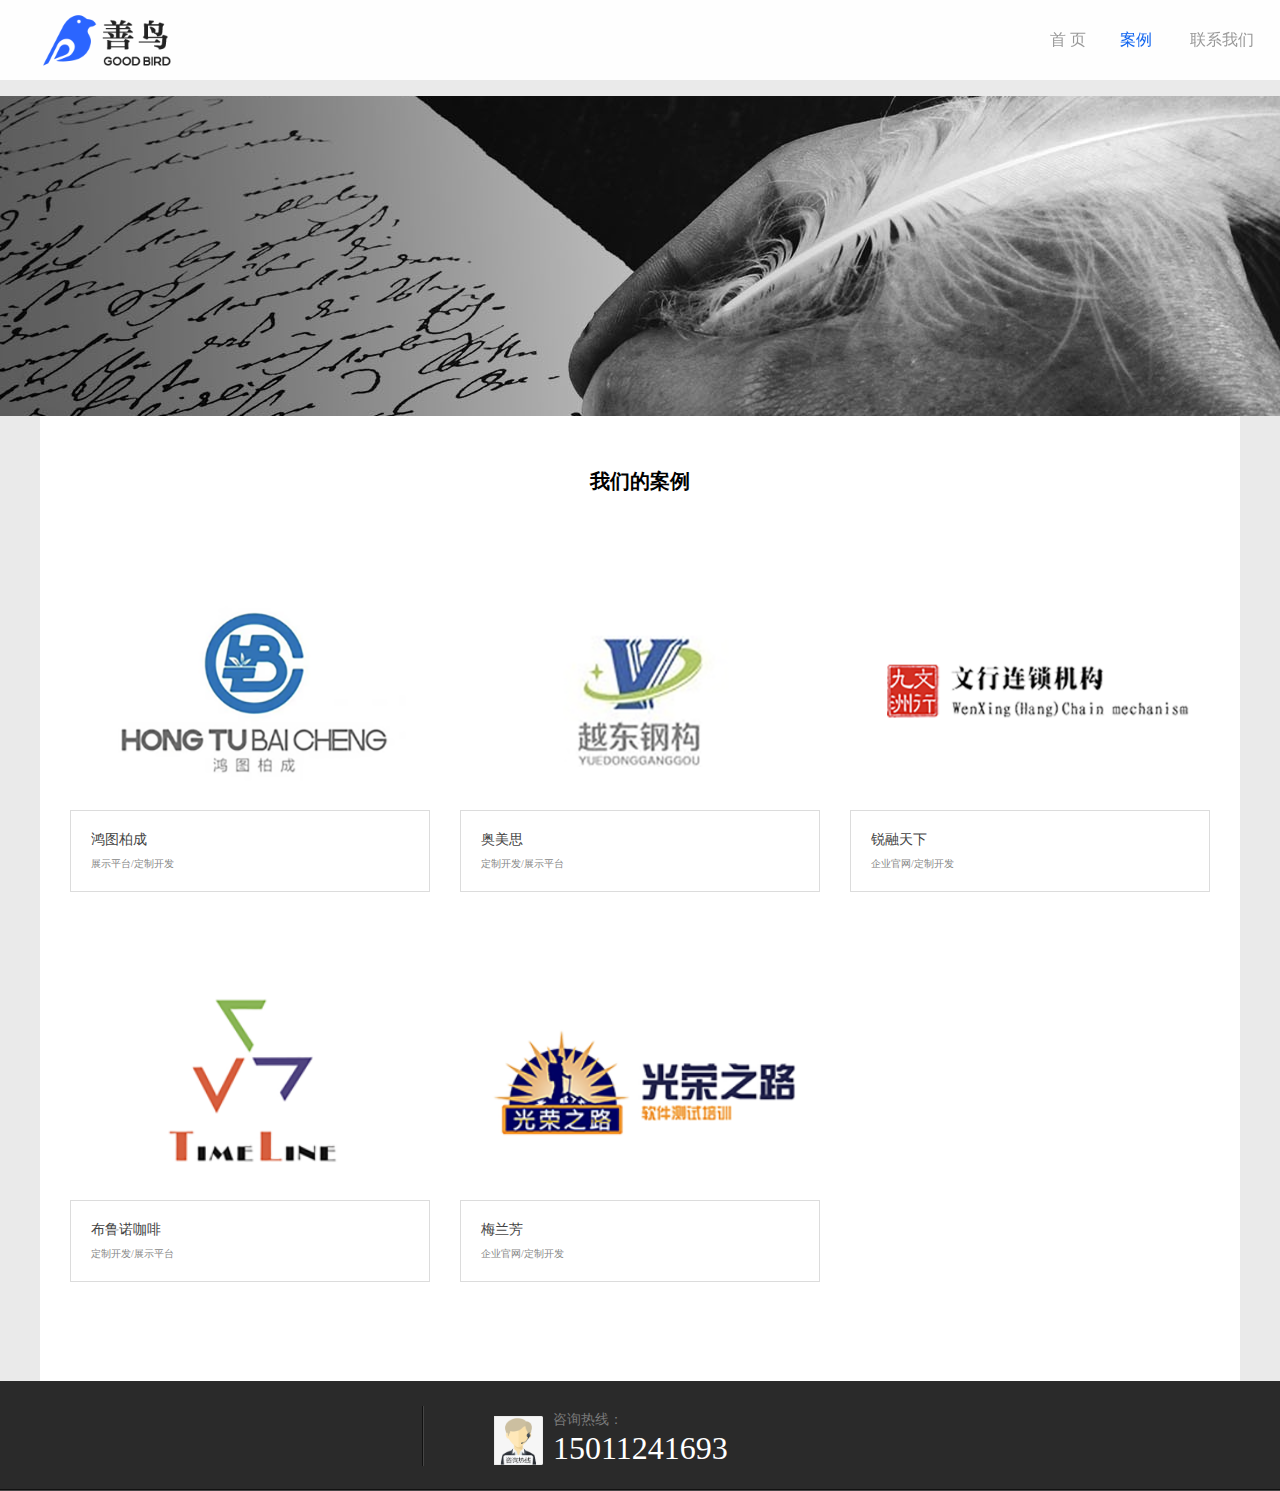
==== commit 0f4b7a1f: "none" ====
--- a/index/case_list.html
+++ b/index/case_list.html
@@ -16,7 +16,7 @@
 <section class="top_case special-nav min-special-nav" id="special-nav">
     <nav class="nav auto w">
         <a href="./" class="logo">
-            <img src="images/logo.jpg" height="76" class="logo1">
+            <img src="images/logo.jpg" height="60" class="logo1">
         </a>
         <ul class="ul fix_case">
             <li class="fl">
--- a/index/css/common.css
+++ b/index/css/common.css
@@ -159,7 +159,7 @@
 /*.navw{width:100%; background:url(../images/light_btm1.png);  }*/
 .nav{width:1200px;height:100%;position: relative;}
 .nav a{font-family:'fzlt';}
-.logo{position: absolute;top:50%;left:0px;margin-top:-38px;
+.logo{position: absolute;top:50%;left:0px;margin-top:-30px;
     /*-webkit-transition: all .5s ease-in-out;
     -o-transition: all .5s ease-in-out;
     transition: all .5s ease-in-out;
--- a/index/css/style.css
+++ b/index/css/style.css
@@ -2579,7 +2579,7 @@
 }
 
 .min-special-nav {
-    height: 96px;
+    height: 80px;
 }
 
 .section {
--- a/index/css/style.css
+++ b/index/css/style.css
@@ -2579,7 +2579,7 @@
 }
 
 .min-special-nav {
-    height: 96px;
+    height: 80px;
 }
 
 .section {
